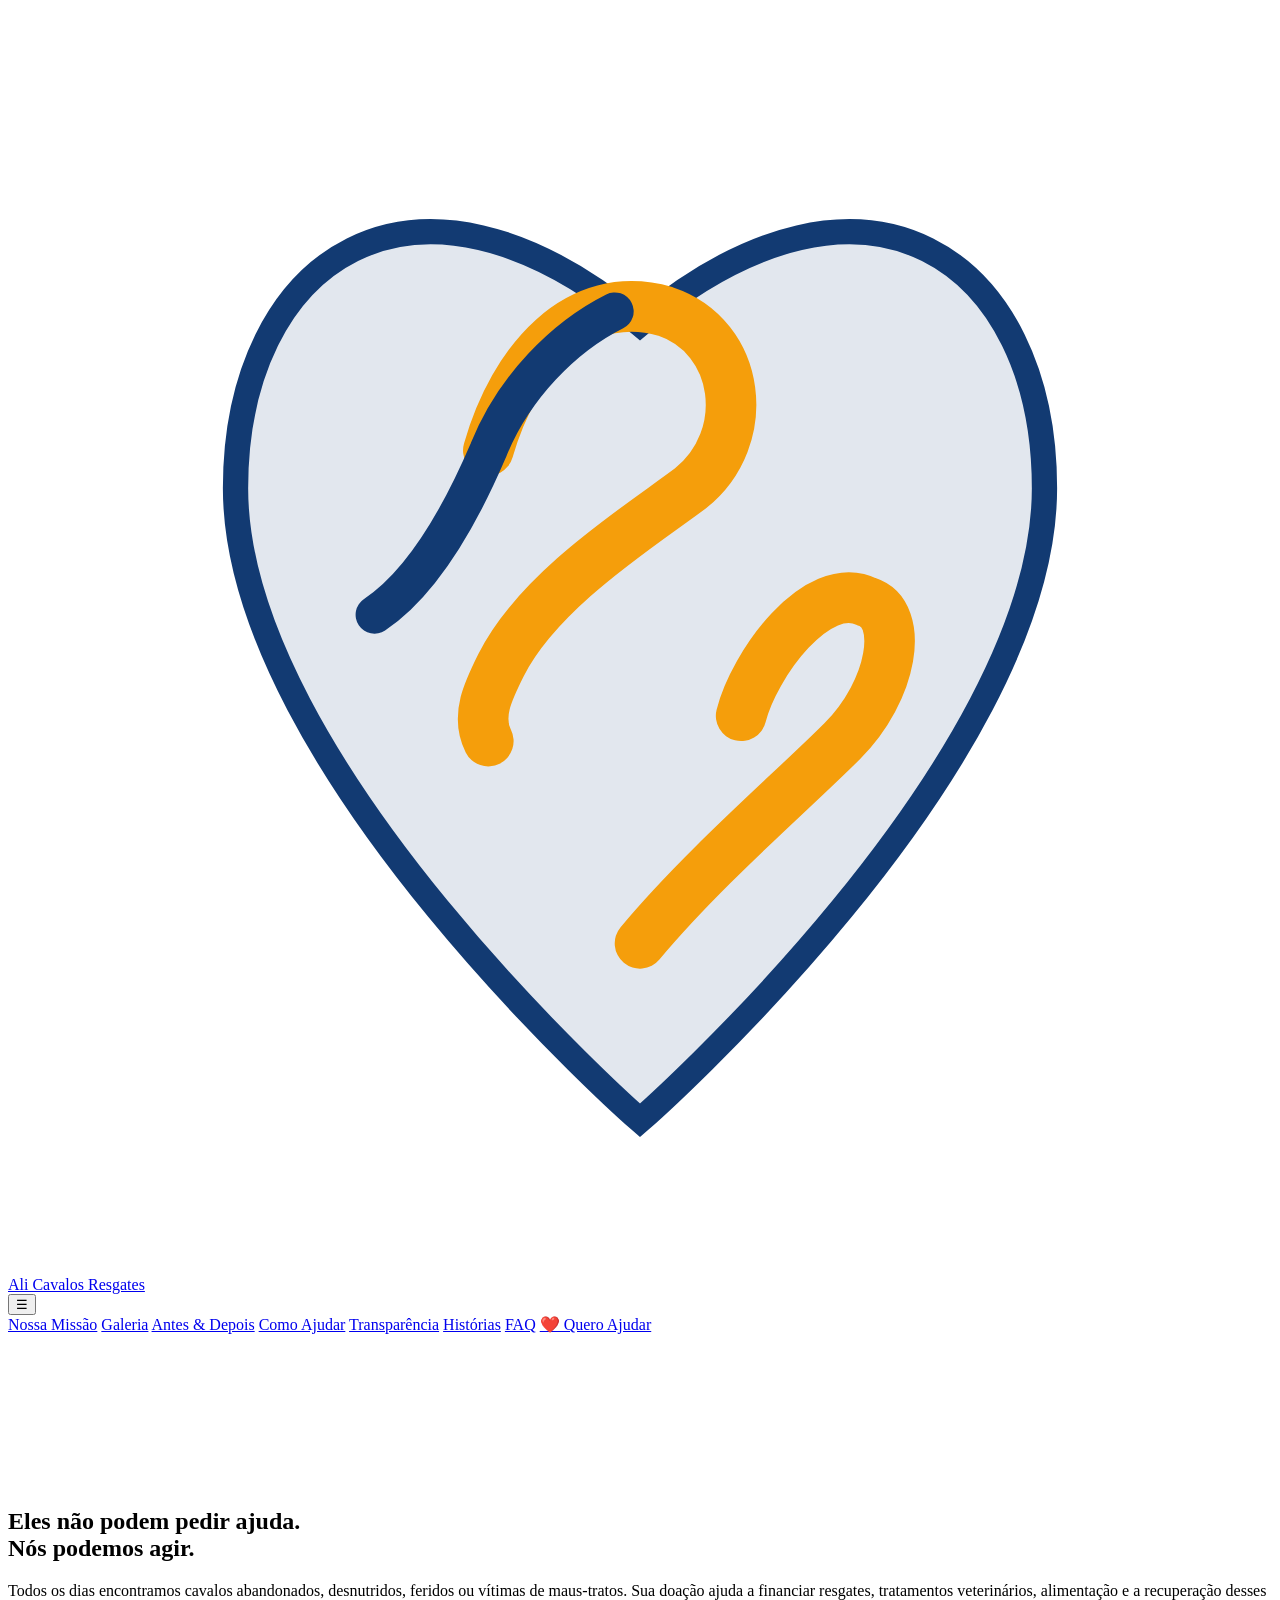
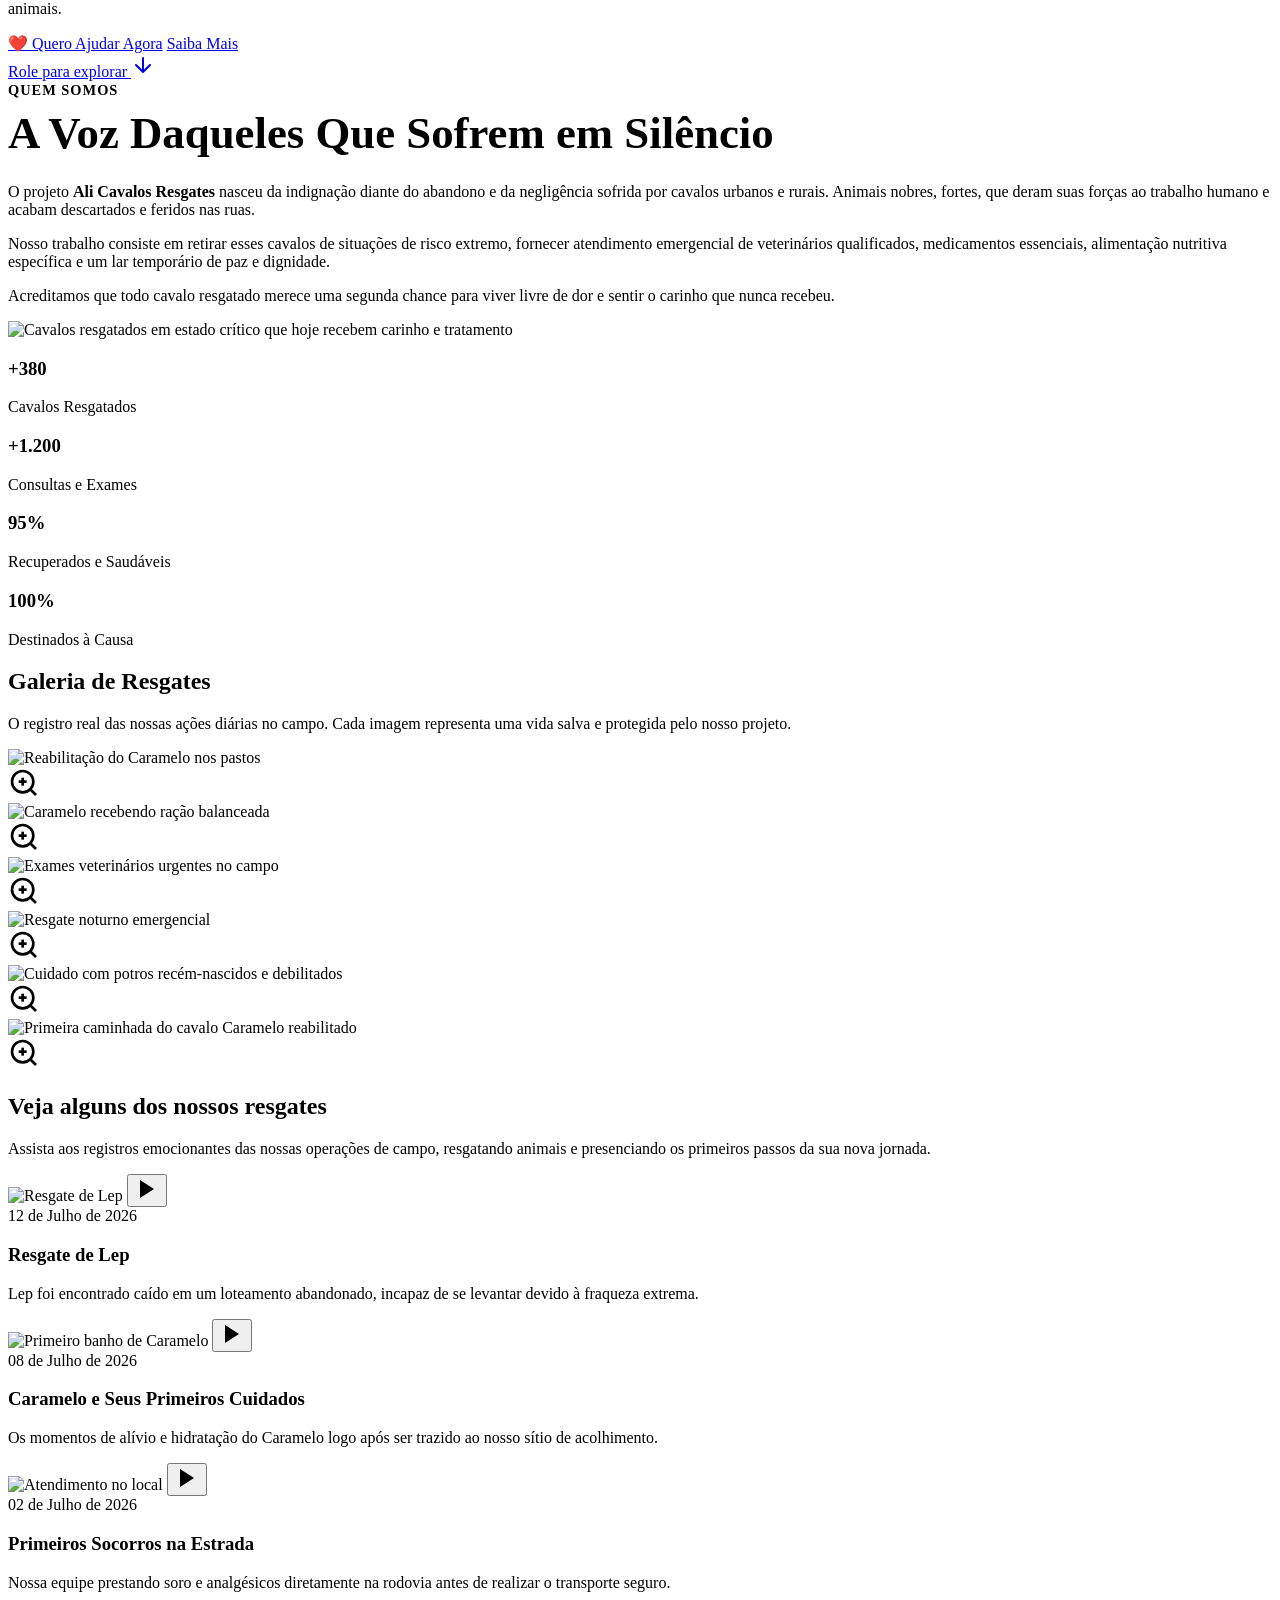
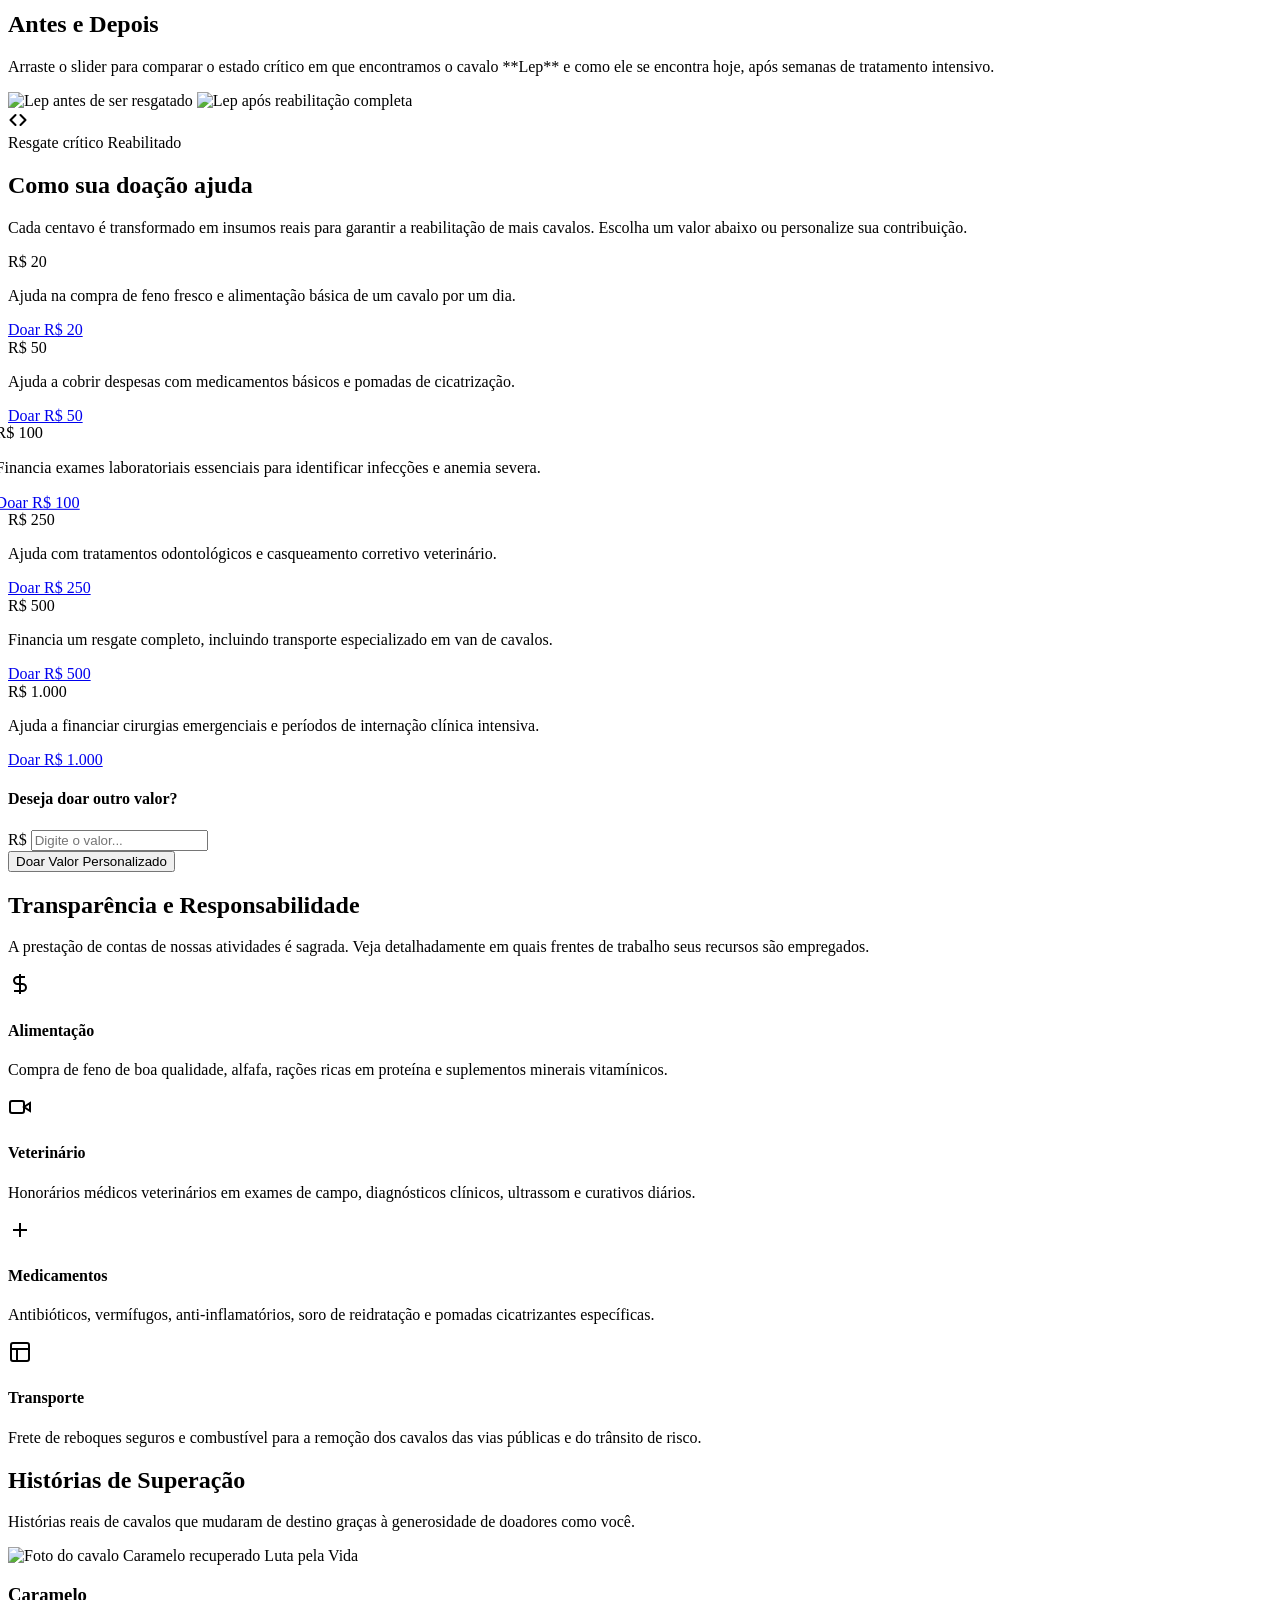
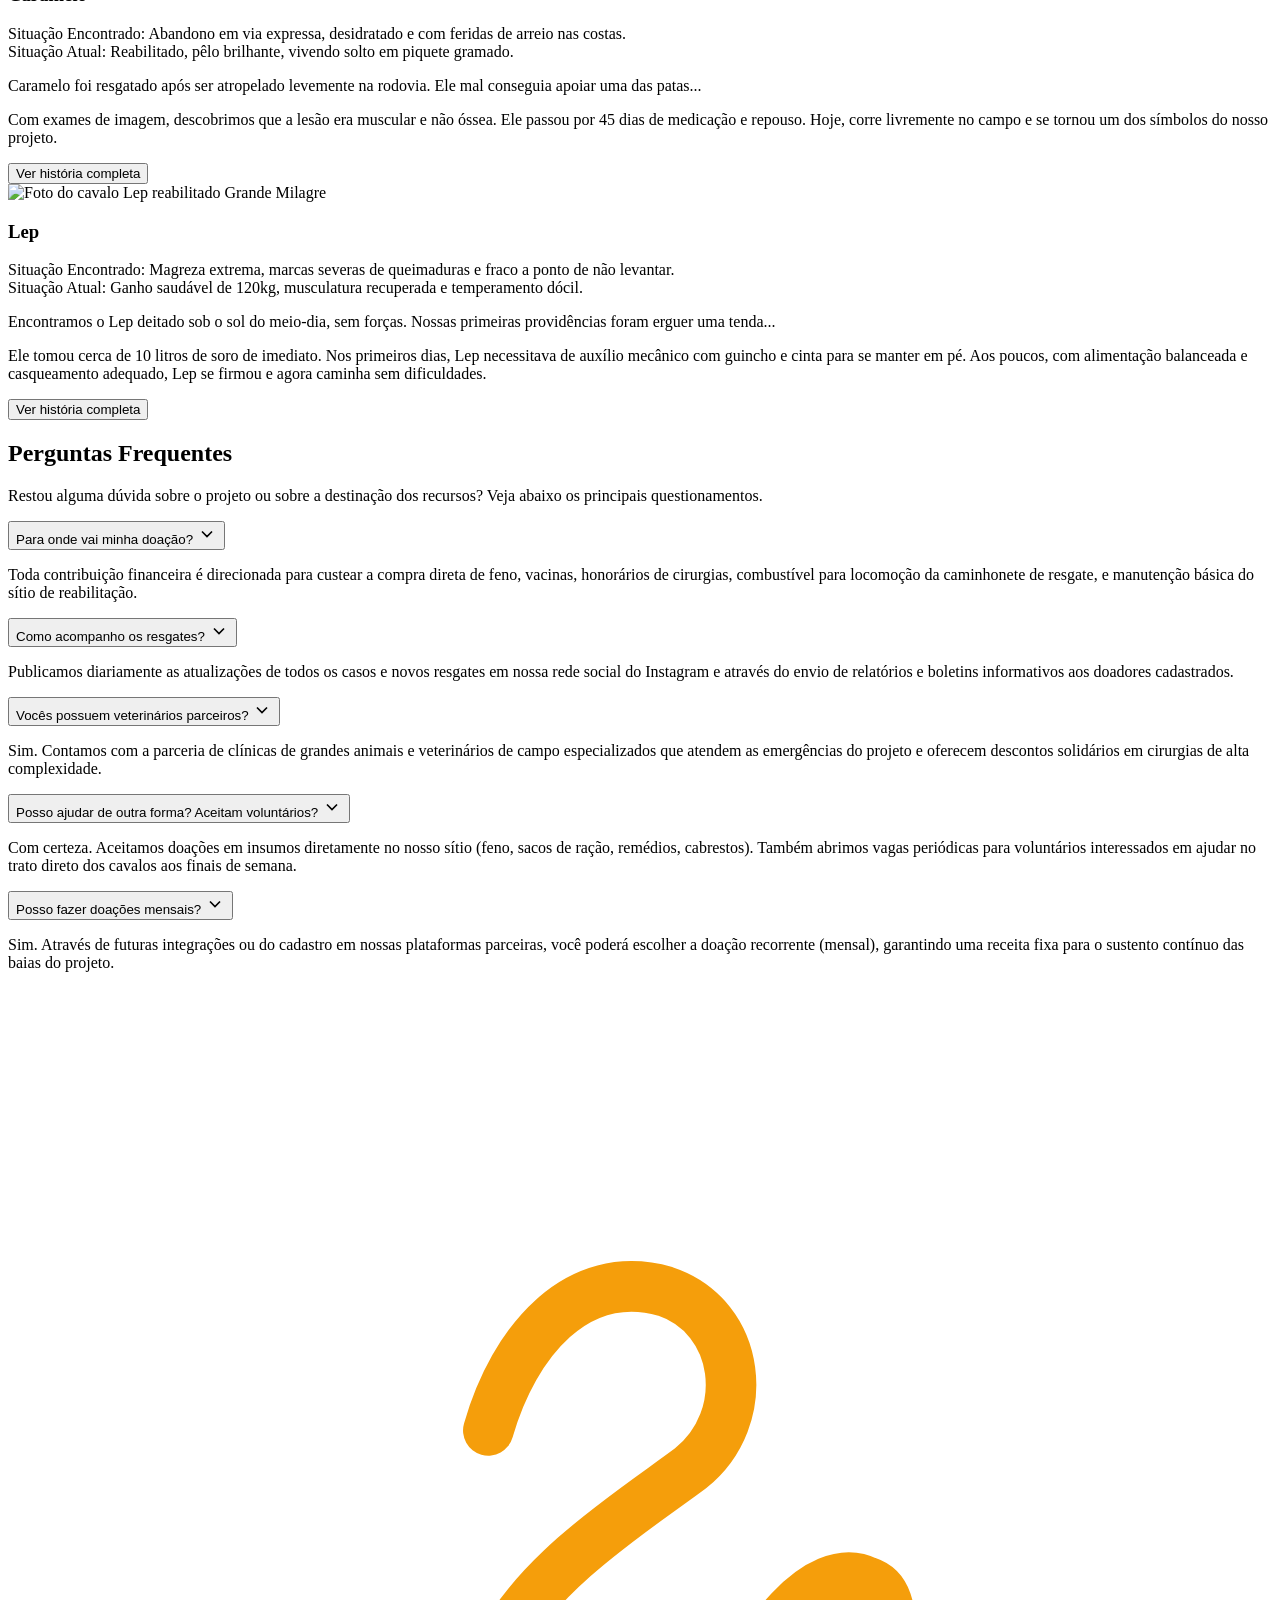
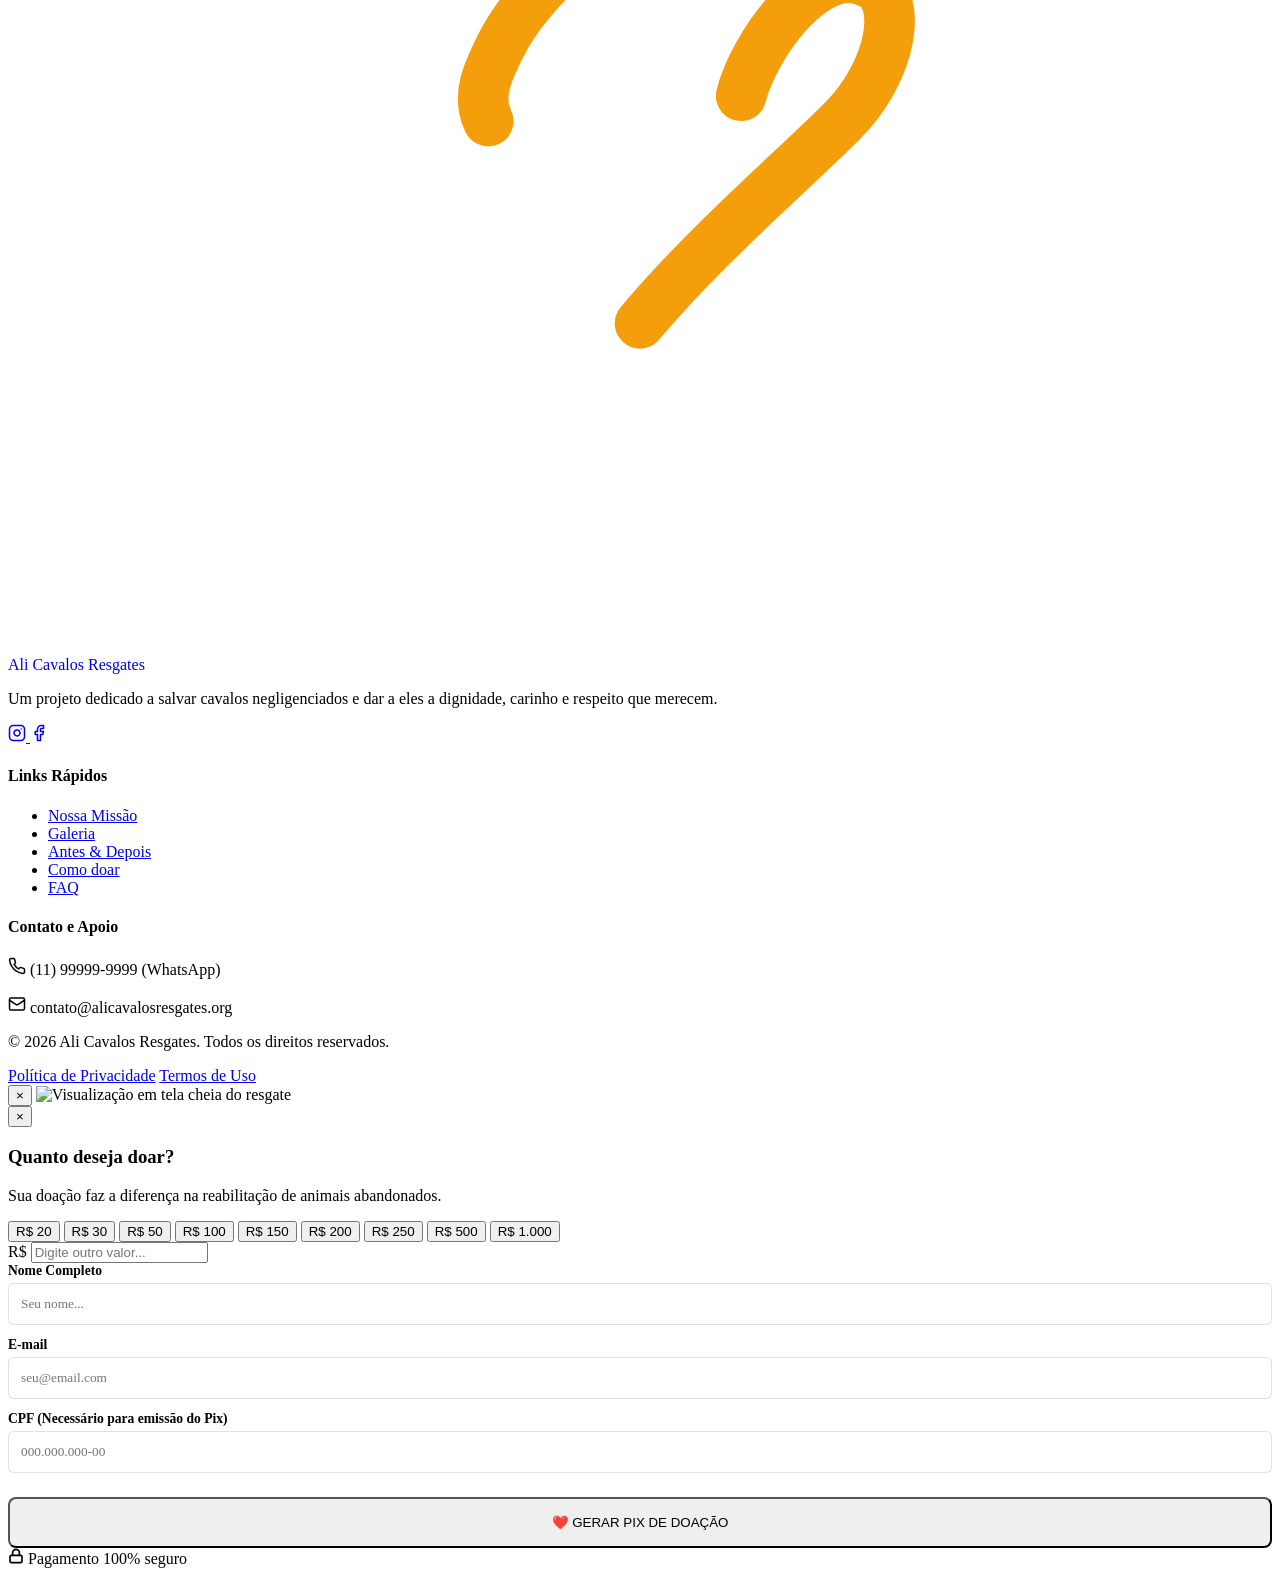
==== index.html @ 2e9a0fe1 "feat: integrate secure serverless Pix generator endpoint with CPF validation and QR code rendering" ====
<!DOCTYPE html>
<html lang="pt-BR">
<head>
    <meta charset="UTF-8">
    <meta name="viewport" content="width=device-width, initial-scale=1.0">
    <title>Ali Cavalos Resgates | Eles não podem pedir ajuda. Nós podemos agir.</title>
    
    <!-- SEO Optimization -->
    <meta name="description" content="O projeto Ali Cavalos Resgates sensibiliza e atua no resgate, tratamento veterinário, alimentação e recuperação de cavalos vítimas de abandono e maus-tratos. Doe hoje.">
    <meta name="keywords" content="resgate de cavalos, proteção animal, doar ali cavalos, tratamento de cavalos, ajuda cavalos abandonados">
    <meta name="robots" content="index, follow">
    <meta name="author" content="Ali Cavalos Resgates">
    
    <!-- Open Graph Metadata (Facebook / WhatsApp) -->
    <meta property="og:title" content="Ali Cavalos Resgates | Apoie Esta Causa">
    <meta property="og:description" content="Ajude a financiar resgates, tratamentos veterinários, alimentação e reabilitação de cavalos abandonados ou feridos.">
    <meta property="og:image" content="assets/images/resgatados_critico.jpg">
    <meta property="og:type" content="website">
    
    <!-- Stylesheets -->
    <link rel="stylesheet" href="css/style.css">
    <link rel="stylesheet" href="css/components.css">
</head>
<body>

    <!-- Header Navigation -->
    <header class="header" id="header">
        <div class="container">
            <a href="#" class="logo-container" aria-label="Ali Cavalos Resgates Home">
                <svg class="logo-icon" viewBox="0 0 100 100" fill="none" xmlns="http://www.w3.org/2000/svg">
                    <!-- Horse & Heart Custom Logo in Deep Blue and Accent Orange -->
                    <path d="M50 88C50 88 18 60 18 38C18 20 32 10 50 25C68 10 82 20 82 38C82 60 50 88 50 88Z" fill="#123A72" fill-opacity="0.12" stroke="#123A72" stroke-width="2"/>
                    <path d="M38 35C40 28 45 22 52 24C58 26 59 34 54 38C50 41 42 46 39 52C38 54 37 56 38 58M58 56C59 52 64 45 68 47C71 48 70 54 66 58C62 62 55 68 50 74" stroke="#F59E0B" stroke-width="4" stroke-linecap="round"/>
                    <path d="M48 24C44 26 40 30 38 35C35 42 32 46 29 48" stroke="#123A72" stroke-width="3" stroke-linecap="round"/>
                </svg>
                <div class="logo-text">
                    Ali Cavalos
                    <span>Resgates</span>
                </div>
            </a>
            
            <button class="menu-btn" id="menuBtn" aria-label="Toggle menu" aria-expanded="false">&#x2630;</button>
            
            <nav class="nav" id="nav">
                <a href="#missao" class="nav-link">Nossa Missão</a>
                <a href="#galeria" class="nav-link">Galeria</a>
                <a href="#antes-depois" class="nav-link">Antes & Depois</a>
                <a href="#como-ajudar" class="nav-link">Como Ajudar</a>
                <a href="#transparencia" class="nav-link">Transparência</a>
                <a href="#historias" class="nav-link">Histórias</a>
                <a href="#faq" class="nav-link">FAQ</a>
                <a href="#checkoutModal" class="btn btn-primary btn-open-donation" data-donate-value="50">❤️ Quero Ajudar</a>
            </nav>
        </div>
    </header>

    <main>
        <!-- Hero Section -->
        <section class="hero" id="hero">
            <!-- Dynamic Background Video -->
            <video class="hero-video-bg" autoplay loop muted playsinline poster="assets/images/resgatados_critico.jpg">
                <source src="assets/videos/WhatsApp Video 2026-07-15 at 02.18.28.mp4" type="video/mp4">
            </video>
            <div class="hero-overlay"></div>
            
            <div class="hero-content">
                <h1 class="reveal">Eles não podem pedir ajuda.<br><span class="text-highlight">Nós podemos agir.</span></h1>
                <p class="reveal">Todos os dias encontramos cavalos abandonados, desnutridos, feridos ou vítimas de maus-tratos. Sua doação ajuda a financiar resgates, tratamentos veterinários, alimentação e a recuperação desses animais.</p>
                <div class="hero-ctas reveal">
                    <a href="#checkoutModal" class="btn btn-primary btn-open-donation" data-donate-value="100">❤️ Quero Ajudar Agora</a>
                    <a href="#missao" class="btn btn-outline">Saiba Mais</a>
                </div>
            </div>
            
            <a href="#missao" class="scroll-indicator" aria-label="Scroll down to mission">
                <span>Role para explorar</span>
                <svg width="24" height="24" viewBox="0 0 24 24" fill="none" stroke="currentColor" stroke-width="2" stroke-linecap="round" stroke-linejoin="round"><path d="M12 5v14M19 12l-7 7-7-7"/></svg>
            </a>
        </section>

        <!-- Our Mission Section -->
        <section class="section section-bg-light" id="missao">
            <div class="container">
                <div class="mission-grid">
                    <div class="mission-text reveal-left">
                        <span class="text-highlight" style="font-weight:600; text-transform:uppercase; font-size:0.9rem; letter-spacing: 1px;">Quem Somos</span>
                        <h2 style="font-size:2.8rem; margin:0.5rem 0 1.5rem 0;">A Voz Daqueles Que Sofrem em Silêncio</h2>
                        <p>O projeto <strong>Ali Cavalos Resgates</strong> nasceu da indignação diante do abandono e da negligência sofrida por cavalos urbanos e rurais. Animais nobres, fortes, que deram suas forças ao trabalho humano e acabam descartados e feridos nas ruas.</p>
                        <p>Nosso trabalho consiste em retirar esses cavalos de situações de risco extremo, fornecer atendimento emergencial de veterinários qualificados, medicamentos essenciais, alimentação nutritiva específica e um lar temporário de paz e dignidade.</p>
                        <p>Acreditamos que todo cavalo resgatado merece uma segunda chance para viver livre de dor e sentir o carinho que nunca recebeu.</p>
                    </div>
                    <div class="mission-media reveal-right">
                        <!-- Loaded critical situation image stacked as first visual -->
                        <img src="assets/images/resgatados_critico.jpg" loading="lazy" alt="Cavalos resgatados em estado crítico que hoje recebem carinho e tratamento">
                    </div>
                </div>
            </div>
        </section>

        <!-- Statistics Banner -->
        <section class="stats-banner">
            <div class="container">
                <div class="stats-grid">
                    <div class="stat-card">
                        <h3>+380</h3>
                        <p>Cavalos Resgatados</p>
                    </div>
                    <div class="stat-card">
                        <h3>+1.200</h3>
                        <p>Consultas e Exames</p>
                    </div>
                    <div class="stat-card">
                        <h3>95%</h3>
                        <p>Recuperados e Saudáveis</p>
                    </div>
                    <div class="stat-card">
                        <h3>100%</h3>
                        <p>Destinados à Causa</p>
                    </div>
                </div>
            </div>
        </section>

        <!-- Rescues Photo Gallery -->
        <section class="section" id="galeria">
            <div class="container">
                <div class="section-header reveal">
                    <h2>Galeria de Resgates</h2>
                    <p>O registro real das nossas ações diárias no campo. Cada imagem representa uma vida salva e protegida pelo nosso projeto.</p>
                </div>
                
                <div class="gallery-grid reveal">
                    <div class="gallery-card">
                        <img src="assets/images/02 caramelo.png" loading="lazy" alt="Reabilitação do Caramelo nos pastos">
                        <div class="gallery-card-overlay">
                            <svg width="32" height="32" viewBox="0 0 24 24" fill="none" stroke="currentColor" stroke-width="2"><circle cx="11" cy="11" r="8"/><line x1="21" y1="21" x2="16.65" y2="16.65"/><line x1="11" y1="8" x2="11" y2="14"/><line x1="8" y1="11" x2="14" y2="11"/></svg>
                        </div>
                    </div>
                    <div class="gallery-card">
                        <img src="assets/images/03 caramelo.png" loading="lazy" alt="Caramelo recebendo ração balanceada">
                        <div class="gallery-card-overlay">
                            <svg width="32" height="32" viewBox="0 0 24 24" fill="none" stroke="currentColor" stroke-width="2"><circle cx="11" cy="11" r="8"/><line x1="21" y1="21" x2="16.65" y2="16.65"/><line x1="11" y1="8" x2="11" y2="14"/><line x1="8" y1="11" x2="14" y2="11"/></svg>
                        </div>
                    </div>
                    <div class="gallery-card">
                        <img src="assets/images/WhatsApp Image 2026-07-15 at 02.18.32.jpeg" loading="lazy" alt="Exames veterinários urgentes no campo">
                        <div class="gallery-card-overlay">
                            <svg width="32" height="32" viewBox="0 0 24 24" fill="none" stroke="currentColor" stroke-width="2"><circle cx="11" cy="11" r="8"/><line x1="21" y1="21" x2="16.65" y2="16.65"/><line x1="11" y1="8" x2="11" y2="14"/><line x1="8" y1="11" x2="14" y2="11"/></svg>
                        </div>
                    </div>
                    <div class="gallery-card">
                        <img src="assets/images/WhatsApp Image 2026-07-15 at 02.18.33.jpeg" loading="lazy" alt="Resgate noturno emergencial">
                        <div class="gallery-card-overlay">
                            <svg width="32" height="32" viewBox="0 0 24 24" fill="none" stroke="currentColor" stroke-width="2"><circle cx="11" cy="11" r="8"/><line x1="21" y1="21" x2="16.65" y2="16.65"/><line x1="11" y1="8" x2="11" y2="14"/><line x1="8" y1="11" x2="14" y2="11"/></svg>
                        </div>
                    </div>
                    <div class="gallery-card">
                        <img src="assets/images/WhatsApp Image 2026-07-15 at 02.18.36.jpeg" loading="lazy" alt="Cuidado com potros recém-nascidos e debilitados">
                        <div class="gallery-card-overlay">
                            <svg width="32" height="32" viewBox="0 0 24 24" fill="none" stroke="currentColor" stroke-width="2"><circle cx="11" cy="11" r="8"/><line x1="21" y1="21" x2="16.65" y2="16.65"/><line x1="11" y1="8" x2="11" y2="14"/><line x1="8" y1="11" x2="14" y2="11"/></svg>
                        </div>
                    </div>
                    <div class="gallery-card">
                        <img src="assets/images/04 caramelo.jpeg" loading="lazy" alt="Primeira caminhada do cavalo Caramelo reabilitado">
                        <div class="gallery-card-overlay">
                            <svg width="32" height="32" viewBox="0 0 24 24" fill="none" stroke="currentColor" stroke-width="2"><circle cx="11" cy="11" r="8"/><line x1="21" y1="21" x2="16.65" y2="16.65"/><line x1="11" y1="8" x2="11" y2="14"/><line x1="8" y1="11" x2="14" y2="11"/></svg>
                        </div>
                    </div>
                </div>
            </div>
        </section>

        <!-- Video Gallery Section -->
        <section class="section section-bg-light" id="videos">
            <div class="container">
                <div class="section-header reveal">
                    <h2>Veja alguns dos nossos resgates</h2>
                    <p>Assista aos registros emocionantes das nossas operações de campo, resgatando animais e presenciando os primeiros passos da sua nova jornada.</p>
                </div>
                
                <div class="videos-grid reveal">
                    <!-- Video 1 -->
                    <div class="video-card">
                        <div class="video-thumbnail-container" data-video="assets/videos/WhatsApp Video 2026-07-15 at 02.18.23.mp4" data-local="true">
                            <img src="assets/images/01 lep.jpeg" loading="lazy" alt="Resgate de Lep">
                            <button class="play-btn" aria-label="Reproduzir vídeo do resgate">
                                <svg width="24" height="24" viewBox="0 0 24 24" fill="currentColor"><polygon points="5 3 19 12 5 21 5 3"/></svg>
                            </button>
                        </div>
                        <div class="video-info">
                            <div class="video-meta">12 de Julho de 2026</div>
                            <h3 class="video-title">Resgate de Lep</h3>
                            <p class="video-desc">Lep foi encontrado caído em um loteamento abandonado, incapaz de se levantar devido à fraqueza extrema.</p>
                        </div>
                    </div>

                    <!-- Video 2 -->
                    <div class="video-card">
                        <div class="video-thumbnail-container" data-video="assets/videos/WhatsApp Video 2026-07-15 at 02.18.25.mp4" data-local="true">
                            <img src="assets/images/04 caramelo.jpeg" loading="lazy" alt="Primeiro banho de Caramelo">
                            <button class="play-btn" aria-label="Reproduzir vídeo do banho do Caramelo">
                                <svg width="24" height="24" viewBox="0 0 24 24" fill="currentColor"><polygon points="5 3 19 12 5 21 5 3"/></svg>
                            </button>
                        </div>
                        <div class="video-info">
                            <div class="video-meta">08 de Julho de 2026</div>
                            <h3 class="video-title">Caramelo e Seus Primeiros Cuidados</h3>
                            <p class="video-desc">Os momentos de alívio e hidratação do Caramelo logo após ser trazido ao nosso sítio de acolhimento.</p>
                        </div>
                    </div>

                    <!-- Video 3 -->
                    <div class="video-card">
                        <div class="video-thumbnail-container" data-video="assets/videos/WhatsApp Video 2026-07-15 at 02.18.31.mp4" data-local="true">
                            <img src="assets/images/WhatsApp Image 2026-07-15 at 02.18.36.jpeg" loading="lazy" alt="Atendimento no local">
                            <button class="play-btn" aria-label="Reproduzir vídeo de atendimento de emergência">
                                <svg width="24" height="24" viewBox="0 0 24 24" fill="currentColor"><polygon points="5 3 19 12 5 21 5 3"/></svg>
                            </button>
                        </div>
                        <div class="video-info">
                            <div class="video-meta">02 de Julho de 2026</div>
                            <h3 class="video-title">Primeiros Socorros na Estrada</h3>
                            <p class="video-desc">Nossa equipe prestando soro e analgésicos diretamente na rodovia antes de realizar o transporte seguro.</p>
                        </div>
                    </div>
                </div>
            </div>
        </section>

        <!-- Before & After Comparison Slider -->
        <section class="section" id="antes-depois">
            <div class="container">
                <div class="section-header reveal">
                    <h2>Antes e Depois</h2>
                    <p>Arraste o slider para comparar o estado crítico em que encontramos o cavalo **Lep** e como ele se encontra hoje, após semanas de tratamento intensivo.</p>
                </div>
                
                <div class="comparison-slider-wrapper reveal">
                    <div class="comparison-slider">
                        <!-- Before image on top -->
                        <img src="assets/images/01 lep.jpeg" class="comparison-image image-before" alt="Lep antes de ser resgatado">
                        <!-- After image on background -->
                        <img src="assets/images/03 lep.png" class="comparison-image image-after" alt="Lep após reabilitação completa">
                        
                        <!-- Interative UI bar -->
                        <div class="slider-bar"></div>
                        <div class="slider-handle" aria-label="Arraste para comparar">
                            <svg width="20" height="20" viewBox="0 0 24 24" fill="none" stroke="currentColor" stroke-width="2.5" stroke-linecap="round" stroke-linejoin="round"><path d="m9 18-6-6 6-6M15 6l6 6-6 6"/></svg>
                        </div>
                        
                        <!-- Badges -->
                        <span class="slider-label label-before">Resgate crítico</span>
                        <span class="slider-label label-after">Reabilitado</span>
                    </div>
                </div>
            </div>
        </section>

        <!-- Donation Packages Section -->
        <section class="section section-bg-light" id="como-ajudar">
            <div class="container">
                <div class="section-header reveal">
                    <h2>Como sua doação ajuda</h2>
                    <p>Cada centavo é transformado em insumos reais para garantir a reabilitação de mais cavalos. Escolha um valor abaixo ou personalize sua contribuição.</p>
                </div>
                
                <div class="donation-grid reveal">
                    <!-- R$20 -->
                    <div class="donation-card">
                        <div class="donation-value">R$ 20</div>
                        <p class="donation-desc">Ajuda na compra de feno fresco e alimentação básica de um cavalo por um dia.</p>
                        <a href="#checkoutModal" class="btn btn-dark btn-open-donation" data-donate-value="20">Doar R$ 20</a>
                    </div>
                    
                    <!-- R$50 -->
                    <div class="donation-card">
                        <div class="donation-value">R$ 50</div>
                        <p class="donation-desc">Ajuda a cobrir despesas com medicamentos básicos e pomadas de cicatrização.</p>
                        <a href="#checkoutModal" class="btn btn-dark btn-open-donation" data-donate-value="50">Doar R$ 50</a>
                    </div>

                    <!-- R$100 -->
                    <div class="donation-card" style="border-color: var(--color-accent); transform: scale(1.02); box-shadow: var(--shadow-lg);">
                        <div class="donation-value">R$ 100</div>
                        <p class="donation-desc">Financia exames laboratoriais essenciais para identificar infecções e anemia severa.</p>
                        <a href="#checkoutModal" class="btn btn-primary btn-open-donation" data-donate-value="100">Doar R$ 100</a>
                    </div>

                    <!-- R$250 -->
                    <div class="donation-card">
                        <div class="donation-value">R$ 250</div>
                        <p class="donation-desc">Ajuda com tratamentos odontológicos e casqueamento corretivo veterinário.</p>
                        <a href="#checkoutModal" class="btn btn-dark btn-open-donation" data-donate-value="250">Doar R$ 250</a>
                    </div>

                    <!-- R$500 -->
                    <div class="donation-card">
                        <div class="donation-value">R$ 500</div>
                        <p class="donation-desc">Financia um resgate completo, incluindo transporte especializado em van de cavalos.</p>
                        <a href="#checkoutModal" class="btn btn-dark btn-open-donation" data-donate-value="500">Doar R$ 500</a>
                    </div>

                    <!-- R$1.000 -->
                    <div class="donation-card">
                        <div class="donation-value">R$ 1.000</div>
                        <p class="donation-desc">Ajuda a financiar cirurgias emergenciais e períodos de internação clínica intensiva.</p>
                        <a href="#checkoutModal" class="btn btn-dark btn-open-donation" data-donate-value="1000">Doar R$ 1.000</a>
                    </div>
                </div>
                
                <!-- Custom Value input -->
                <div class="custom-donation-input-container reveal">
                    <h4>Deseja doar outro valor?</h4>
                    <div class="custom-val-flex">
                        <span class="currency-sym">R$</span>
                        <input type="number" id="customValueInput" class="custom-val-input" placeholder="Digite o valor..." min="5">
                    </div>
                    <button class="btn btn-primary" id="pageCustomDonateBtn">Doar Valor Personalizado</button>
                </div>
            </div>
        </section>

        <!-- Transparency Section -->
        <section class="section" id="transparencia">
            <div class="container">
                <div class="section-header reveal">
                    <h2>Transparência e Responsabilidade</h2>
                    <p>A prestação de contas de nossas atividades é sagrada. Veja detalhadamente em quais frentes de trabalho seus recursos são empregados.</p>
                </div>
                
                <div class="transparency-grid reveal">
                    <div class="transparency-card">
                        <div class="transparency-icon">
                            <svg width="24" height="24" viewBox="0 0 24 24" fill="none" stroke="currentColor" stroke-width="2"><path d="M12 2v20M17 5H9.5a3.5 3.5 0 0 0 0 7h5a3.5 3.5 0 0 1 0 7H6"/></svg>
                        </div>
                        <h4>Alimentação</h4>
                        <p>Compra de feno de boa qualidade, alfafa, rações ricas em proteína e suplementos minerais vitamínicos.</p>
                    </div>

                    <div class="transparency-card">
                        <div class="transparency-icon">
                            <svg width="24" height="24" viewBox="0 0 24 24" fill="none" stroke="currentColor" stroke-width="2"><path d="m22 8-6 4 6 4V8Z"/><rect width="14" height="12" x="2" y="6" rx="2" ry="2"/></svg>
                        </div>
                        <h4>Veterinário</h4>
                        <p>Honorários médicos veterinários em exames de campo, diagnósticos clínicos, ultrassom e curativos diários.</p>
                    </div>

                    <div class="transparency-card">
                        <div class="transparency-icon">
                            <svg width="24" height="24" viewBox="0 0 24 24" fill="none" stroke="currentColor" stroke-width="2"><path d="M19 12H5M12 19V5"/></svg>
                        </div>
                        <h4>Medicamentos</h4>
                        <p>Antibióticos, vermífugos, anti-inflamatórios, soro de reidratação e pomadas cicatrizantes específicas.</p>
                    </div>

                    <div class="transparency-card">
                        <div class="transparency-icon">
                            <svg width="24" height="24" viewBox="0 0 24 24" fill="none" stroke="currentColor" stroke-width="2"><rect width="18" height="18" x="3" y="3" rx="2"/><path d="M3 9h18M9 21V9"/></svg>
                        </div>
                        <h4>Transporte</h4>
                        <p>Frete de reboques seguros e combustível para a remoção dos cavalos das vias públicas e do trânsito de risco.</p>
                    </div>
                </div>
            </div>
        </section>

        <!-- Success Stories (Histórias de Superação) -->
        <section class="section section-bg-light" id="historias">
            <div class="container">
                <div class="section-header reveal">
                    <h2>Histórias de Superação</h2>
                    <p>Histórias reais de cavalos que mudaram de destino graças à generosidade de doadores como você.</p>
                </div>
                
                <div class="stories-grid reveal">
                    <!-- Story 1: Caramelo -->
                    <div class="story-card">
                        <div class="story-img-container">
                            <img src="assets/images/05 caramelo.jpeg" loading="lazy" alt="Foto do cavalo Caramelo recuperado">
                            <span class="story-badge">Luta pela Vida</span>
                        </div>
                        <div class="story-body">
                            <h3>Caramelo</h3>
                            <div class="story-states">
                                <div class="state-row"><span class="state-label">Situação Encontrado:</span> Abandono em via expressa, desidratado e com feridas de arreio nas costas.</div>
                                <div class="state-row"><span class="state-label">Situação Atual:</span> Reabilitado, pêlo brilhante, vivendo solto em piquete gramado.</div>
                            </div>
                            <p class="story-preview">Caramelo foi resgatado após ser atropelado levemente na rodovia. Ele mal conseguia apoiar uma das patas...</p>
                            <div class="story-full">
                                <p>Com exames de imagem, descobrimos que a lesão era muscular e não óssea. Ele passou por 45 dias de medicação e repouso. Hoje, corre livremente no campo e se tornou um dos símbolos do nosso projeto.</p>
                            </div>
                            <button class="btn btn-dark toggle-story-btn" style="margin-top:auto; align-self:flex-start;">Ver história completa</button>
                        </div>
                    </div>

                    <!-- Story 2: Lep -->
                    <div class="story-card">
                        <div class="story-img-container">
                            <img src="assets/images/03 lep.png" loading="lazy" alt="Foto do cavalo Lep reabilitado">
                            <span class="story-badge">Grande Milagre</span>
                        </div>
                        <div class="story-body">
                            <h3>Lep</h3>
                            <div class="story-states">
                                <div class="state-row"><span class="state-label">Situação Encontrado:</span> Magreza extrema, marcas severas de queimaduras e fraco a ponto de não levantar.</div>
                                <div class="state-row"><span class="state-label">Situação Atual:</span> Ganho saudável de 120kg, musculatura recuperada e temperamento dócil.</div>
                            </div>
                            <p class="story-preview">Encontramos o Lep deitado sob o sol do meio-dia, sem forças. Nossas primeiras providências foram erguer uma tenda...</p>
                            <div class="story-full">
                                <p>Ele tomou cerca de 10 litros de soro de imediato. Nos primeiros dias, Lep necessitava de auxílio mecânico com guincho e cinta para se manter em pé. Aos poucos, com alimentação balanceada e casqueamento adequado, Lep se firmou e agora caminha sem dificuldades.</p>
                            </div>
                            <button class="btn btn-dark toggle-story-btn" style="margin-top:auto; align-self:flex-start;">Ver história completa</button>
                        </div>
                    </div>
                </div>
            </div>
        </section>

        <!-- FAQ Section -->
        <section class="section" id="faq">
            <div class="container">
                <div class="section-header reveal">
                    <h2>Perguntas Frequentes</h2>
                    <p>Restou alguma dúvida sobre o projeto ou sobre a destinação dos recursos? Veja abaixo os principais questionamentos.</p>
                </div>
                
                <div class="faq-list reveal">
                    <div class="faq-item">
                        <button class="faq-question">
                            <span>Para onde vai minha doação?</span>
                            <svg width="20" height="20" viewBox="0 0 24 24" fill="none" stroke="currentColor" stroke-width="2"><path d="m6 9 6 6 6-6"/></svg>
                        </button>
                        <div class="faq-answer">
                            <p>Toda contribuição financeira é direcionada para custear a compra direta de feno, vacinas, honorários de cirurgias, combustível para locomoção da caminhonete de resgate, e manutenção básica do sítio de reabilitação.</p>
                        </div>
                    </div>

                    <div class="faq-item">
                        <button class="faq-question">
                            <span>Como acompanho os resgates?</span>
                            <svg width="20" height="20" viewBox="0 0 24 24" fill="none" stroke="currentColor" stroke-width="2"><path d="m6 9 6 6 6-6"/></svg>
                        </button>
                        <div class="faq-answer">
                            <p>Publicamos diariamente as atualizações de todos os casos e novos resgates em nossa rede social do Instagram e através do envio de relatórios e boletins informativos aos doadores cadastrados.</p>
                        </div>
                    </div>

                    <div class="faq-item">
                        <button class="faq-question">
                            <span>Vocês possuem veterinários parceiros?</span>
                            <svg width="20" height="20" viewBox="0 0 24 24" fill="none" stroke="currentColor" stroke-width="2"><path d="m6 9 6 6 6-6"/></svg>
                        </button>
                        <div class="faq-answer">
                            <p>Sim. Contamos com a parceria de clínicas de grandes animais e veterinários de campo especializados que atendem as emergências do projeto e oferecem descontos solidários em cirurgias de alta complexidade.</p>
                        </div>
                    </div>

                    <div class="faq-item">
                        <button class="faq-question">
                            <span>Posso ajudar de outra forma? Aceitam voluntários?</span>
                            <svg width="20" height="20" viewBox="0 0 24 24" fill="none" stroke="currentColor" stroke-width="2"><path d="m6 9 6 6 6-6"/></svg>
                        </button>
                        <div class="faq-answer">
                            <p>Com certeza. Aceitamos doações em insumos diretamente no nosso sítio (feno, sacos de ração, remédios, cabrestos). Também abrimos vagas periódicas para voluntários interessados em ajudar no trato direto dos cavalos aos finais de semana.</p>
                        </div>
                    </div>

                    <div class="faq-item">
                        <button class="faq-question">
                            <span>Posso fazer doações mensais?</span>
                            <svg width="20" height="20" viewBox="0 0 24 24" fill="none" stroke="currentColor" stroke-width="2"><path d="m6 9 6 6 6-6"/></svg>
                        </button>
                        <div class="faq-answer">
                            <p>Sim. Através de futuras integrações ou do cadastro em nossas plataformas parceiras, você poderá escolher a doação recorrente (mensal), garantindo uma receita fixa para o sustento contínuo das baias do projeto.</p>
                        </div>
                    </div>
                </div>
            </div>
        </section>
    </main>

    <!-- Footer -->
    <footer class="footer">
        <div class="container">
            <div class="footer-grid">
                <div class="footer-info">
                    <a href="#" class="logo-container" style="text-decoration:none; margin-bottom:1.5rem;">
                        <svg class="logo-icon" viewBox="0 0 100 100" fill="none" xmlns="http://www.w3.org/2000/svg">
                            <path d="M50 88C50 88 18 60 18 38C18 20 32 10 50 25C68 10 82 20 82 38C82 60 50 88 50 88Z" fill="#FFFFFF" fill-opacity="0.1" stroke="#FFFFFF" stroke-width="2"/>
                            <path d="M38 35C40 28 45 22 52 24C58 26 59 34 54 38C50 41 42 46 39 52C38 54 37 56 38 58M58 56C59 52 64 45 68 47C71 48 70 54 66 58C62 62 55 68 50 74" stroke="#F59E0B" stroke-width="4" stroke-linecap="round"/>
                        </svg>
                        <div class="logo-text" style="color:var(--color-white)">
                            Ali Cavalos
                            <span style="color:var(--color-accent)">Resgates</span>
                        </div>
                    </a>
                    <p>Um projeto dedicado a salvar cavalos negligenciados e dar a eles a dignidade, carinho e respeito que merecem.</p>
                    <div class="social-links">
                        <a href="https://instagram.com" class="social-icon" target="_blank" aria-label="Instagram">
                            <svg width="18" height="18" viewBox="0 0 24 24" fill="none" stroke="currentColor" stroke-width="2" stroke-linecap="round" stroke-linejoin="round"><rect width="20" height="20" x="2" y="2" rx="5" ry="5"/><path d="M16 11.37A4 4 0 1 1 12.63 8 4 4 0 0 1 16 11.37zM17.5 6.5h.01"/></svg>
                        </a>
                        <a href="https://facebook.com" class="social-icon" target="_blank" aria-label="Facebook">
                            <svg width="18" height="18" viewBox="0 0 24 24" fill="none" stroke="currentColor" stroke-width="2" stroke-linecap="round" stroke-linejoin="round"><path d="M18 2h-3a5 5 0 0 0-5 5v3H7v4h3v8h4v-8h3l1-4h-4V7a1 1 0 0 1 1-1h3z"/></svg>
                        </a>
                    </div>
                </div>

                <div class="footer-links">
                    <h4>Links Rápidos</h4>
                    <ul>
                        <li><a href="#missao">Nossa Missão</a></li>
                        <li><a href="#galeria">Galeria</a></li>
                        <li><a href="#antes-depois">Antes & Depois</a></li>
                        <li><a href="#como-ajudar">Como doar</a></li>
                        <li><a href="#faq">FAQ</a></li>
                    </ul>
                </div>

                <div class="footer-contact">
                    <h4>Contato e Apoio</h4>
                    <p>
                        <svg width="18" height="18" viewBox="0 0 24 24" fill="none" stroke="currentColor" stroke-width="2" stroke-linecap="round" stroke-linejoin="round"><path d="M22 16.92v3a2 2 0 0 1-2.18 2 19.79 19.79 0 0 1-8.63-3.07 19.5 19.5 0 0 1-6-6 19.79 19.79 0 0 1-3.07-8.67A2 2 0 0 1 4.11 2h3a2 2 0 0 1 2 1.72 12.84 12.84 0 0 0 .7 2.81 2 2 0 0 1-.45 2.11L8.09 9.91a16 16 0 0 0 6 6l1.27-1.27a2 2 0 0 1 2.11-.45 12.84 12.84 0 0 0 2.81.7A2 2 0 0 1 22 16.92z"/></svg>
                        <span>(11) 99999-9999 (WhatsApp)</span>
                    </p>
                    <p>
                        <svg width="18" height="18" viewBox="0 0 24 24" fill="none" stroke="currentColor" stroke-width="2" stroke-linecap="round" stroke-linejoin="round"><rect width="20" height="16" x="2" y="4" rx="2"/><path d="m22 7-8.97 5.7a1.94 1.94 0 0 1-2.06 0L2 7"/></svg>
                        <span>contato@alicavalosresgates.org</span>
                    </p>
                </div>
            </div>

            <div class="footer-bottom">
                <p>&copy; 2026 Ali Cavalos Resgates. Todos os direitos reservados.</p>
                <div class="footer-legal">
                    <a href="#">Política de Privacidade</a>
                    <a href="#">Termos de Uso</a>
                </div>
            </div>
        </div>
    </footer>

    <!-- Fullscreen Lightbox Modal -->
    <div class="lightbox" id="lightbox" aria-hidden="true" role="dialog">
        <div class="lightbox-content">
            <button class="lightbox-close" id="lightboxClose" aria-label="Fechar galeria">&times;</button>
            <img src="" id="lightboxImg" alt="Visualização em tela cheia do resgate">
        </div>
    </div>

    <!-- Donation Modal (Checkout) -->
    <div class="checkout-modal" id="checkoutModal" aria-hidden="true" role="dialog">
        <div class="checkout-content">
            <button class="checkout-close" id="checkoutClose" aria-label="Fechar formulário de doação">&times;</button>
            
            <div id="checkoutStepInput">
                <div class="checkout-header">
                    <h3>Quanto deseja doar?</h3>
                    <p>Sua doação faz a diferença na reabilitação de animais abandonados.</p>
                </div>
                
                <div class="checkout-values-grid">
                    <button class="checkout-val-btn" data-value="20">R$ 20</button>
                    <button class="checkout-val-btn" data-value="30">R$ 30</button>
                    <button class="checkout-val-btn active" data-value="50">R$ 50</button>
                    <button class="checkout-val-btn" data-value="100">R$ 100</button>
                    <button class="checkout-val-btn" data-value="150">R$ 150</button>
                    <button class="checkout-val-btn" data-value="200">R$ 200</button>
                    <button class="checkout-val-btn" data-value="250">R$ 250</button>
                    <button class="checkout-val-btn" data-value="500">R$ 500</button>
                    <button class="checkout-val-btn" data-value="1000">R$ 1.000</button>
                </div>
                
                <div class="checkout-custom-field">
                    <span class="currency-sym">R$</span>
                    <input type="number" id="checkoutCustomValue" placeholder="Digite outro valor..." min="5">
                </div>

                <!-- Donor Information Fields -->
                <div style="margin-bottom: 1.5rem; display: flex; flex-direction: column; gap: 0.75rem; text-align: left;">
                    <div style="display:flex; flex-direction:column; gap:0.25rem;">
                        <label for="donorName" style="font-size:0.85rem; font-weight:600; color:var(--color-primary);">Nome Completo</label>
                        <input type="text" id="donorName" placeholder="Seu nome..." style="padding:0.75rem; border:1px solid rgba(18, 58, 114, 0.15); border-radius:6px; outline:none; font-family:var(--font-body);" required>
                    </div>
                    <div style="display:flex; flex-direction:column; gap:0.25rem;">
                        <label for="donorEmail" style="font-size:0.85rem; font-weight:600; color:var(--color-primary);">E-mail</label>
                        <input type="email" id="donorEmail" placeholder="seu@email.com" style="padding:0.75rem; border:1px solid rgba(18, 58, 114, 0.15); border-radius:6px; outline:none; font-family:var(--font-body);" required>
                    </div>
                    <div style="display:flex; flex-direction:column; gap:0.25rem;">
                        <label for="donorCpf" style="font-size:0.85rem; font-weight:600; color:var(--color-primary);">CPF (Necessário para emissão do Pix)</label>
                        <input type="text" id="donorCpf" placeholder="000.000.000-00" style="padding:0.75rem; border:1px solid rgba(18, 58, 114, 0.15); border-radius:6px; outline:none; font-family:var(--font-body);" required>
                    </div>
                </div>
                
                <button class="btn btn-primary" id="btnDoarAgora" style="width: 100%; border-radius:8px; padding:1rem;">❤️ GERAR PIX DE DOAÇÃO</button>
            </div>

            <!-- Pix Output Presentation Step -->
            <div id="checkoutStepPix" style="display: none; text-align: center;">
                <div class="checkout-header">
                    <span style="font-size: 3rem;">⚡</span>
                    <h3>Doação Pix Gerada!</h3>
                    <p>Leia o QR Code abaixo com o app do seu banco ou copie a chave Pix.</p>
                </div>
                
                <!-- QR Code Display -->
                <div style="margin: 1.5rem auto; width: 200px; height: 200px; padding: 0.5rem; background: var(--color-white); border: 1px solid rgba(18,58,114,0.1); border-radius: var(--radius-sm);">
                    <img id="pixQrImg" src="" alt="QR Code Pix" style="width: 100%; height: 100%; object-fit: contain;">
                </div>

                <!-- Copia e Cola Container -->
                <div style="margin-bottom: 1.5rem;">
                    <label style="font-size:0.85rem; font-weight:600; color:var(--color-primary); display:block; margin-bottom:0.5rem;">Chave Pix Copia e Cola:</label>
                    <div style="display: flex; gap: 0.5rem; background: var(--color-bg); padding: 0.75rem; border-radius: 6px; border: 1px solid rgba(18,58,114,0.15);">
                        <input type="text" id="pixCodeText" readonly style="border: none; background: transparent; width: 100%; font-family: monospace; font-size: 0.8rem; color: var(--color-text-dark); outline: none;">
                        <button id="btnCopyPix" class="btn btn-dark" style="padding: 0.4rem 1rem; font-size: 0.85rem; border-radius: 4px;">Copiar</button>
                    </div>
                </div>

                <div style="color: var(--color-success); font-size: 0.9rem; font-weight: 600; display: flex; align-items: center; justify-content: center; gap: 0.5rem; margin-bottom: 1.5rem;">
                    <svg width="18" height="18" viewBox="0 0 24 24" fill="none" stroke="currentColor" stroke-width="2.5"><path d="M22 11.08V12a10 10 0 1 1-5.93-9.14"/><polyline points="22 4 12 14.01 9 11.01"/></svg>
                    <span>Doação Segura e Direta</span>
                </div>

                <button class="btn btn-outline" id="btnBackToInput" style="color: var(--color-primary); border-color: var(--color-primary); width: 100%;">Voltar / Alterar Valor</button>
            </div>
            
            <div class="security-badge">
                <svg width="16" height="16" viewBox="0 0 24 24" fill="none" stroke="currentColor" stroke-width="2.5"><rect width="18" height="11" x="3" y="11" rx="2" ry="2"/><path d="M7 11V7a5 5 0 0 1 10 0v4"/></svg>
                <span>Pagamento 100% seguro</span>
            </div>
        </div>
    </div>

    <!-- Scripts -->
    <script src="js/main.js"></script>
</body>
</html>
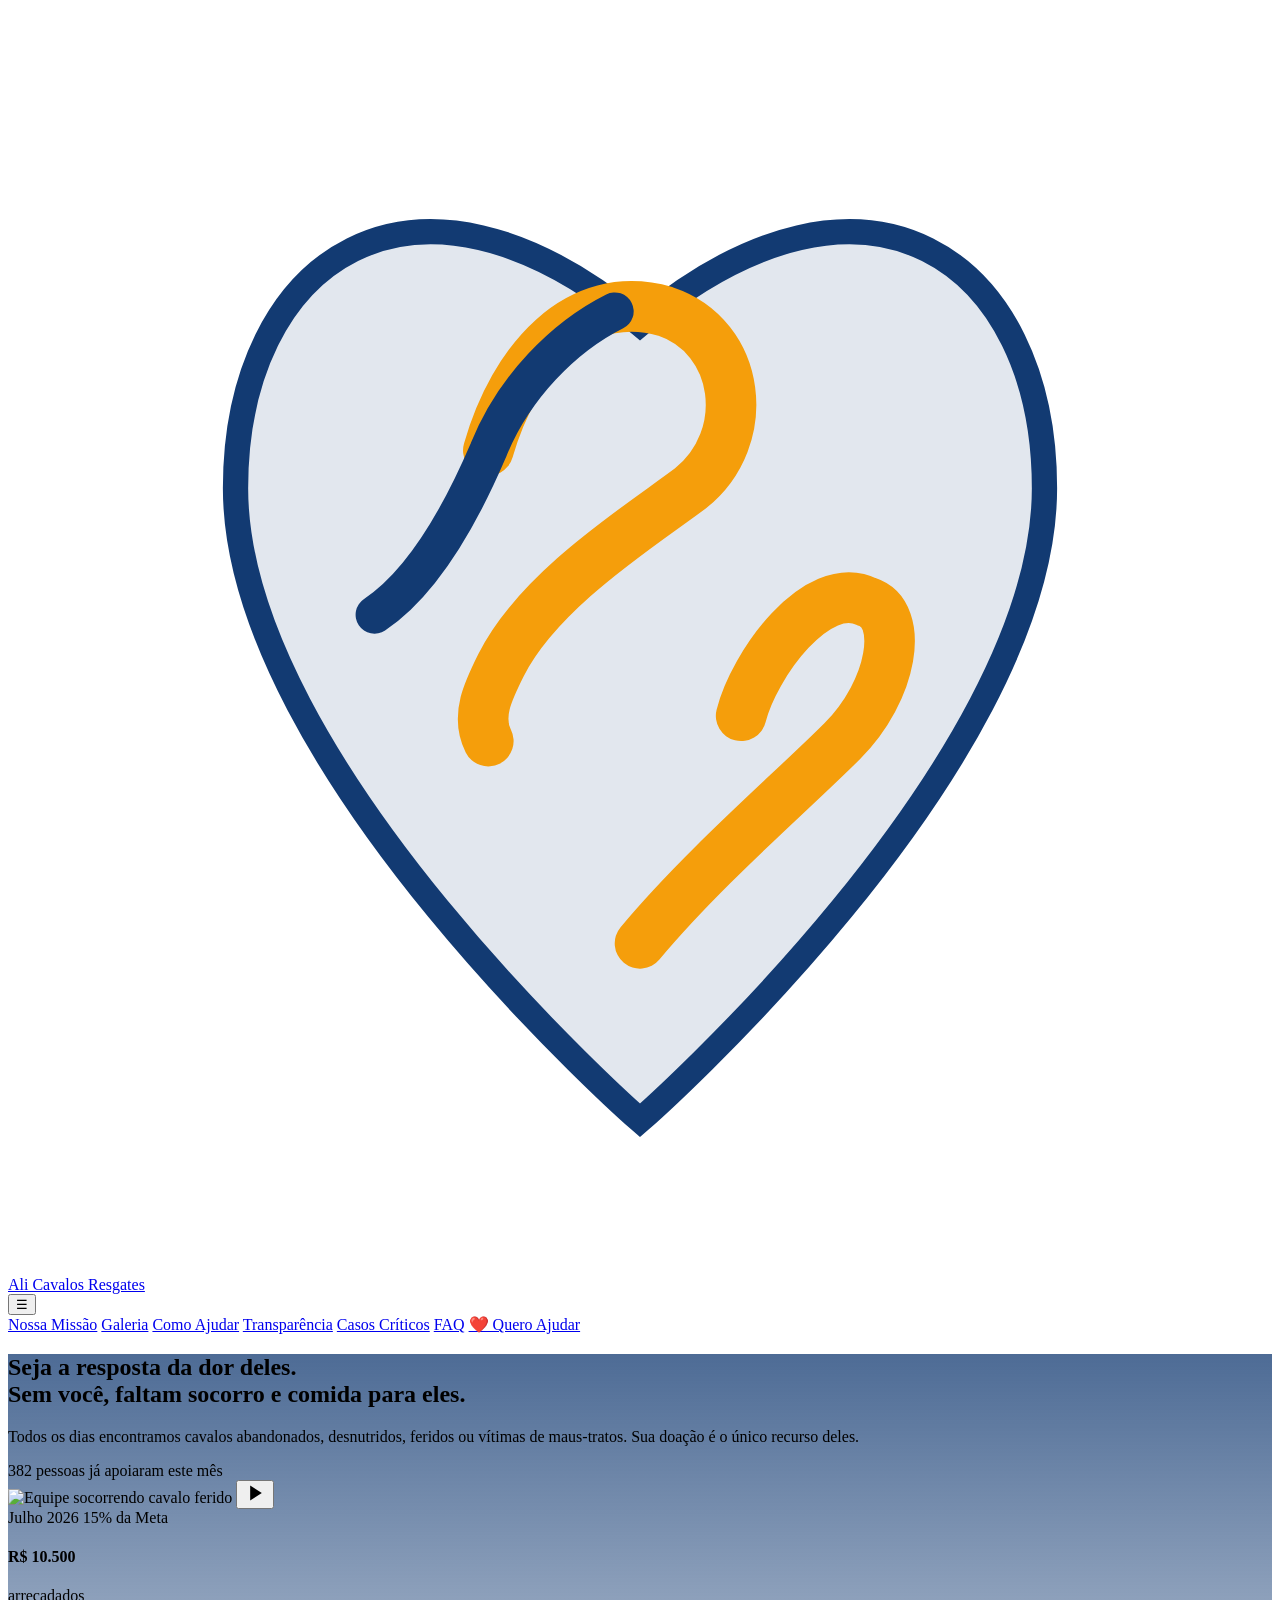
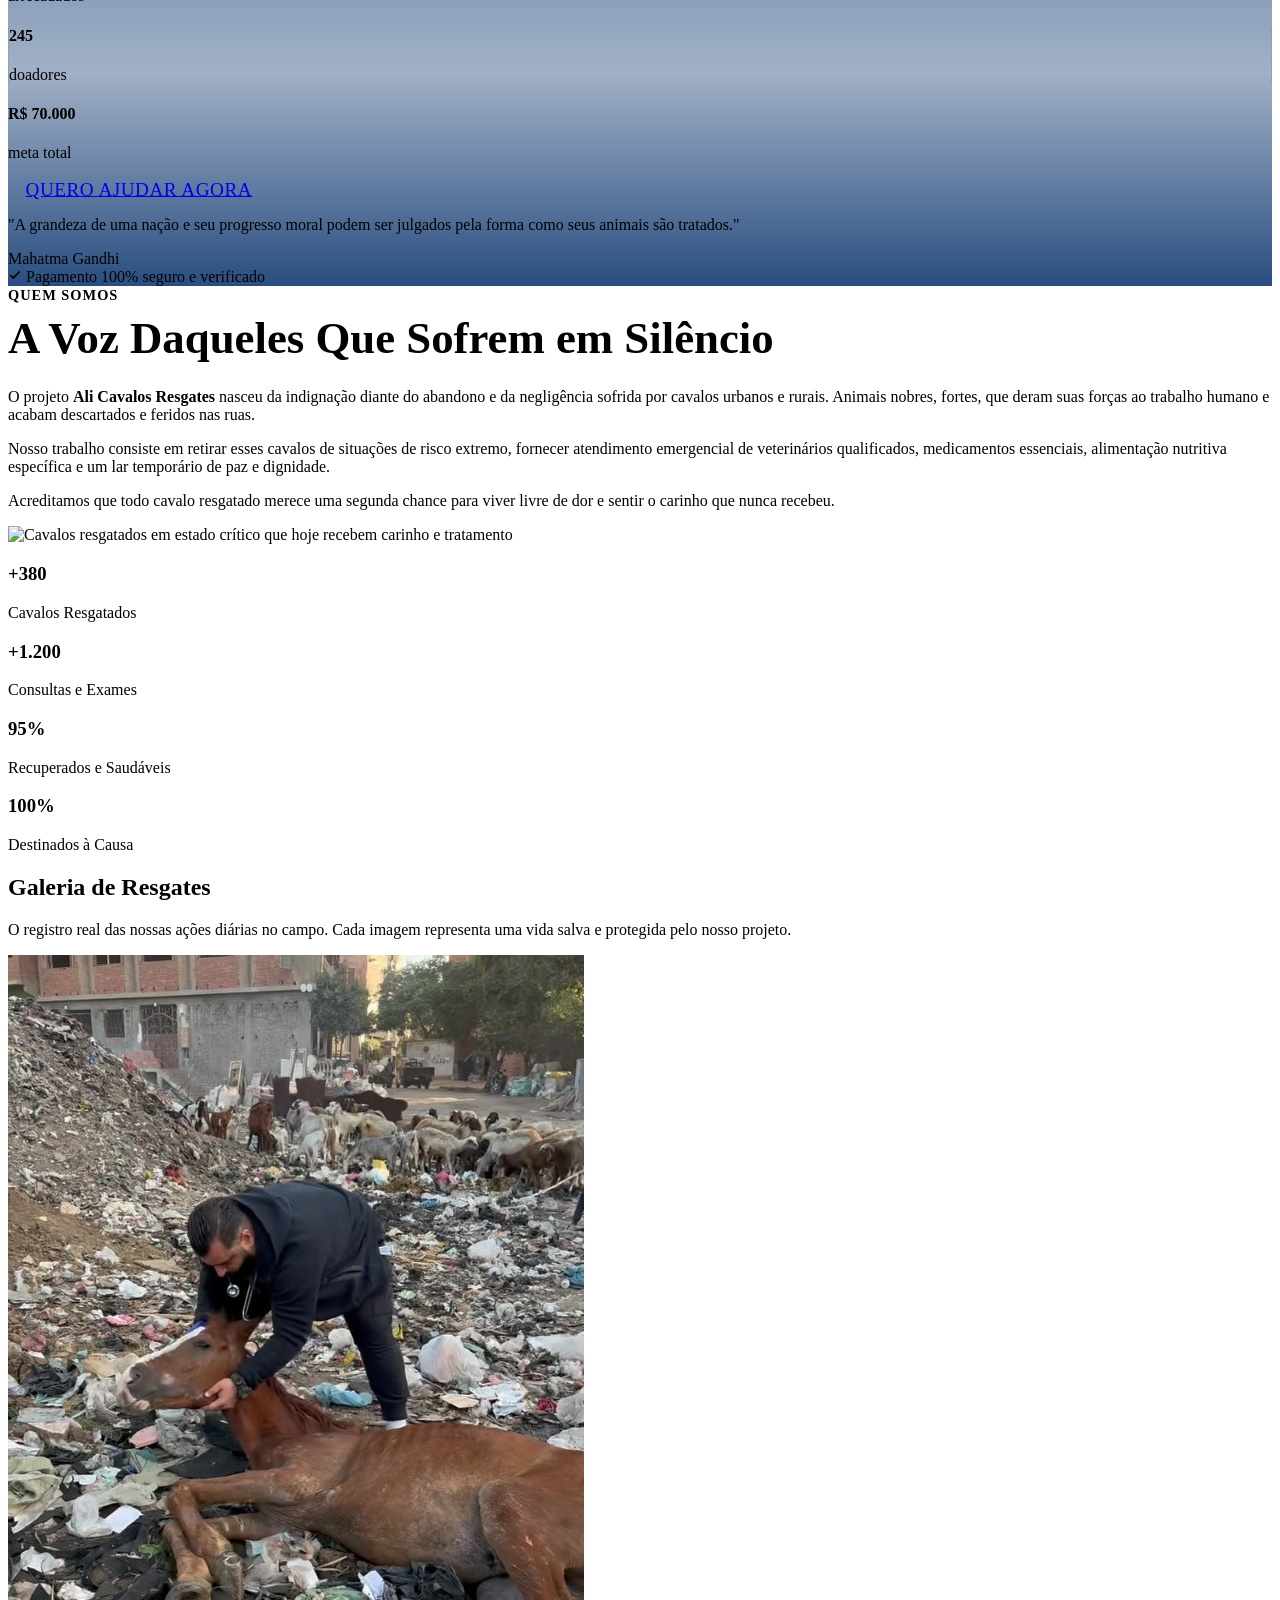
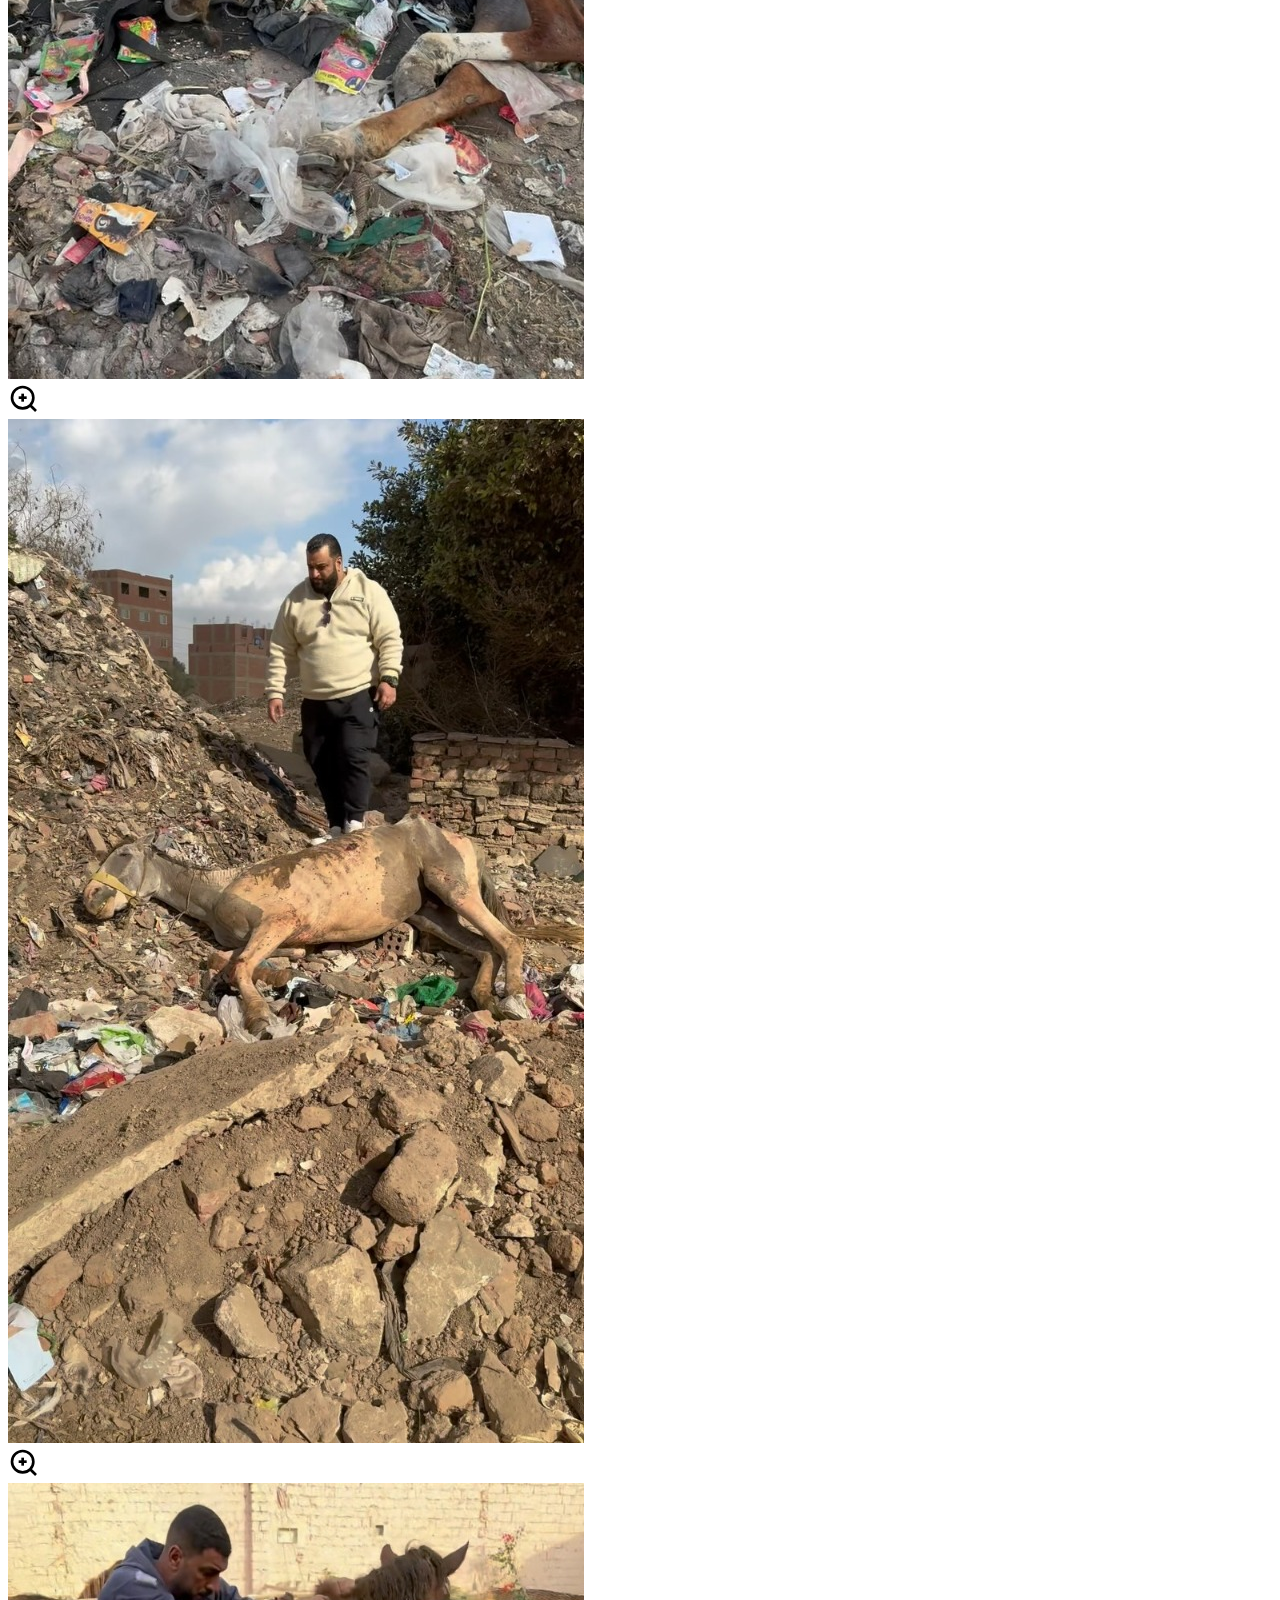
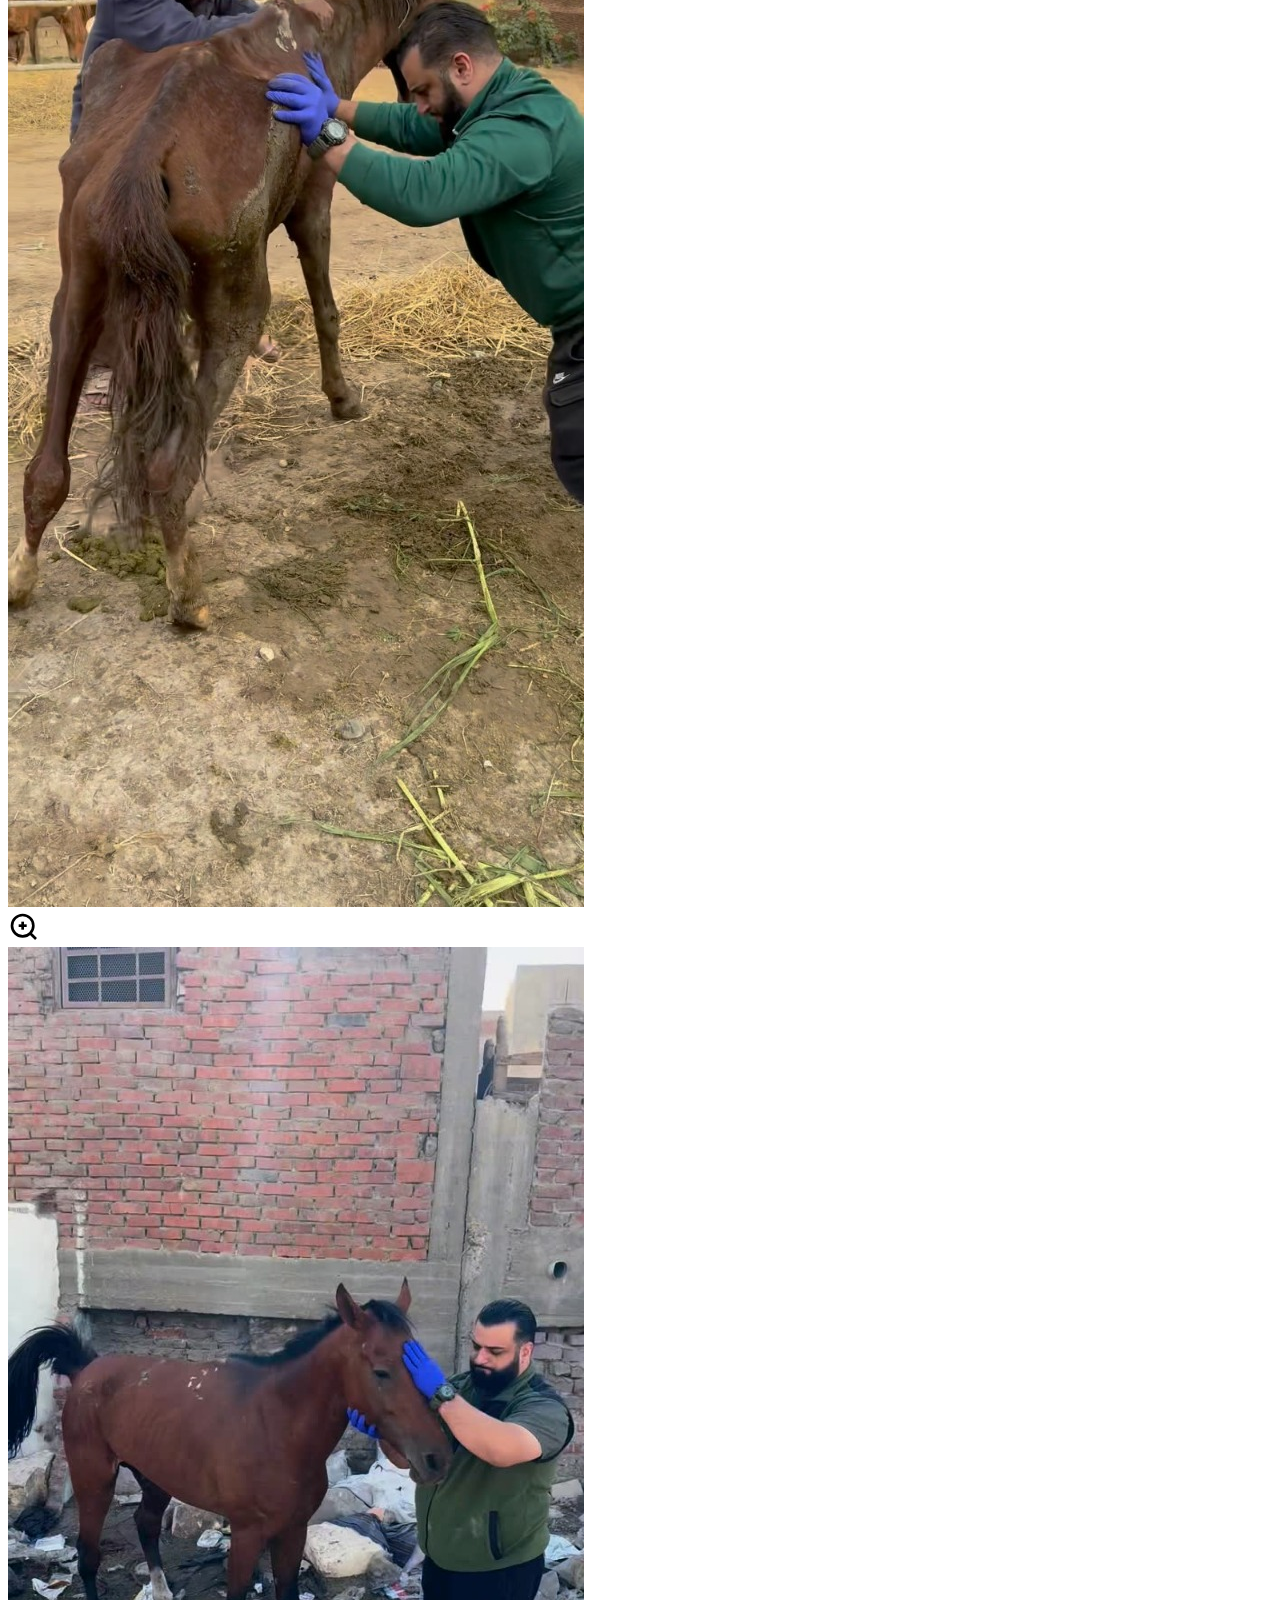
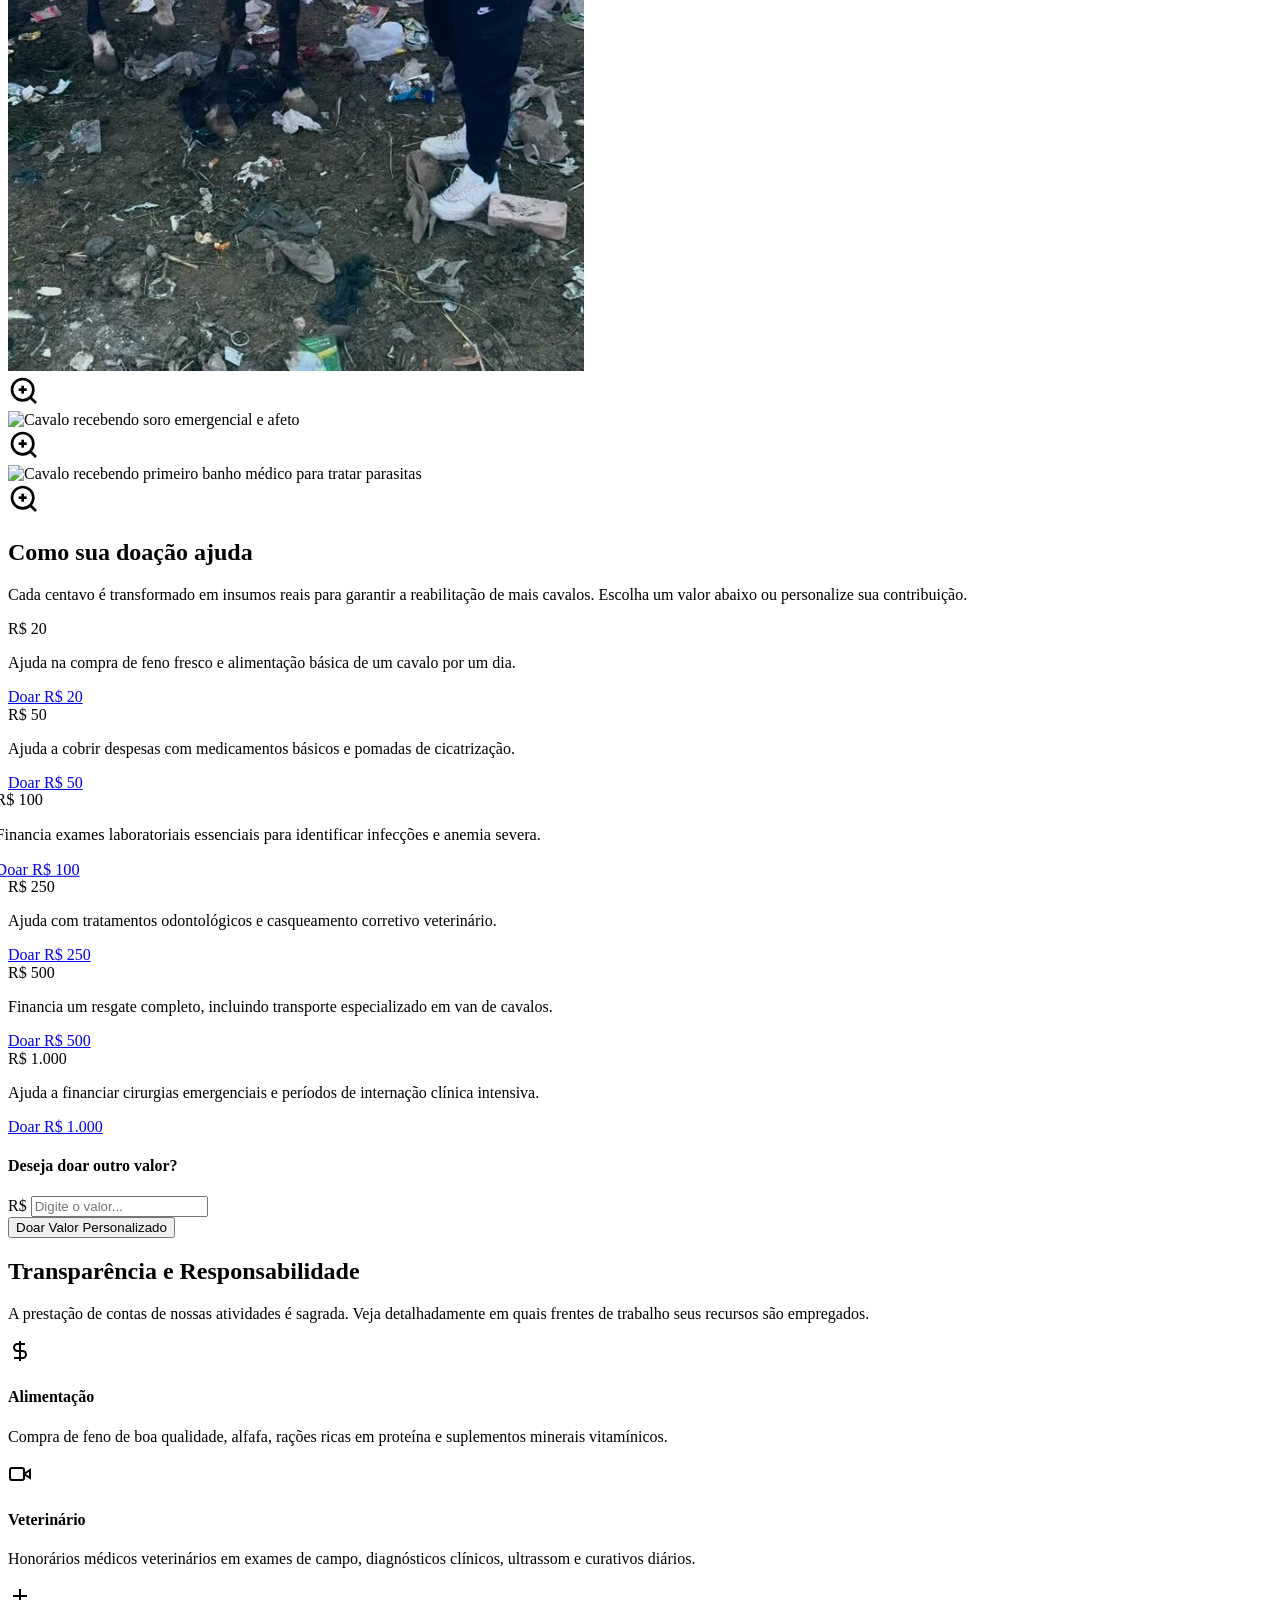
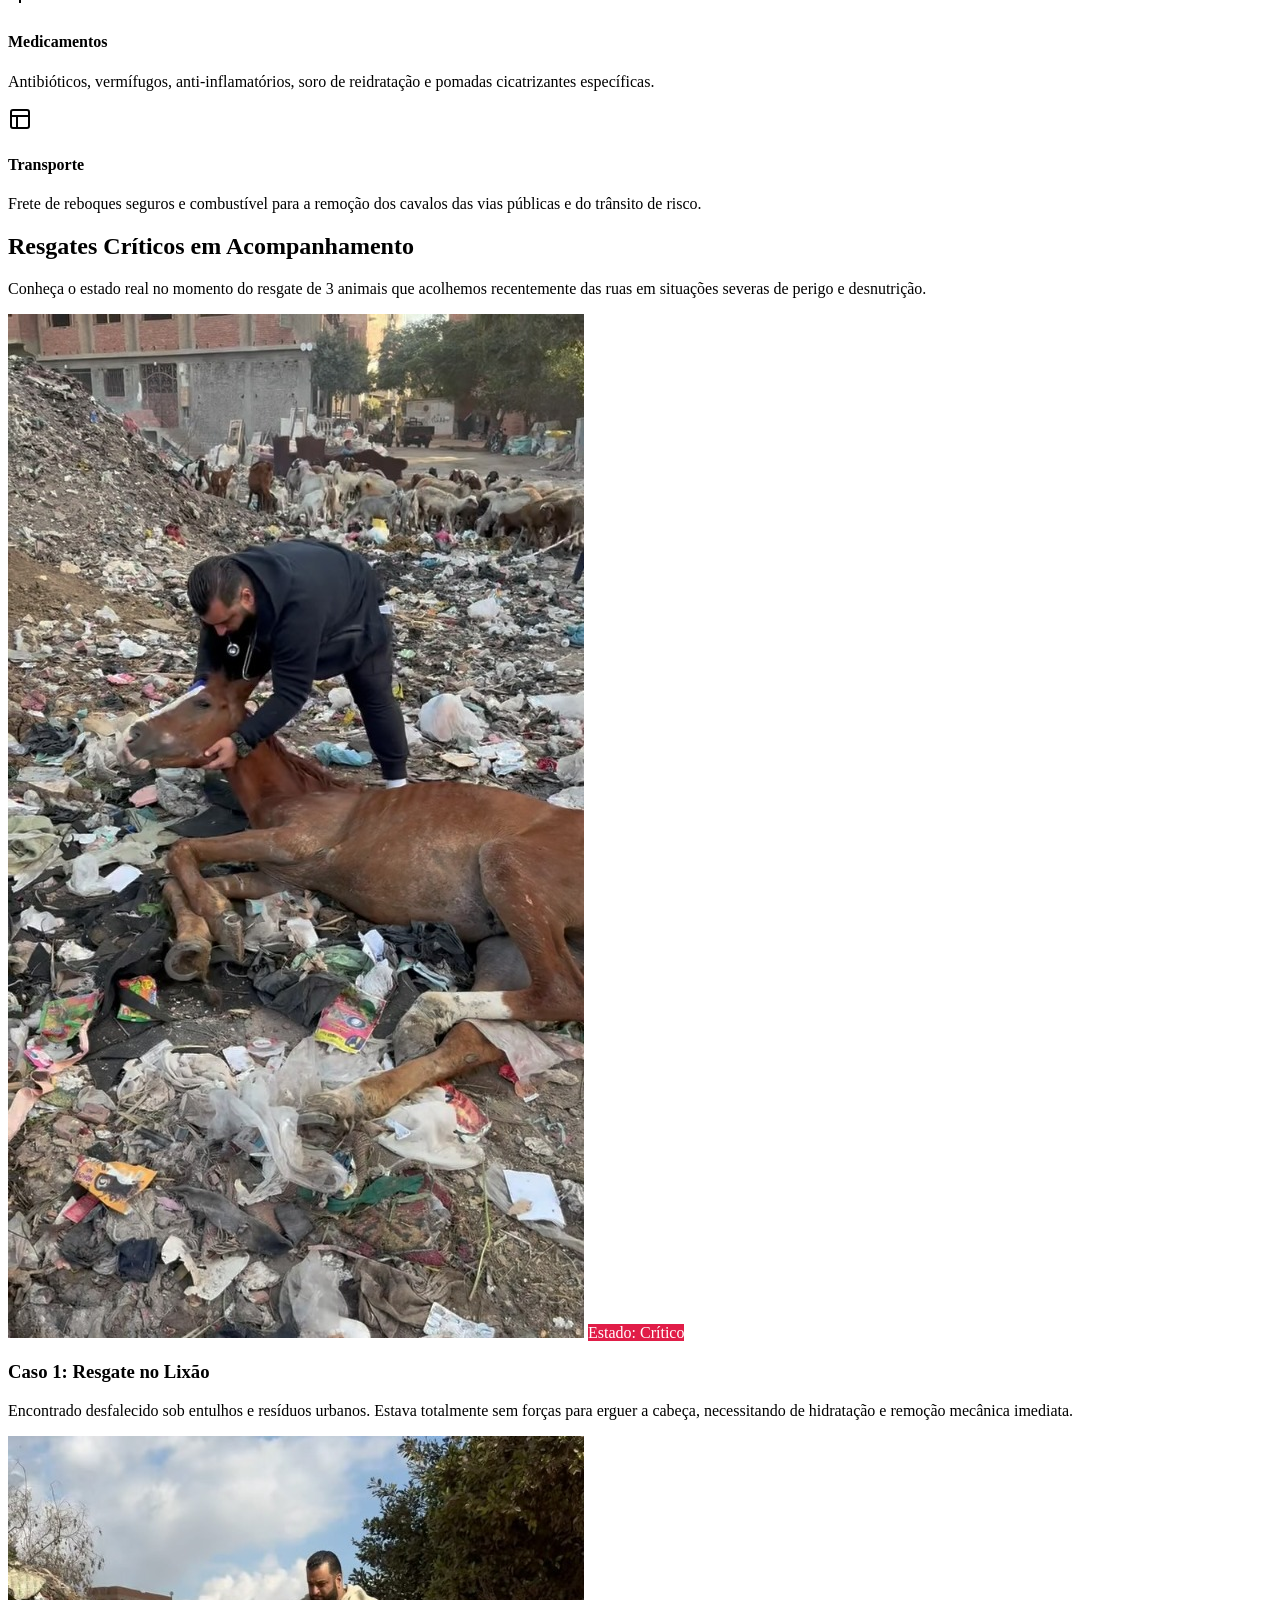
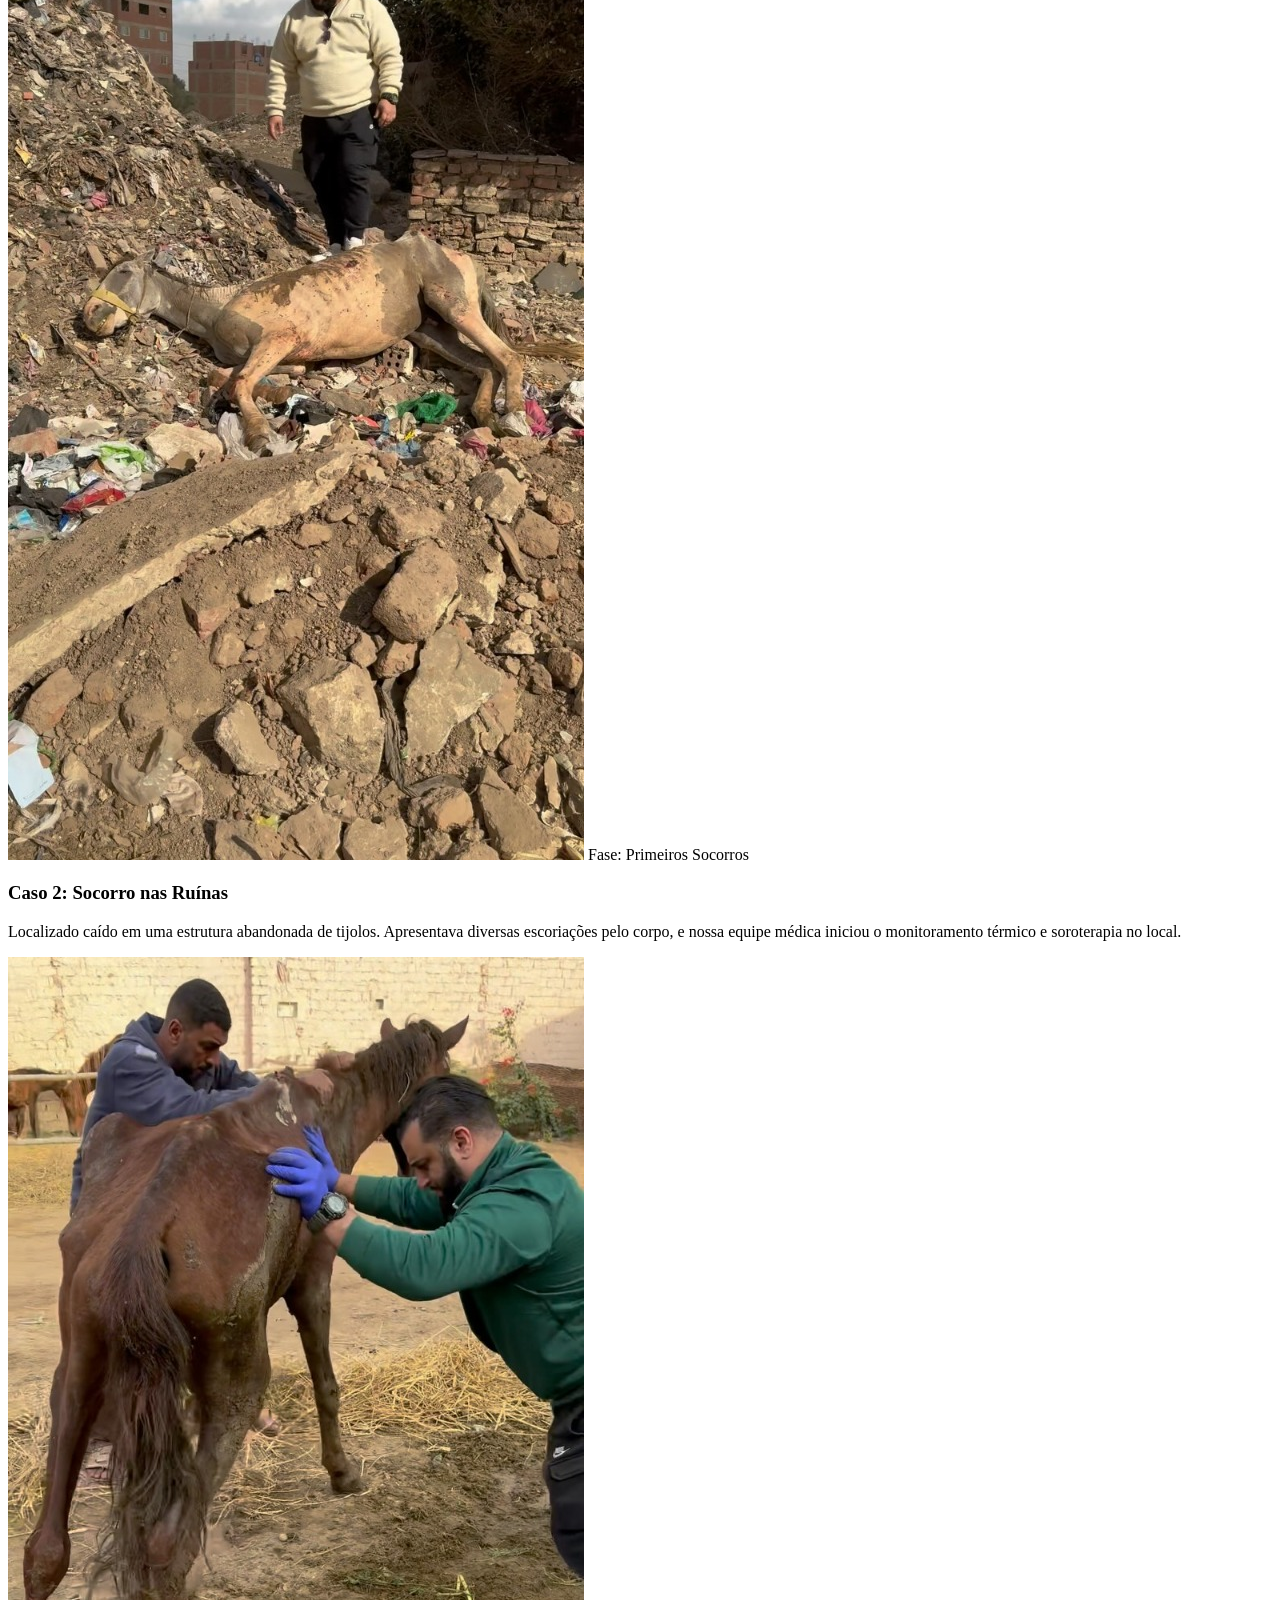
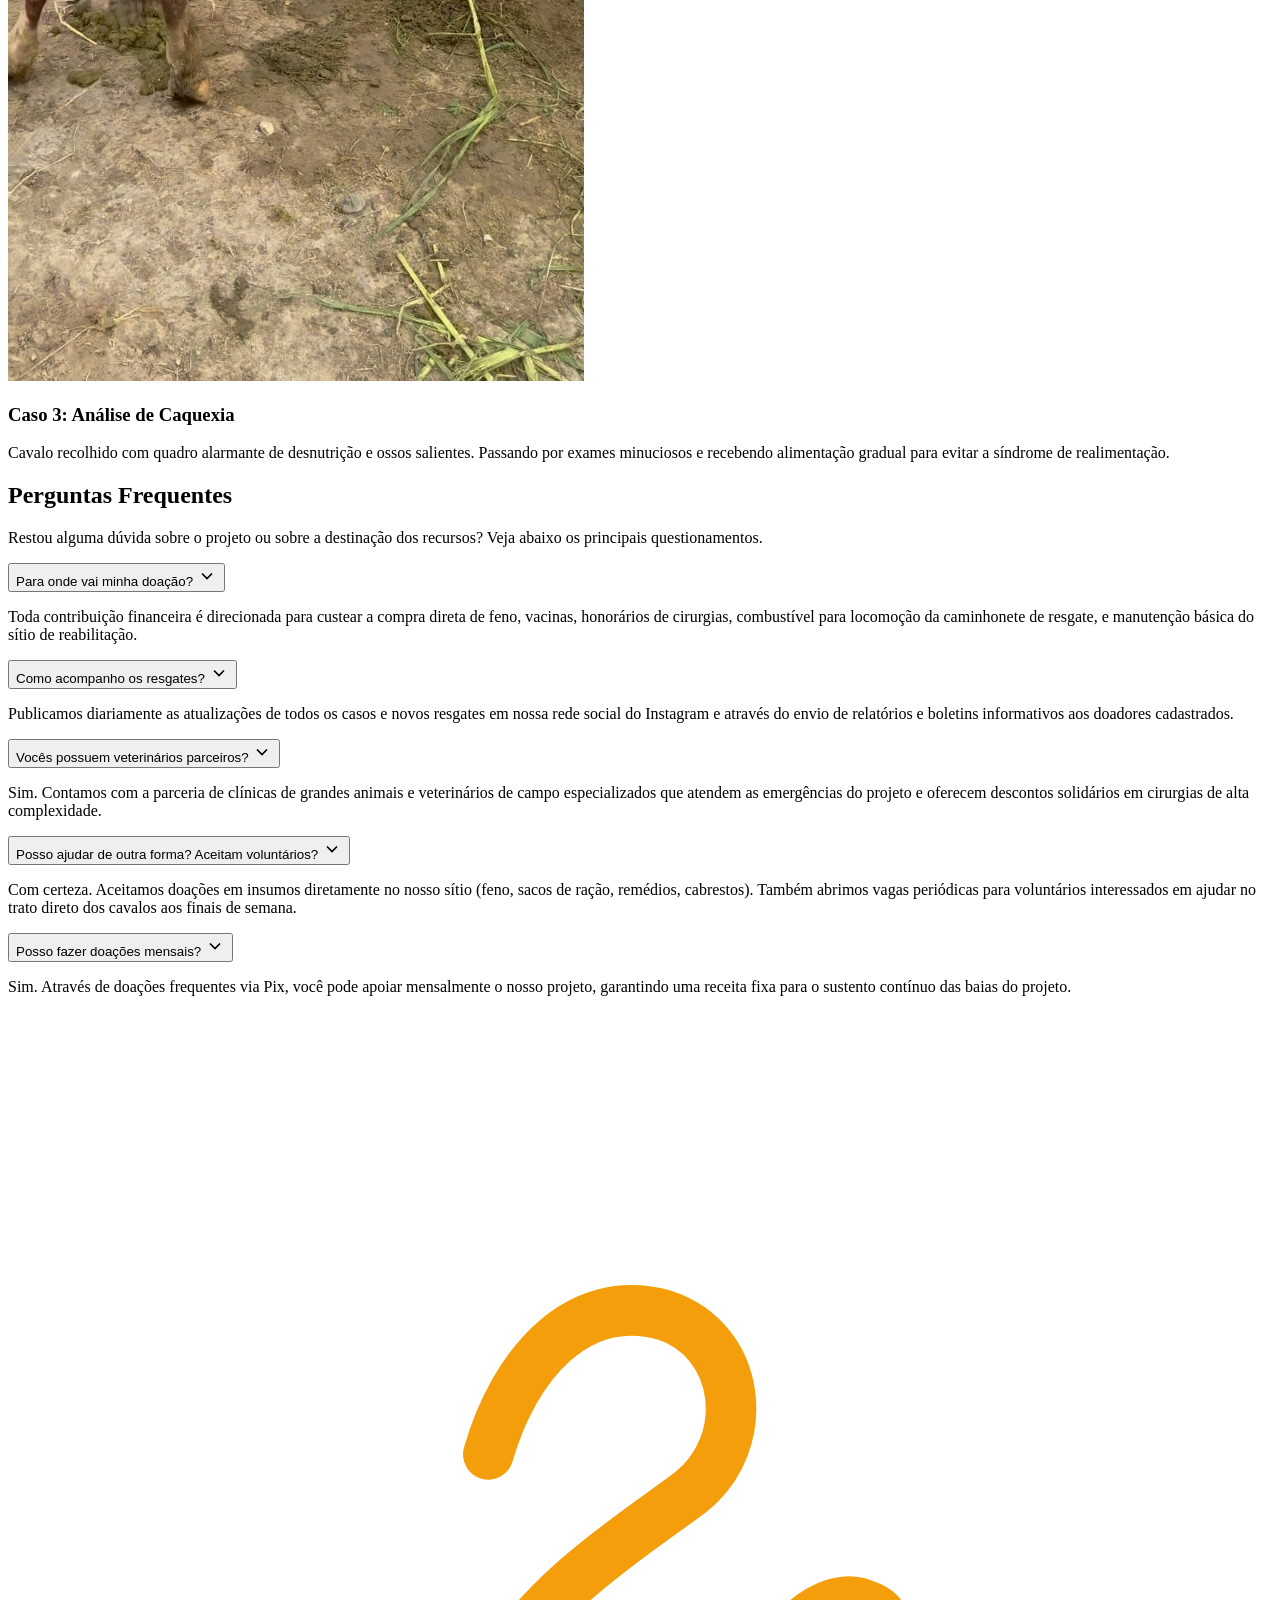
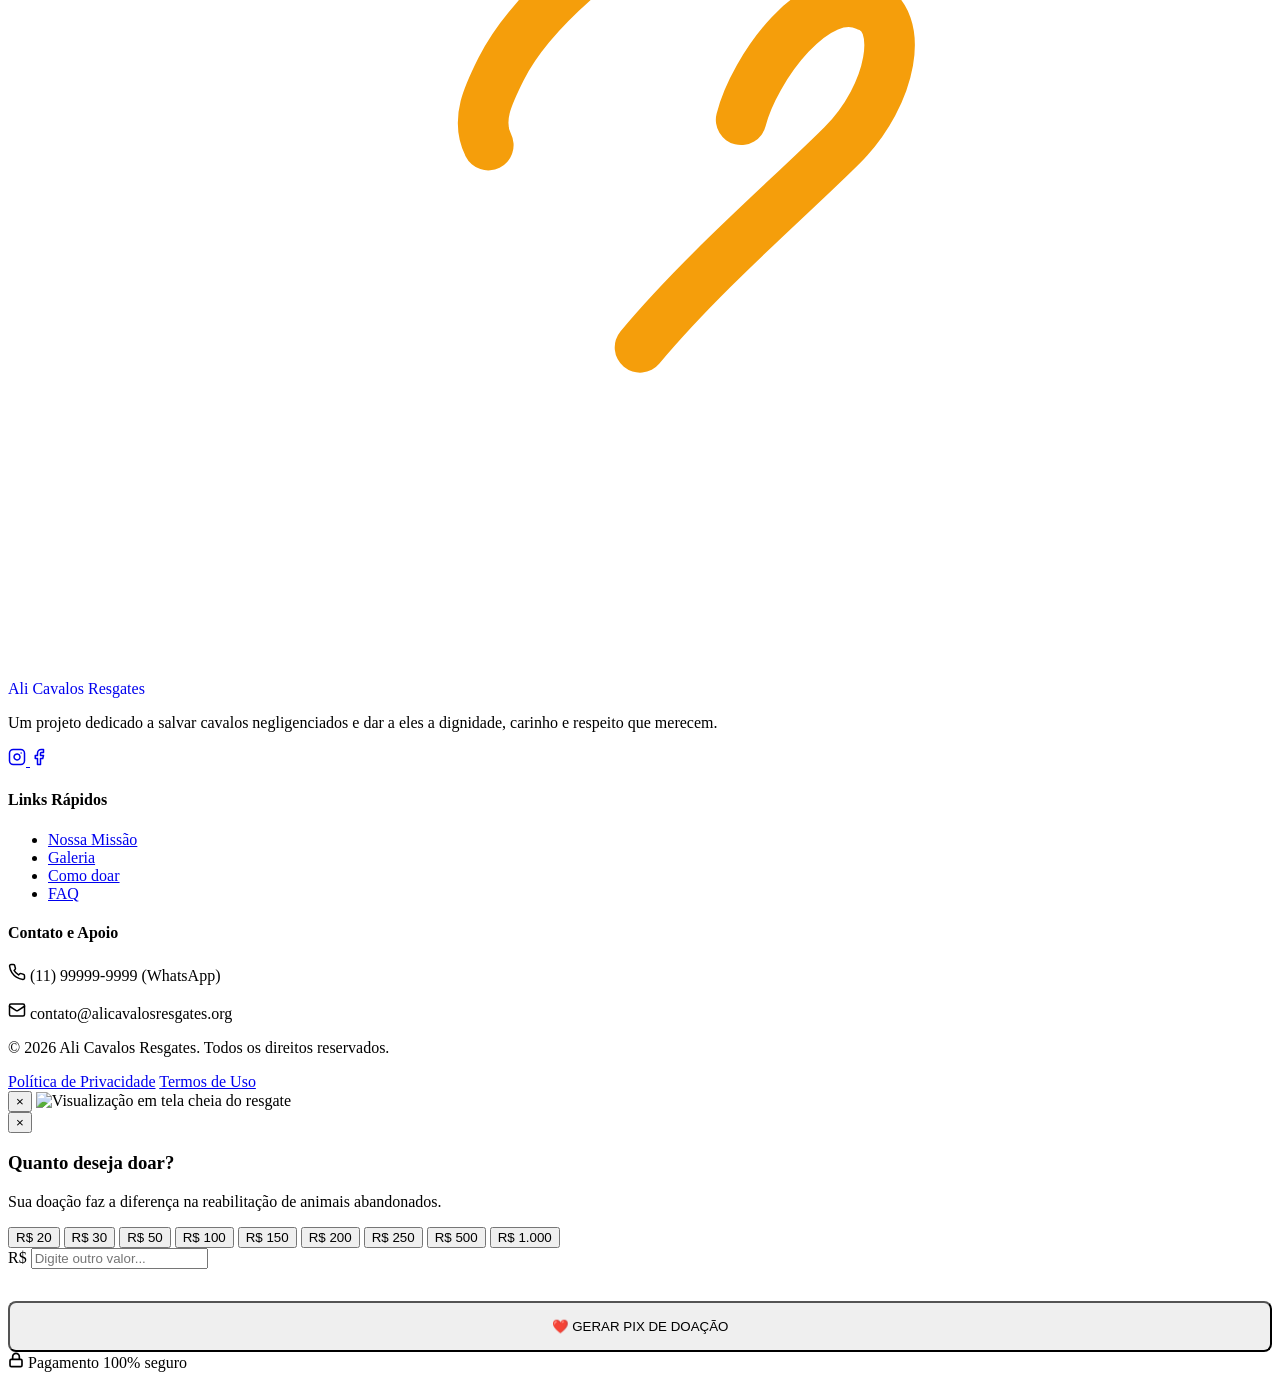
==== commit ef972d25: "feat: integrate the 4 new critical rescue images into the gallery and cases grid" ====
--- a/index.html
+++ b/index.html
@@ -14,12 +14,22 @@
     <!-- Open Graph Metadata (Facebook / WhatsApp) -->
     <meta property="og:title" content="Ali Cavalos Resgates | Apoie Esta Causa">
     <meta property="og:description" content="Ajude a financiar resgates, tratamentos veterinários, alimentação e reabilitação de cavalos abandonados ou feridos.">
-    <meta property="og:image" content="assets/images/resgatados_critico.jpg">
+    <meta property="og:image" content="assets/images/cavalo_resgate.jpg">
     <meta property="og:type" content="website">
     
     <!-- Stylesheets -->
     <link rel="stylesheet" href="css/style.css">
     <link rel="stylesheet" href="css/components.css">
+    
+    <style>
+        /* Custom Hero Background Override for static image */
+        .hero {
+            background: linear-gradient(180deg, rgba(18, 58, 114, 0.75) 0%, rgba(18, 58, 114, 0.4) 60%, rgba(18, 58, 114, 0.9) 100%), 
+                        url('assets/images/cavalo_resgate.jpg') no-repeat center center;
+            background-size: cover;
+            background-attachment: scroll;
+        }
+    </style>
 </head>
 <body>
 
@@ -28,7 +38,6 @@
         <div class="container">
             <a href="#" class="logo-container" aria-label="Ali Cavalos Resgates Home">
                 <svg class="logo-icon" viewBox="0 0 100 100" fill="none" xmlns="http://www.w3.org/2000/svg">
-                    <!-- Horse & Heart Custom Logo in Deep Blue and Accent Orange -->
                     <path d="M50 88C50 88 18 60 18 38C18 20 32 10 50 25C68 10 82 20 82 38C82 60 50 88 50 88Z" fill="#123A72" fill-opacity="0.12" stroke="#123A72" stroke-width="2"/>
                     <path d="M38 35C40 28 45 22 52 24C58 26 59 34 54 38C50 41 42 46 39 52C38 54 37 56 38 58M58 56C59 52 64 45 68 47C71 48 70 54 66 58C62 62 55 68 50 74" stroke="#F59E0B" stroke-width="4" stroke-linecap="round"/>
                     <path d="M48 24C44 26 40 30 38 35C35 42 32 46 29 48" stroke="#123A72" stroke-width="3" stroke-linecap="round"/>
@@ -44,10 +53,9 @@
             <nav class="nav" id="nav">
                 <a href="#missao" class="nav-link">Nossa Missão</a>
                 <a href="#galeria" class="nav-link">Galeria</a>
-                <a href="#antes-depois" class="nav-link">Antes & Depois</a>
                 <a href="#como-ajudar" class="nav-link">Como Ajudar</a>
                 <a href="#transparencia" class="nav-link">Transparência</a>
-                <a href="#historias" class="nav-link">Histórias</a>
+                <a href="#resgates" class="nav-link">Casos Críticos</a>
                 <a href="#faq" class="nav-link">FAQ</a>
                 <a href="#checkoutModal" class="btn btn-primary btn-open-donation" data-donate-value="50">❤️ Quero Ajudar</a>
             </nav>
@@ -55,27 +63,75 @@
     </header>
 
     <main>
-        <!-- Hero Section -->
+        <!-- Hero Section (Crowdfunding Card) -->
         <section class="hero" id="hero">
-            <!-- Dynamic Background Video -->
-            <video class="hero-video-bg" autoplay loop muted playsinline poster="assets/images/resgatados_critico.jpg">
-                <source src="assets/videos/WhatsApp Video 2026-07-15 at 02.18.28.mp4" type="video/mp4">
-            </video>
-            <div class="hero-overlay"></div>
-            
-            <div class="hero-content">
-                <h1 class="reveal">Eles não podem pedir ajuda.<br><span class="text-highlight">Nós podemos agir.</span></h1>
-                <p class="reveal">Todos os dias encontramos cavalos abandonados, desnutridos, feridos ou vítimas de maus-tratos. Sua doação ajuda a financiar resgates, tratamentos veterinários, alimentação e a recuperação desses animais.</p>
-                <div class="hero-ctas reveal">
-                    <a href="#checkoutModal" class="btn btn-primary btn-open-donation" data-donate-value="100">❤️ Quero Ajudar Agora</a>
-                    <a href="#missao" class="btn btn-outline">Saiba Mais</a>
-                </div>
-            </div>
-            
-            <a href="#missao" class="scroll-indicator" aria-label="Scroll down to mission">
-                <span>Role para explorar</span>
-                <svg width="24" height="24" viewBox="0 0 24 24" fill="none" stroke="currentColor" stroke-width="2" stroke-linecap="round" stroke-linejoin="round"><path d="M12 5v14M19 12l-7 7-7-7"/></svg>
-            </a>
+            <div class="container">
+                <div class="hero-card reveal">
+                    <h1>Seja a resposta da dor deles. <br><span class="highlight-orange">Sem você, faltam socorro e comida para eles.</span></h1>
+                    <p class="subtitle">Todos os dias encontramos cavalos abandonados, desnutridos, feridos ou vítimas de maus-tratos. Sua doação é o único recurso deles.</p>
+                    
+                    <!-- Proof Social -->
+                    <div class="proof-row">
+                        <div class="avatar-group">
+                            <div class="avatar-dot" style="background-color:#123A72; border-color:#fff;"></div>
+                            <div class="avatar-dot" style="background-color:#F59E0B; border-color:#fff;"></div>
+                            <div class="avatar-dot" style="background-color:#16A34A; border-color:#fff;"></div>
+                            <div class="avatar-dot" style="background-color:#0b2447; border-color:#fff;"></div>
+                        </div>
+                        <div class="proof-text"><span>382 pessoas</span> já apoiaram este mês</div>
+                    </div>
+
+                    <!-- Video Preview Block -->
+                    <div class="hero-media-preview">
+                        <img src="assets/images/cavalo_resgate.jpg" alt="Equipe socorrendo cavalo ferido">
+                        <button class="play-overlay-btn btn-open-donation" data-donate-value="50" aria-label="Ver vídeo do projeto">
+                            <svg width="20" height="20" viewBox="0 0 24 24" fill="currentColor" style="color: var(--color-primary); margin-left: 2px;"><polygon points="5 3 19 12 5 21 5 3"/></svg>
+                        </button>
+                    </div>
+
+                    <!-- Goal Tracker -->
+                    <div class="goal-tracker-card">
+                        <div class="goal-header">
+                            <span class="goal-date">Julho 2026</span>
+                            <span class="goal-badge">15% da Meta</span>
+                        </div>
+                        <div class="goal-progress-bar-container">
+                            <div class="goal-progress-bar-fill"></div>
+                        </div>
+                        <div class="goal-stats-grid">
+                            <div class="goal-stat-col">
+                                <h4>R$ 10.500</h4>
+                                <p>arrecadados</p>
+                            </div>
+                            <div class="goal-stat-col" style="border-left: 1px solid rgba(18,58,114,0.1); border-right: 1px solid rgba(18,58,114,0.1);">
+                                <h4>245</h4>
+                                <p>doadores</p>
+                            </div>
+                            <div class="goal-stat-col">
+                                <h4>R$ 70.000</h4>
+                                <p>meta total</p>
+                            </div>
+                        </div>
+                    </div>
+
+                    <!-- CTA Button -->
+                    <a href="#checkoutModal" class="btn btn-primary btn-open-donation" data-donate-value="50" style="width: 100%; border-radius: 12px; font-size: 1.2rem; padding: 1.1rem; text-transform: uppercase; letter-spacing: 0.5px; margin-bottom: 1.5rem;">
+                        QUERO AJUDAR AGORA
+                    </a>
+
+                    <!-- Quote Block -->
+                    <div class="quote-box">
+                        <p>"A grandeza de uma nação e seu progresso moral podem ser julgados pela forma como seus animais são tratados."</p>
+                        <span>Mahatma Gandhi</span>
+                    </div>
+
+                    <!-- Safety badge footer -->
+                    <div class="security-seal-footer">
+                        <svg width="14" height="14" viewBox="0 0 24 24" fill="none" stroke="currentColor" stroke-width="3" style="margin-top:-1px;"><polyline points="20 6 9 17 4 12"/></svg>
+                        <span>Pagamento 100% seguro e verificado</span>
+                    </div>
+                </div>
+            </div>
         </section>
 
         <!-- Our Mission Section -->
@@ -90,8 +146,7 @@
                         <p>Acreditamos que todo cavalo resgatado merece uma segunda chance para viver livre de dor e sentir o carinho que nunca recebeu.</p>
                     </div>
                     <div class="mission-media reveal-right">
-                        <!-- Loaded critical situation image stacked as first visual -->
-                        <img src="assets/images/resgatados_critico.jpg" loading="lazy" alt="Cavalos resgatados em estado crítico que hoje recebem carinho e tratamento">
+                        <img src="assets/images/cavalo_resgate.jpg" loading="lazy" alt="Cavalos resgatados em estado crítico que hoje recebem carinho e tratamento">
                     </div>
                 </div>
             </div>
@@ -129,128 +184,42 @@
                     <p>O registro real das nossas ações diárias no campo. Cada imagem representa uma vida salva e protegida pelo nosso projeto.</p>
                 </div>
                 
-                <div class="gallery-grid reveal">
+                <div class="gallery-grid reveal" style="grid-template-columns: repeat(auto-fill, minmax(320px, 1fr));">
                     <div class="gallery-card">
-                        <img src="assets/images/02 caramelo.png" loading="lazy" alt="Reabilitação do Caramelo nos pastos">
+                        <img src="assets/images/resgate_lixao_3.jpg" loading="lazy" alt="Resgate de cavalo caído no lixão">
                         <div class="gallery-card-overlay">
                             <svg width="32" height="32" viewBox="0 0 24 24" fill="none" stroke="currentColor" stroke-width="2"><circle cx="11" cy="11" r="8"/><line x1="21" y1="21" x2="16.65" y2="16.65"/><line x1="11" y1="8" x2="11" y2="14"/><line x1="8" y1="11" x2="14" y2="11"/></svg>
                         </div>
                     </div>
                     <div class="gallery-card">
-                        <img src="assets/images/03 caramelo.png" loading="lazy" alt="Caramelo recebendo ração balanceada">
+                        <img src="assets/images/resgate_ruinas_4.jpg" loading="lazy" alt="Cavalo caído em ruínas abandonadas">
                         <div class="gallery-card-overlay">
                             <svg width="32" height="32" viewBox="0 0 24 24" fill="none" stroke="currentColor" stroke-width="2"><circle cx="11" cy="11" r="8"/><line x1="21" y1="21" x2="16.65" y2="16.65"/><line x1="11" y1="8" x2="11" y2="14"/><line x1="8" y1="11" x2="14" y2="11"/></svg>
                         </div>
                     </div>
                     <div class="gallery-card">
-                        <img src="assets/images/WhatsApp Image 2026-07-15 at 02.18.32.jpeg" loading="lazy" alt="Exames veterinários urgentes no campo">
+                        <img src="assets/images/resgate_magro_2.jpg" loading="lazy" alt="Exames médicos em égua extremamente magra">
                         <div class="gallery-card-overlay">
                             <svg width="32" height="32" viewBox="0 0 24 24" fill="none" stroke="currentColor" stroke-width="2"><circle cx="11" cy="11" r="8"/><line x1="21" y1="21" x2="16.65" y2="16.65"/><line x1="11" y1="8" x2="11" y2="14"/><line x1="8" y1="11" x2="14" y2="11"/></svg>
                         </div>
                     </div>
                     <div class="gallery-card">
-                        <img src="assets/images/WhatsApp Image 2026-07-15 at 02.18.33.jpeg" loading="lazy" alt="Resgate noturno emergencial">
+                        <img src="assets/images/resgate_lixo_1.jpg" loading="lazy" alt="Cavalo resgatado em entulhos urbanos">
                         <div class="gallery-card-overlay">
                             <svg width="32" height="32" viewBox="0 0 24 24" fill="none" stroke="currentColor" stroke-width="2"><circle cx="11" cy="11" r="8"/><line x1="21" y1="21" x2="16.65" y2="16.65"/><line x1="11" y1="8" x2="11" y2="14"/><line x1="8" y1="11" x2="14" y2="11"/></svg>
                         </div>
                     </div>
                     <div class="gallery-card">
-                        <img src="assets/images/WhatsApp Image 2026-07-15 at 02.18.36.jpeg" loading="lazy" alt="Cuidado com potros recém-nascidos e debilitados">
+                        <img src="assets/images/cavalo_resgate.jpg" loading="lazy" alt="Cavalo recebendo soro emergencial e afeto">
                         <div class="gallery-card-overlay">
                             <svg width="32" height="32" viewBox="0 0 24 24" fill="none" stroke="currentColor" stroke-width="2"><circle cx="11" cy="11" r="8"/><line x1="21" y1="21" x2="16.65" y2="16.65"/><line x1="11" y1="8" x2="11" y2="14"/><line x1="8" y1="11" x2="14" y2="11"/></svg>
                         </div>
                     </div>
                     <div class="gallery-card">
-                        <img src="assets/images/04 caramelo.jpeg" loading="lazy" alt="Primeira caminhada do cavalo Caramelo reabilitado">
+                        <img src="assets/images/cavalo_reabilitado.jpg" loading="lazy" alt="Cavalo recebendo primeiro banho médico para tratar parasitas">
                         <div class="gallery-card-overlay">
                             <svg width="32" height="32" viewBox="0 0 24 24" fill="none" stroke="currentColor" stroke-width="2"><circle cx="11" cy="11" r="8"/><line x1="21" y1="21" x2="16.65" y2="16.65"/><line x1="11" y1="8" x2="11" y2="14"/><line x1="8" y1="11" x2="14" y2="11"/></svg>
                         </div>
-                    </div>
-                </div>
-            </div>
-        </section>
-
-        <!-- Video Gallery Section -->
-        <section class="section section-bg-light" id="videos">
-            <div class="container">
-                <div class="section-header reveal">
-                    <h2>Veja alguns dos nossos resgates</h2>
-                    <p>Assista aos registros emocionantes das nossas operações de campo, resgatando animais e presenciando os primeiros passos da sua nova jornada.</p>
-                </div>
-                
-                <div class="videos-grid reveal">
-                    <!-- Video 1 -->
-                    <div class="video-card">
-                        <div class="video-thumbnail-container" data-video="assets/videos/WhatsApp Video 2026-07-15 at 02.18.23.mp4" data-local="true">
-                            <img src="assets/images/01 lep.jpeg" loading="lazy" alt="Resgate de Lep">
-                            <button class="play-btn" aria-label="Reproduzir vídeo do resgate">
-                                <svg width="24" height="24" viewBox="0 0 24 24" fill="currentColor"><polygon points="5 3 19 12 5 21 5 3"/></svg>
-                            </button>
-                        </div>
-                        <div class="video-info">
-                            <div class="video-meta">12 de Julho de 2026</div>
-                            <h3 class="video-title">Resgate de Lep</h3>
-                            <p class="video-desc">Lep foi encontrado caído em um loteamento abandonado, incapaz de se levantar devido à fraqueza extrema.</p>
-                        </div>
-                    </div>
-
-                    <!-- Video 2 -->
-                    <div class="video-card">
-                        <div class="video-thumbnail-container" data-video="assets/videos/WhatsApp Video 2026-07-15 at 02.18.25.mp4" data-local="true">
-                            <img src="assets/images/04 caramelo.jpeg" loading="lazy" alt="Primeiro banho de Caramelo">
-                            <button class="play-btn" aria-label="Reproduzir vídeo do banho do Caramelo">
-                                <svg width="24" height="24" viewBox="0 0 24 24" fill="currentColor"><polygon points="5 3 19 12 5 21 5 3"/></svg>
-                            </button>
-                        </div>
-                        <div class="video-info">
-                            <div class="video-meta">08 de Julho de 2026</div>
-                            <h3 class="video-title">Caramelo e Seus Primeiros Cuidados</h3>
-                            <p class="video-desc">Os momentos de alívio e hidratação do Caramelo logo após ser trazido ao nosso sítio de acolhimento.</p>
-                        </div>
-                    </div>
-
-                    <!-- Video 3 -->
-                    <div class="video-card">
-                        <div class="video-thumbnail-container" data-video="assets/videos/WhatsApp Video 2026-07-15 at 02.18.31.mp4" data-local="true">
-                            <img src="assets/images/WhatsApp Image 2026-07-15 at 02.18.36.jpeg" loading="lazy" alt="Atendimento no local">
-                            <button class="play-btn" aria-label="Reproduzir vídeo de atendimento de emergência">
-                                <svg width="24" height="24" viewBox="0 0 24 24" fill="currentColor"><polygon points="5 3 19 12 5 21 5 3"/></svg>
-                            </button>
-                        </div>
-                        <div class="video-info">
-                            <div class="video-meta">02 de Julho de 2026</div>
-                            <h3 class="video-title">Primeiros Socorros na Estrada</h3>
-                            <p class="video-desc">Nossa equipe prestando soro e analgésicos diretamente na rodovia antes de realizar o transporte seguro.</p>
-                        </div>
-                    </div>
-                </div>
-            </div>
-        </section>
-
-        <!-- Before & After Comparison Slider -->
-        <section class="section" id="antes-depois">
-            <div class="container">
-                <div class="section-header reveal">
-                    <h2>Antes e Depois</h2>
-                    <p>Arraste o slider para comparar o estado crítico em que encontramos o cavalo **Lep** e como ele se encontra hoje, após semanas de tratamento intensivo.</p>
-                </div>
-                
-                <div class="comparison-slider-wrapper reveal">
-                    <div class="comparison-slider">
-                        <!-- Before image on top -->
-                        <img src="assets/images/01 lep.jpeg" class="comparison-image image-before" alt="Lep antes de ser resgatado">
-                        <!-- After image on background -->
-                        <img src="assets/images/03 lep.png" class="comparison-image image-after" alt="Lep após reabilitação completa">
-                        
-                        <!-- Interative UI bar -->
-                        <div class="slider-bar"></div>
-                        <div class="slider-handle" aria-label="Arraste para comparar">
-                            <svg width="20" height="20" viewBox="0 0 24 24" fill="none" stroke="currentColor" stroke-width="2.5" stroke-linecap="round" stroke-linejoin="round"><path d="m9 18-6-6 6-6M15 6l6 6-6 6"/></svg>
-                        </div>
-                        
-                        <!-- Badges -->
-                        <span class="slider-label label-before">Resgate crítico</span>
-                        <span class="slider-label label-after">Reabilitado</span>
                     </div>
                 </div>
             </div>
@@ -364,52 +333,48 @@
             </div>
         </section>
 
-        <!-- Success Stories (Histórias de Superação) -->
-        <section class="section section-bg-light" id="historias">
+        <!-- Resgates Críticos Section -->
+        <section class="section section-bg-light" id="resgates">
             <div class="container">
                 <div class="section-header reveal">
-                    <h2>Histórias de Superação</h2>
-                    <p>Histórias reais de cavalos que mudaram de destino graças à generosidade de doadores como você.</p>
-                </div>
-                
-                <div class="stories-grid reveal">
-                    <!-- Story 1: Caramelo -->
+                    <h2>Resgates Críticos em Acompanhamento</h2>
+                    <p>Conheça o estado real no momento do resgate de 3 animais que acolhemos recentemente das ruas em situações severas de perigo e desnutrição.</p>
+                </div>
+                
+                <div class="stories-grid reveal" style="grid-template-columns: repeat(3, 1fr); gap: 2rem;">
+                    <!-- Case 1 -->
                     <div class="story-card">
                         <div class="story-img-container">
-                            <img src="assets/images/05 caramelo.jpeg" loading="lazy" alt="Foto do cavalo Caramelo recuperado">
-                            <span class="story-badge">Luta pela Vida</span>
+                            <img src="assets/images/resgate_lixao_3.jpg" loading="lazy" alt="Caso 1: Cavalo caído no lixo urbano">
+                            <span class="story-badge" style="background-color: #E11D48; color:#fff;">Estado: Crítico</span>
                         </div>
                         <div class="story-body">
-                            <h3>Caramelo</h3>
-                            <div class="story-states">
-                                <div class="state-row"><span class="state-label">Situação Encontrado:</span> Abandono em via expressa, desidratado e com feridas de arreio nas costas.</div>
-                                <div class="state-row"><span class="state-label">Situação Atual:</span> Reabilitado, pêlo brilhante, vivendo solto em piquete gramado.</div>
-                            </div>
-                            <p class="story-preview">Caramelo foi resgatado após ser atropelado levemente na rodovia. Ele mal conseguia apoiar uma das patas...</p>
-                            <div class="story-full">
-                                <p>Com exames de imagem, descobrimos que a lesão era muscular e não óssea. Ele passou por 45 dias de medicação e repouso. Hoje, corre livremente no campo e se tornou um dos símbolos do nosso projeto.</p>
-                            </div>
-                            <button class="btn btn-dark toggle-story-btn" style="margin-top:auto; align-self:flex-start;">Ver história completa</button>
-                        </div>
-                    </div>
-
-                    <!-- Story 2: Lep -->
+                            <h3>Caso 1: Resgate no Lixão</h3>
+                            <p class="story-preview">Encontrado desfalecido sob entulhos e resíduos urbanos. Estava totalmente sem forças para erguer a cabeça, necessitando de hidratação e remoção mecânica imediata.</p>
+                        </div>
+                    </div>
+
+                    <!-- Case 2 -->
                     <div class="story-card">
                         <div class="story-img-container">
-                            <img src="assets/images/03 lep.png" loading="lazy" alt="Foto do cavalo Lep reabilitado">
-                            <span class="story-badge">Grande Milagre</span>
+                            <img src="assets/images/resgate_ruinas_4.jpg" loading="lazy" alt="Caso 2: Égua debilitada em ruínas">
+                            <span class="story-badge" style="background-color: var(--color-accent); color: var(--color-primary);">Fase: Primeiros Socorros</span>
                         </div>
                         <div class="story-body">
-                            <h3>Lep</h3>
-                            <div class="story-states">
-                                <div class="state-row"><span class="state-label">Situação Encontrado:</span> Magreza extrema, marcas severas de queimaduras e fraco a ponto de não levantar.</div>
-                                <div class="state-row"><span class="state-label">Situação Atual:</span> Ganho saudável de 120kg, musculatura recuperada e temperamento dócil.</div>
-                            </div>
-                            <p class="story-preview">Encontramos o Lep deitado sob o sol do meio-dia, sem forças. Nossas primeiras providências foram erguer uma tenda...</p>
-                            <div class="story-full">
-                                <p>Ele tomou cerca de 10 litros de soro de imediato. Nos primeiros dias, Lep necessitava de auxílio mecânico com guincho e cinta para se manter em pé. Aos poucos, com alimentação balanceada e casqueamento adequado, Lep se firmou e agora caminha sem dificuldades.</p>
-                            </div>
-                            <button class="btn btn-dark toggle-story-btn" style="margin-top:auto; align-self:flex-start;">Ver história completa</button>
+                            <h3>Caso 2: Socorro nas Ruínas</h3>
+                            <p class="story-preview">Localizado caído em uma estrutura abandonada de tijolos. Apresentava diversas escoriações pelo corpo, e nossa equipe médica iniciou o monitoramento térmico e soroterapia no local.</p>
+                        </div>
+                    </div>
+
+                    <!-- Case 3 -->
+                    <div class="story-card">
+                        <div class="story-img-container">
+                            <img src="assets/images/resgate_magro_2.jpg" loading="lazy" alt="Caso 3: Avaliação de caquexia severa">
+                            <span class="story-badge" style="background-color: var(--color-primary); color:#fff;">Fase: Avaliação Médica</span>
+                        </div>
+                        <div class="story-body">
+                            <h3>Caso 3: Análise de Caquexia</h3>
+                            <p class="story-preview">Cavalo recolhido com quadro alarmante de desnutrição e ossos salientes. Passando por exames minuciosos e recebendo alimentação gradual para evitar a síndrome de realimentação.</p>
                         </div>
                     </div>
                 </div>
@@ -471,7 +436,7 @@
                             <svg width="20" height="20" viewBox="0 0 24 24" fill="none" stroke="currentColor" stroke-width="2"><path d="m6 9 6 6 6-6"/></svg>
                         </button>
                         <div class="faq-answer">
-                            <p>Sim. Através de futuras integrações ou do cadastro em nossas plataformas parceiras, você poderá escolher a doação recorrente (mensal), garantindo uma receita fixa para o sustento contínuo das baias do projeto.</p>
+                            <p>Sim. Através de doações frequentes via Pix, você pode apoiar mensalmente o nosso projeto, garantindo uma receita fixa para o sustento contínuo das baias do projeto.</p>
                         </div>
                     </div>
                 </div>
@@ -510,7 +475,6 @@
                     <ul>
                         <li><a href="#missao">Nossa Missão</a></li>
                         <li><a href="#galeria">Galeria</a></li>
-                        <li><a href="#antes-depois">Antes & Depois</a></li>
                         <li><a href="#como-ajudar">Como doar</a></li>
                         <li><a href="#faq">FAQ</a></li>
                     </ul>
@@ -570,25 +534,9 @@
                     <button class="checkout-val-btn" data-value="1000">R$ 1.000</button>
                 </div>
                 
-                <div class="checkout-custom-field">
+                <div class="checkout-custom-field" style="margin-bottom: 2rem;">
                     <span class="currency-sym">R$</span>
                     <input type="number" id="checkoutCustomValue" placeholder="Digite outro valor..." min="5">
-                </div>
-
-                <!-- Donor Information Fields -->
-                <div style="margin-bottom: 1.5rem; display: flex; flex-direction: column; gap: 0.75rem; text-align: left;">
-                    <div style="display:flex; flex-direction:column; gap:0.25rem;">
-                        <label for="donorName" style="font-size:0.85rem; font-weight:600; color:var(--color-primary);">Nome Completo</label>
-                        <input type="text" id="donorName" placeholder="Seu nome..." style="padding:0.75rem; border:1px solid rgba(18, 58, 114, 0.15); border-radius:6px; outline:none; font-family:var(--font-body);" required>
-                    </div>
-                    <div style="display:flex; flex-direction:column; gap:0.25rem;">
-                        <label for="donorEmail" style="font-size:0.85rem; font-weight:600; color:var(--color-primary);">E-mail</label>
-                        <input type="email" id="donorEmail" placeholder="seu@email.com" style="padding:0.75rem; border:1px solid rgba(18, 58, 114, 0.15); border-radius:6px; outline:none; font-family:var(--font-body);" required>
-                    </div>
-                    <div style="display:flex; flex-direction:column; gap:0.25rem;">
-                        <label for="donorCpf" style="font-size:0.85rem; font-weight:600; color:var(--color-primary);">CPF (Necessário para emissão do Pix)</label>
-                        <input type="text" id="donorCpf" placeholder="000.000.000-00" style="padding:0.75rem; border:1px solid rgba(18, 58, 114, 0.15); border-radius:6px; outline:none; font-family:var(--font-body);" required>
-                    </div>
                 </div>
                 
                 <button class="btn btn-primary" id="btnDoarAgora" style="width: 100%; border-radius:8px; padding:1rem;">❤️ GERAR PIX DE DOAÇÃO</button>
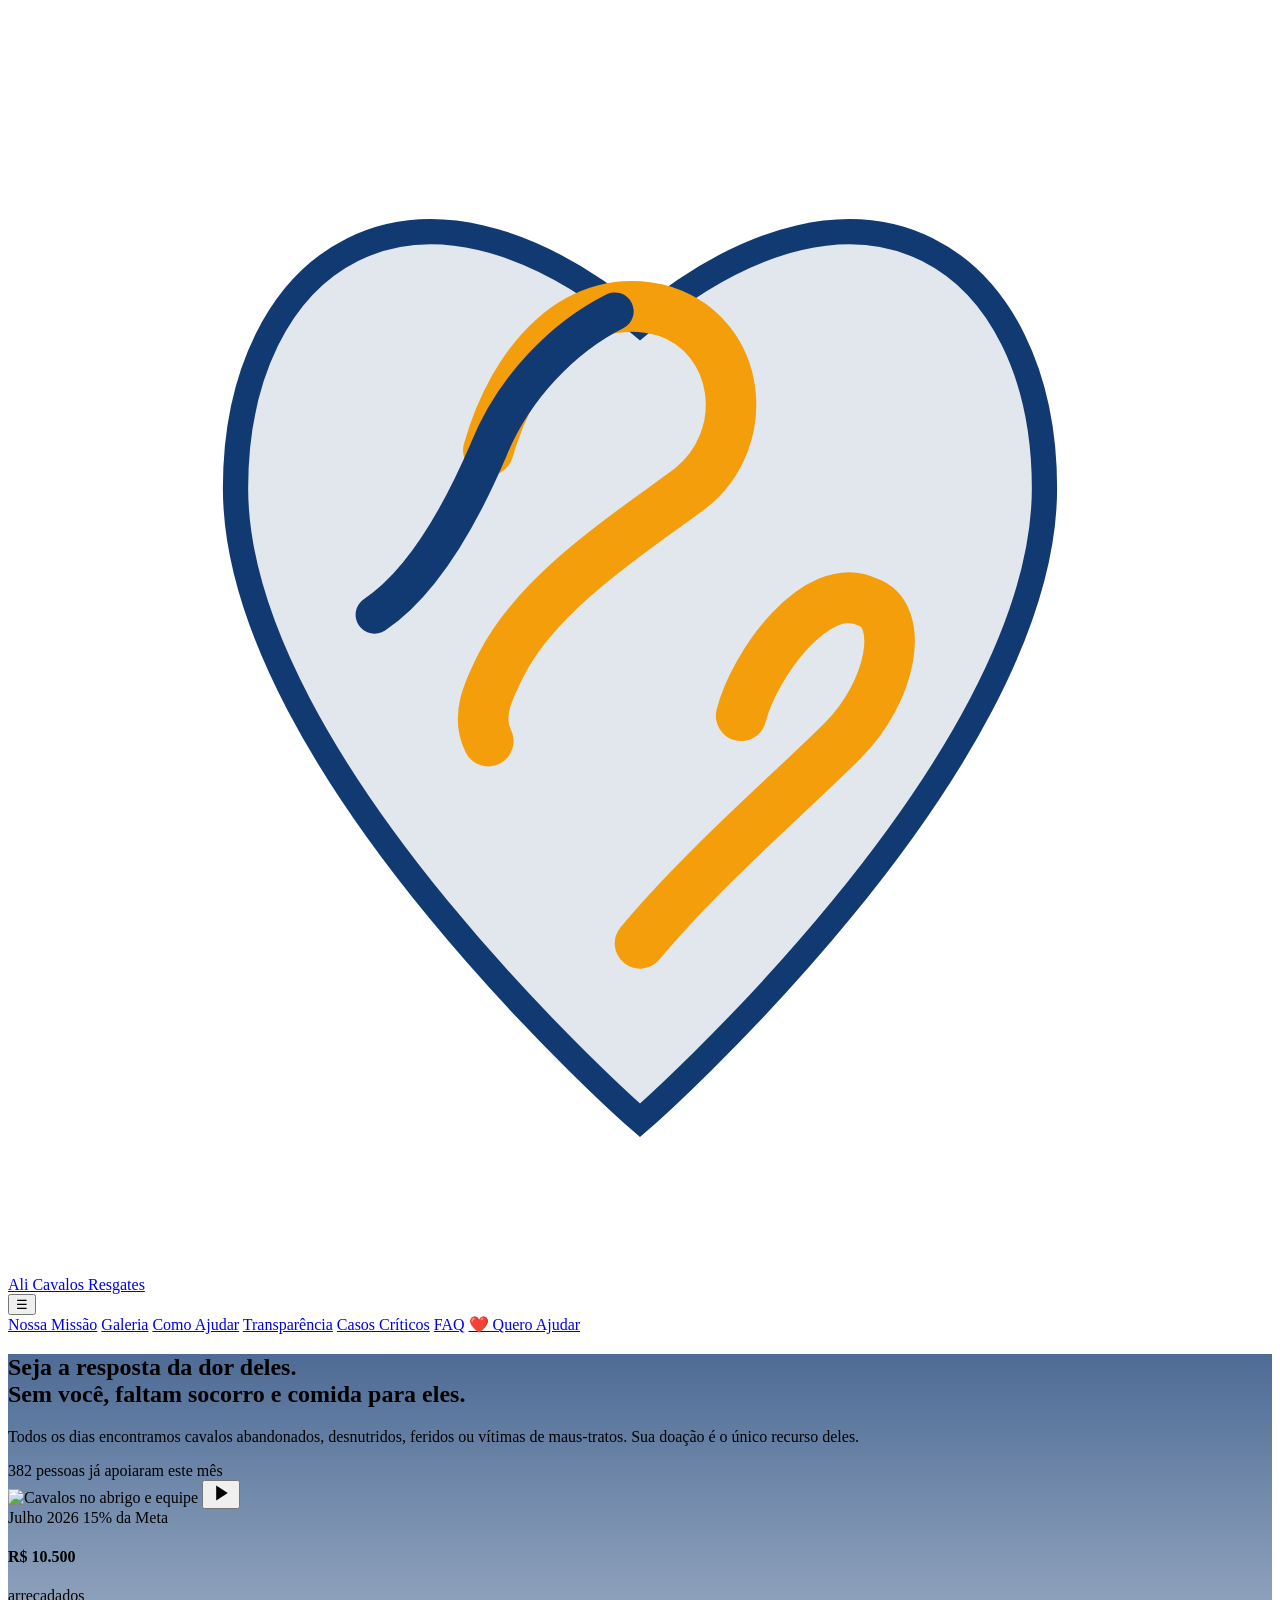
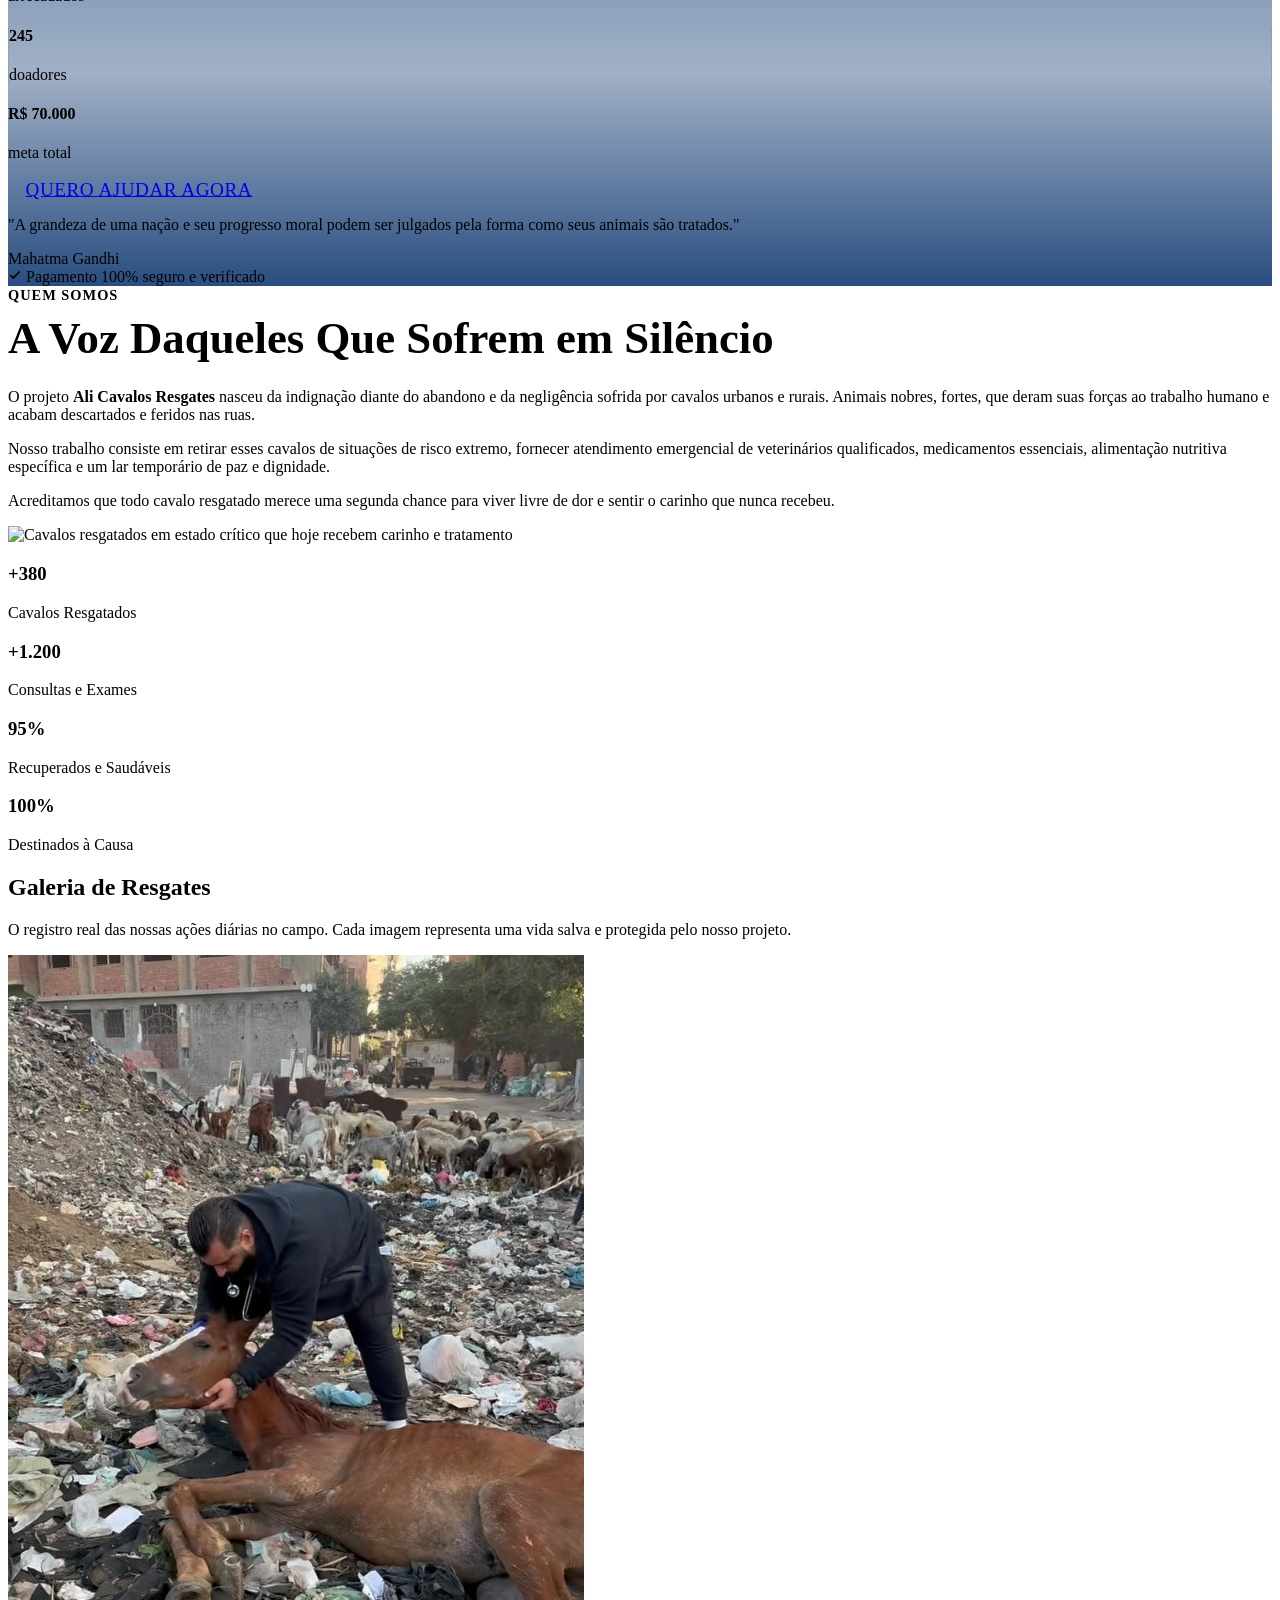
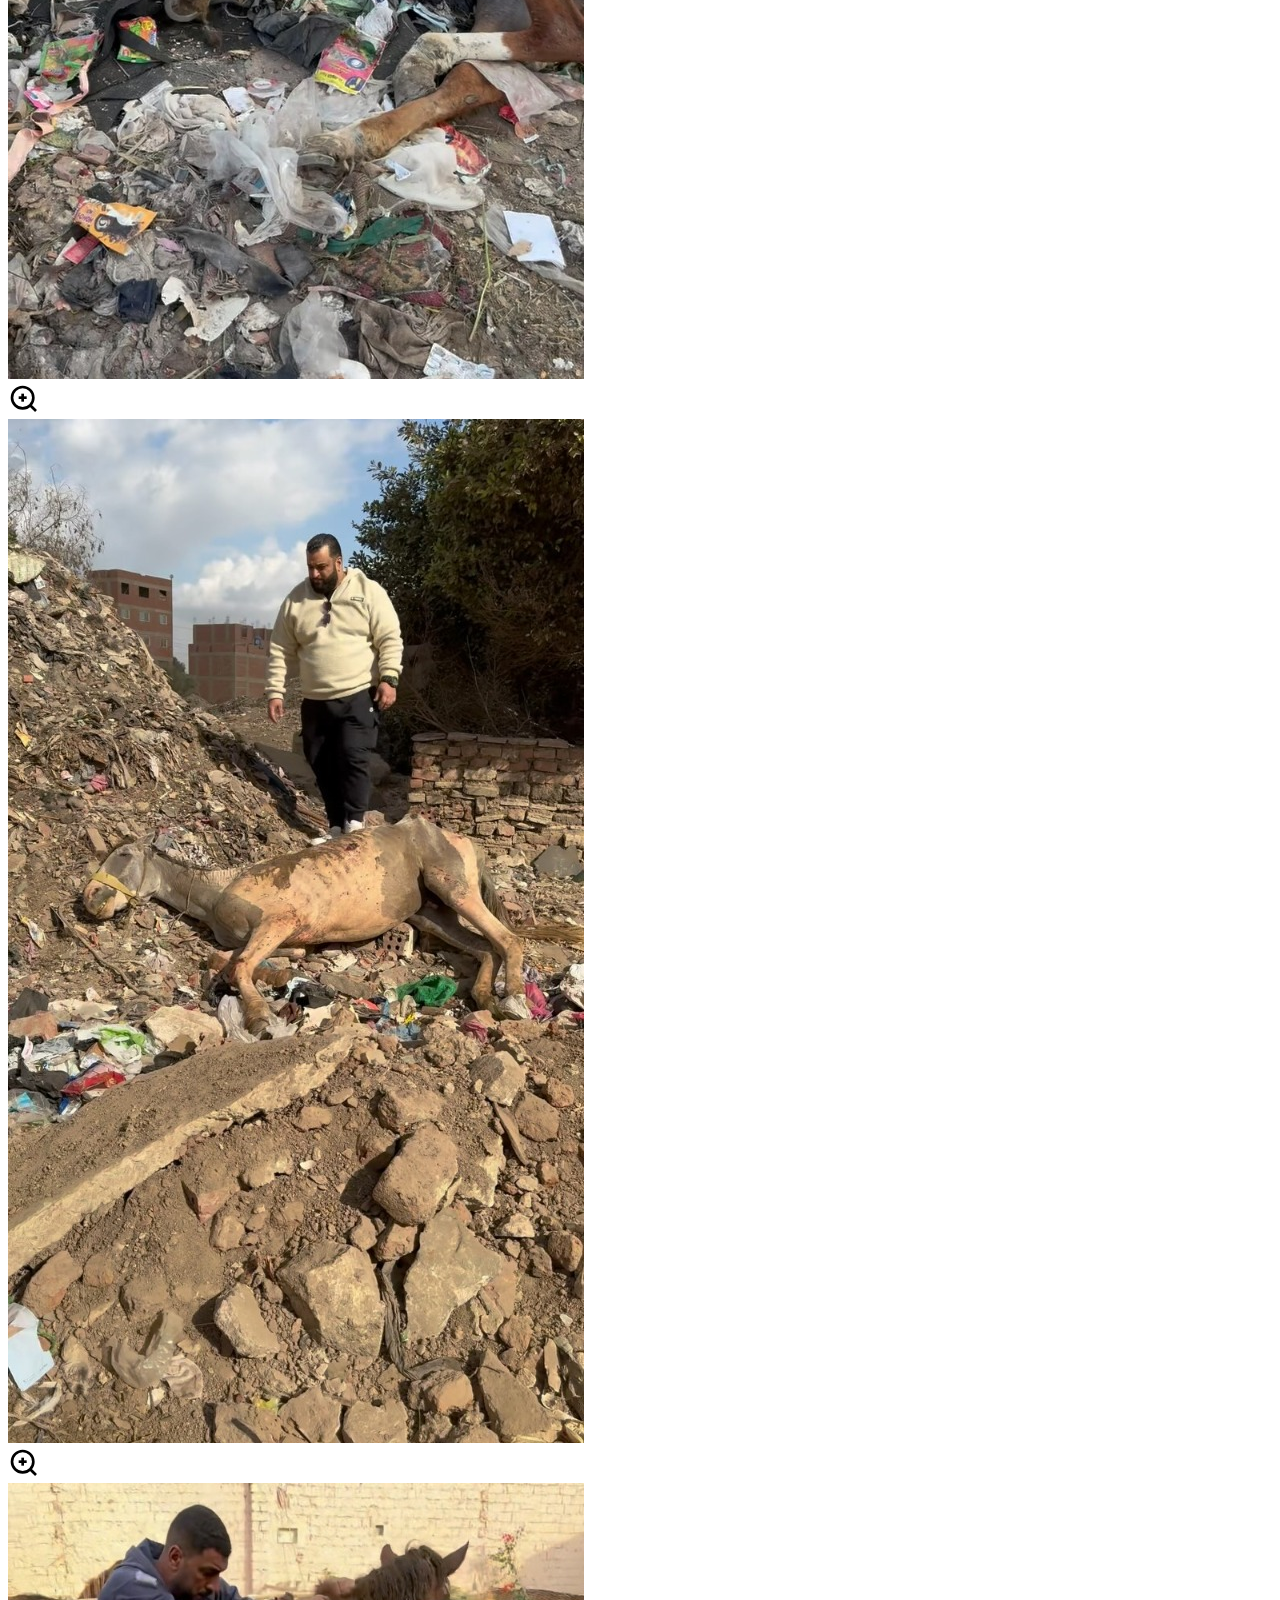
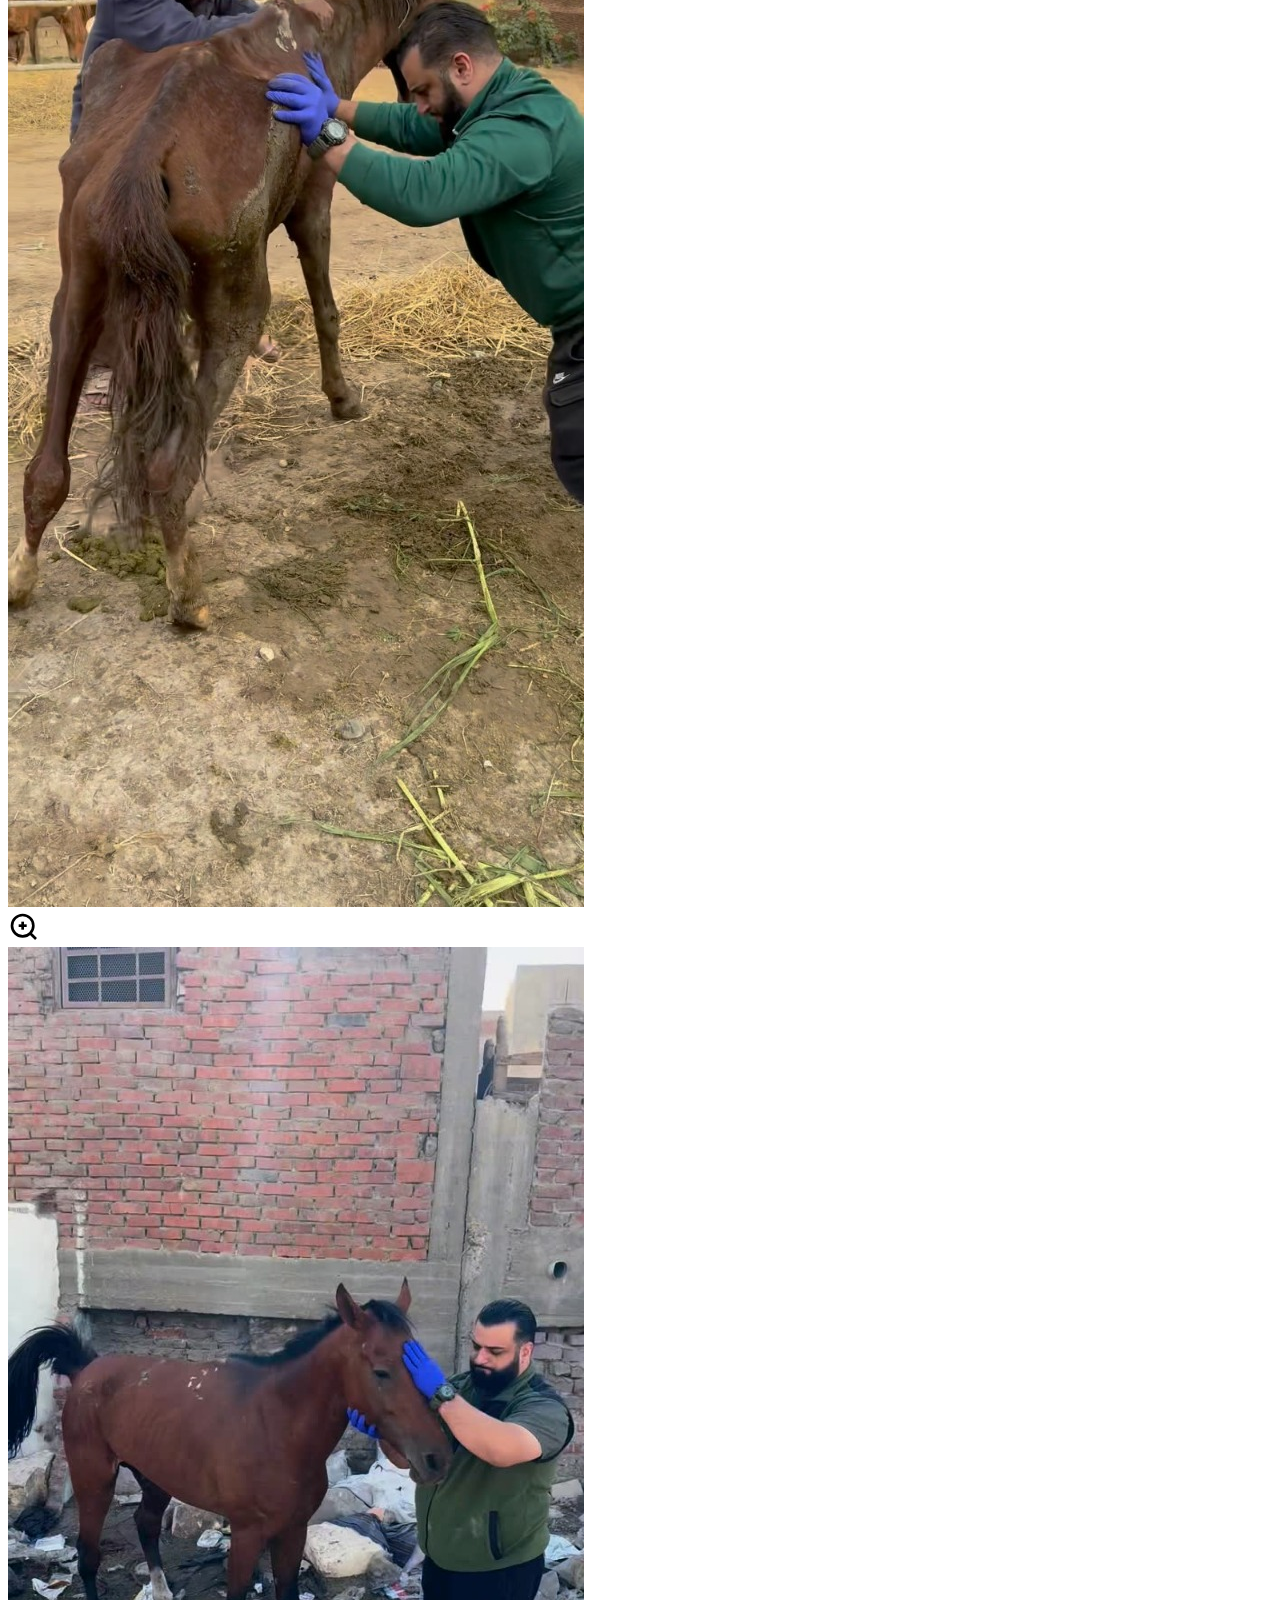
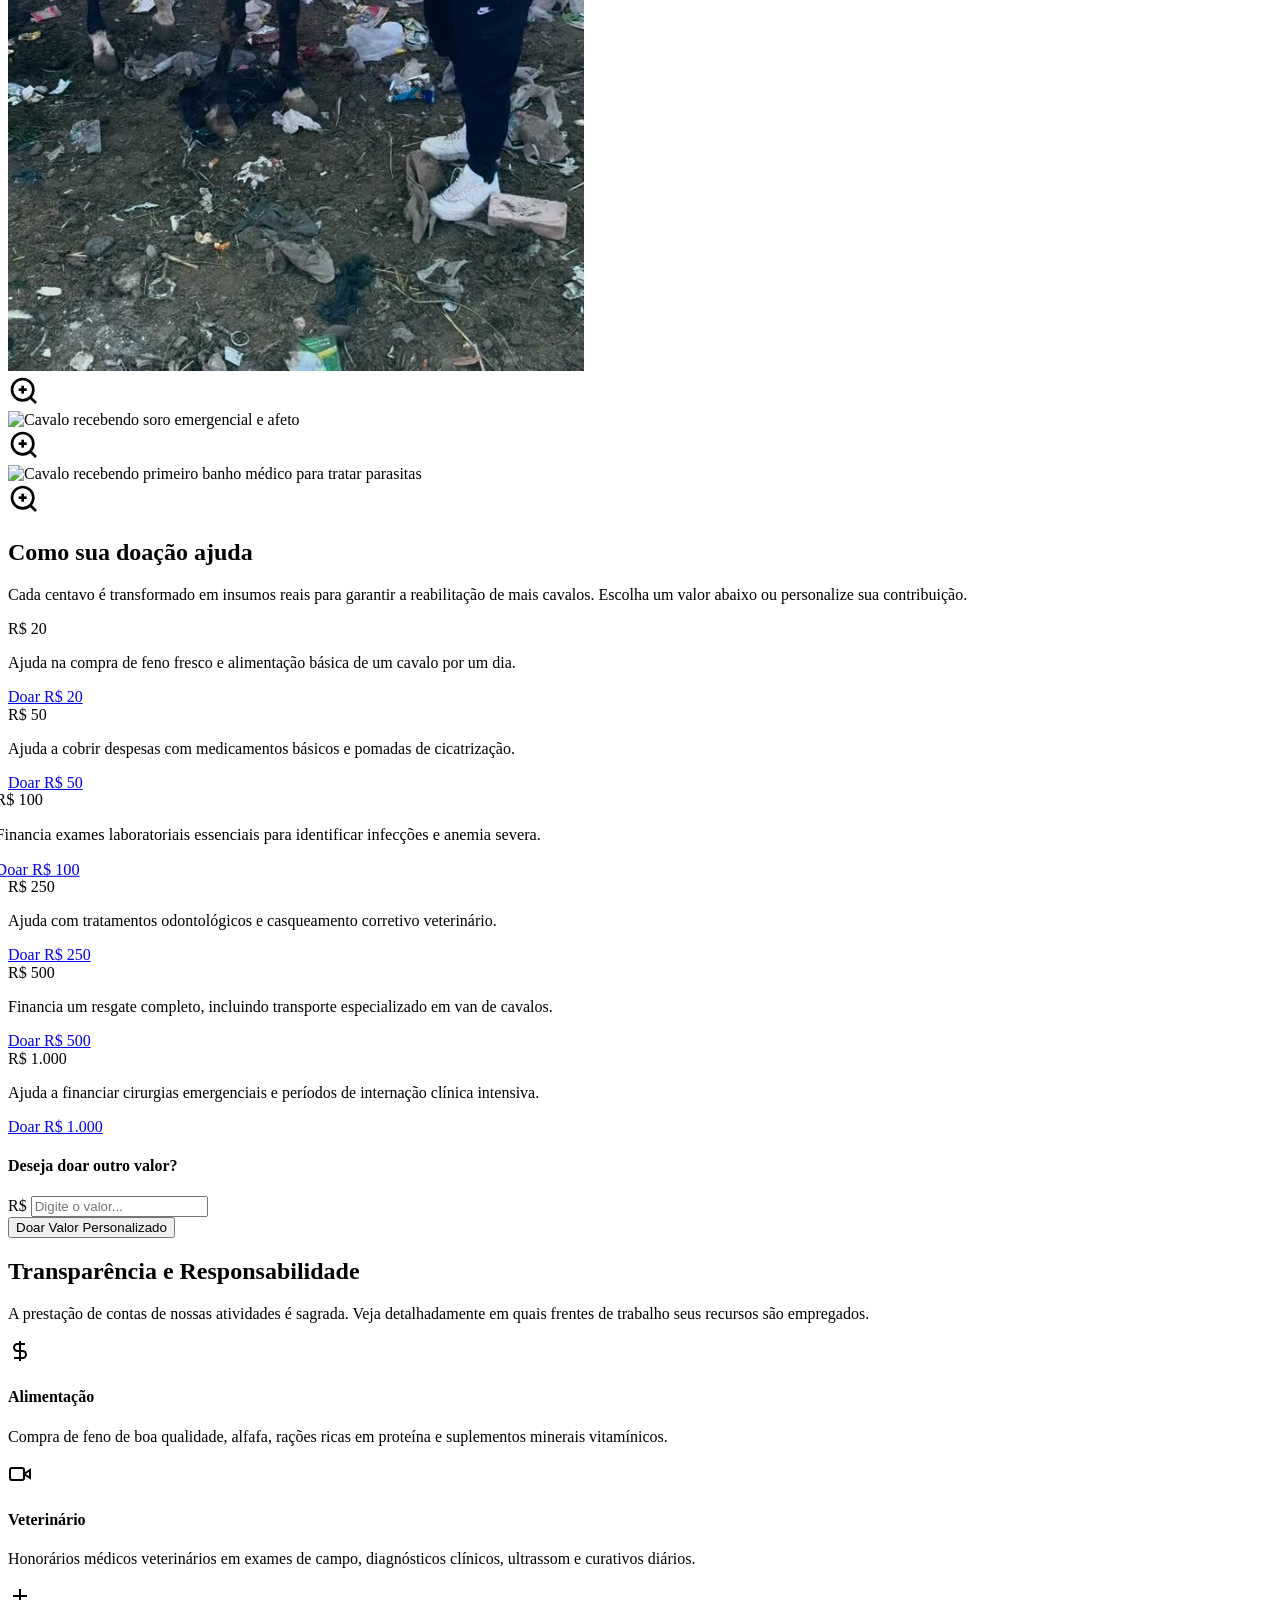
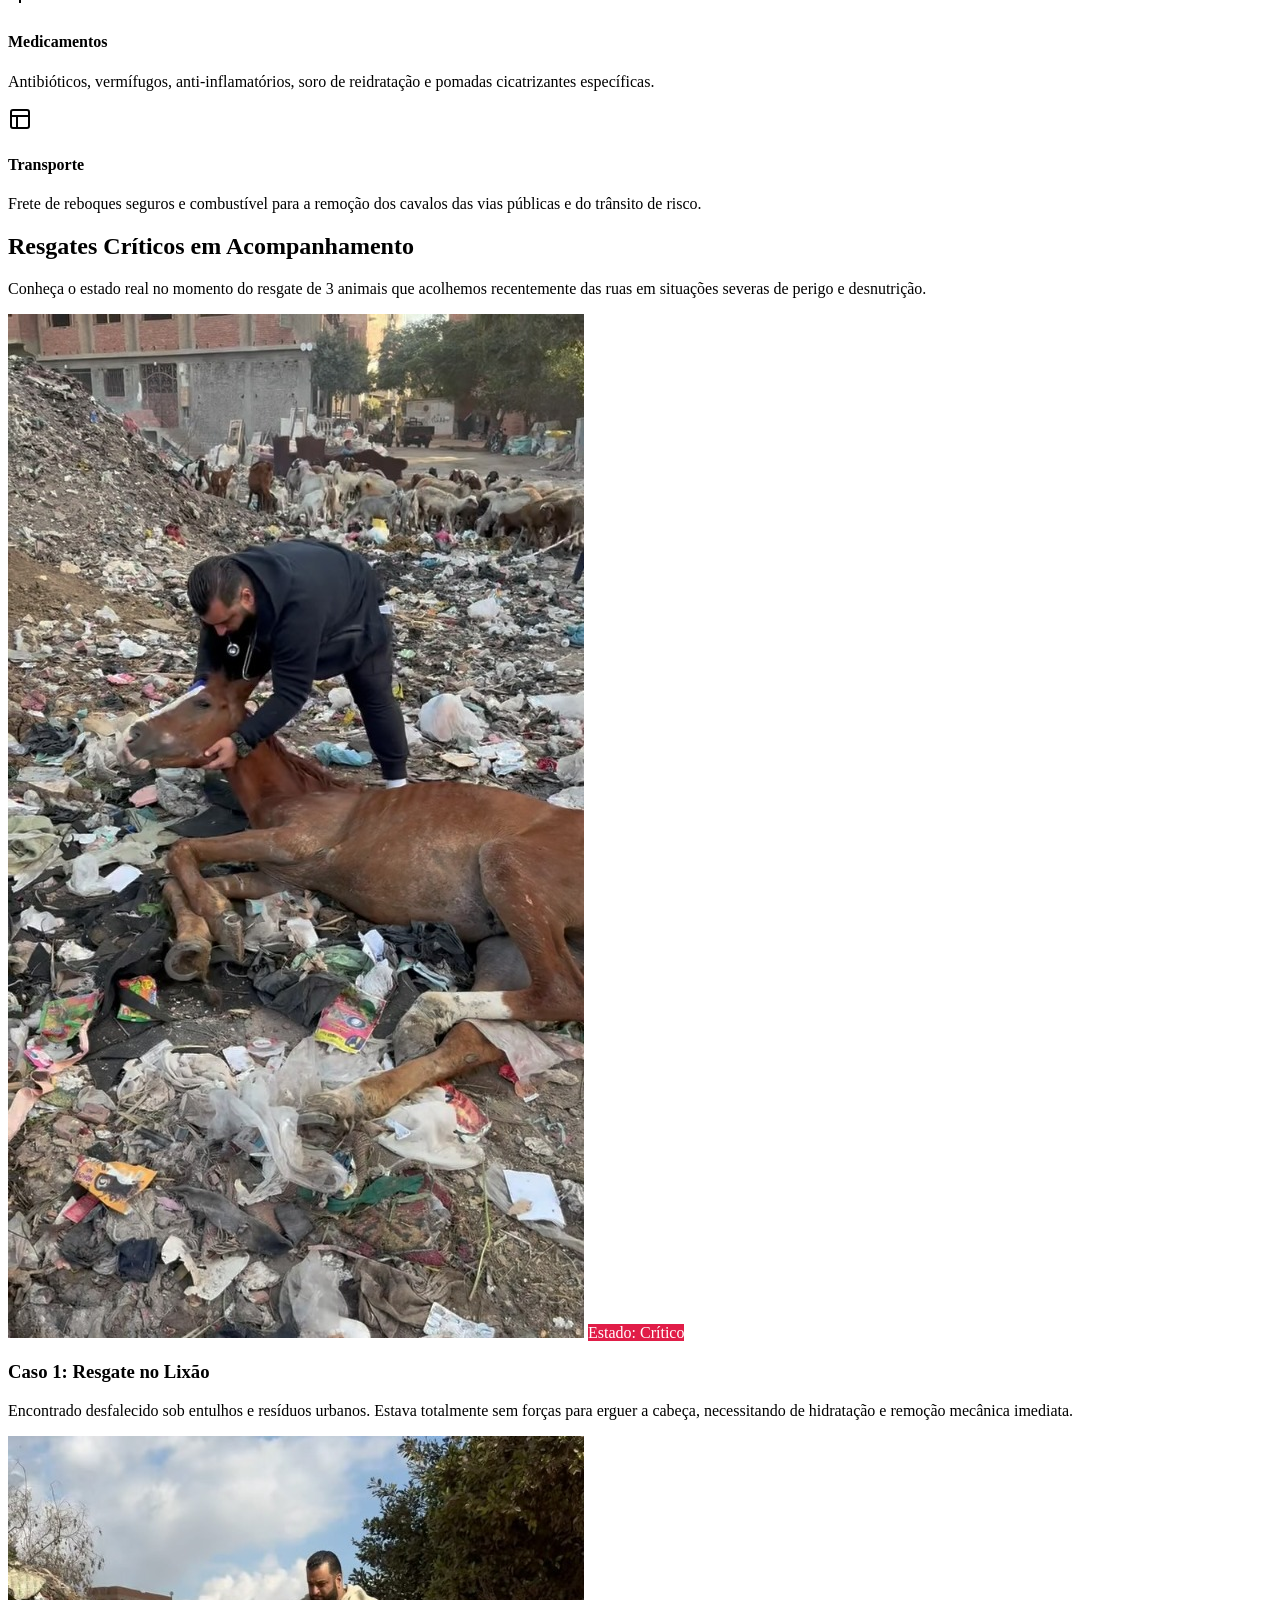
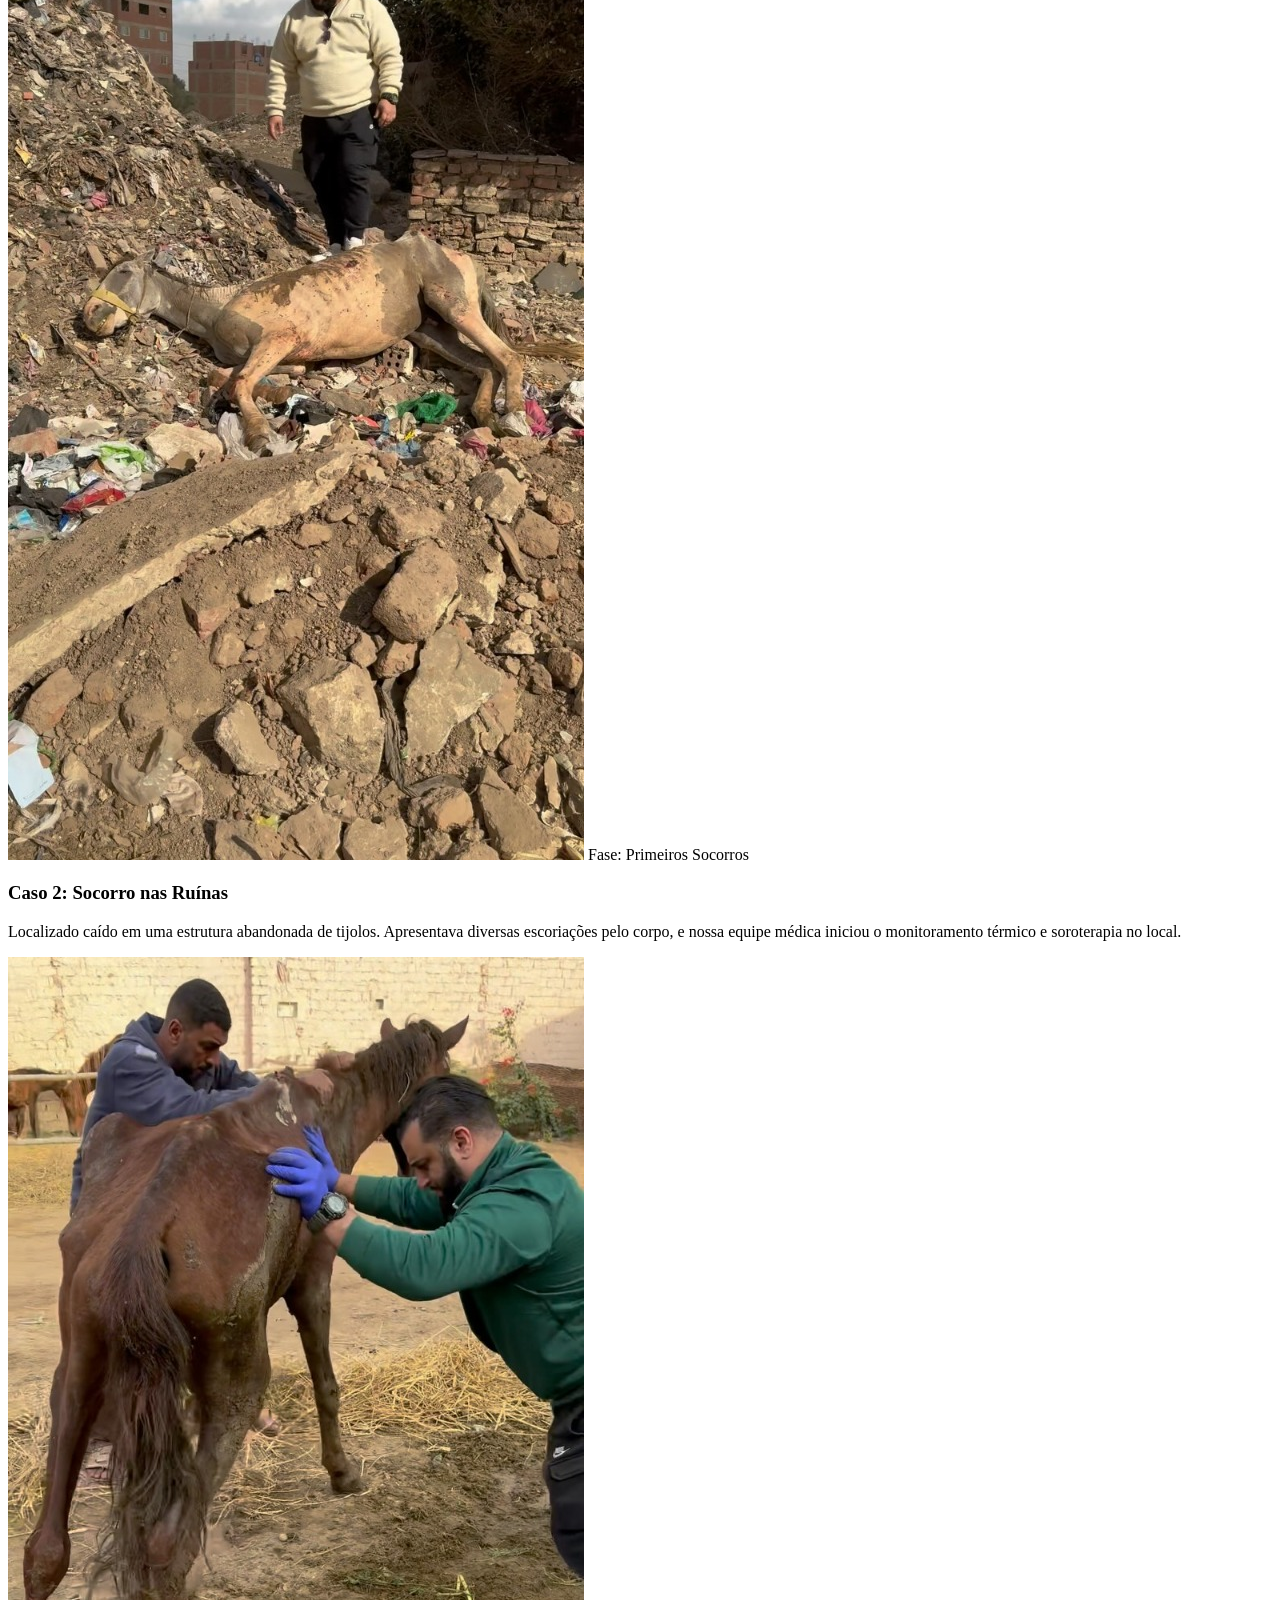
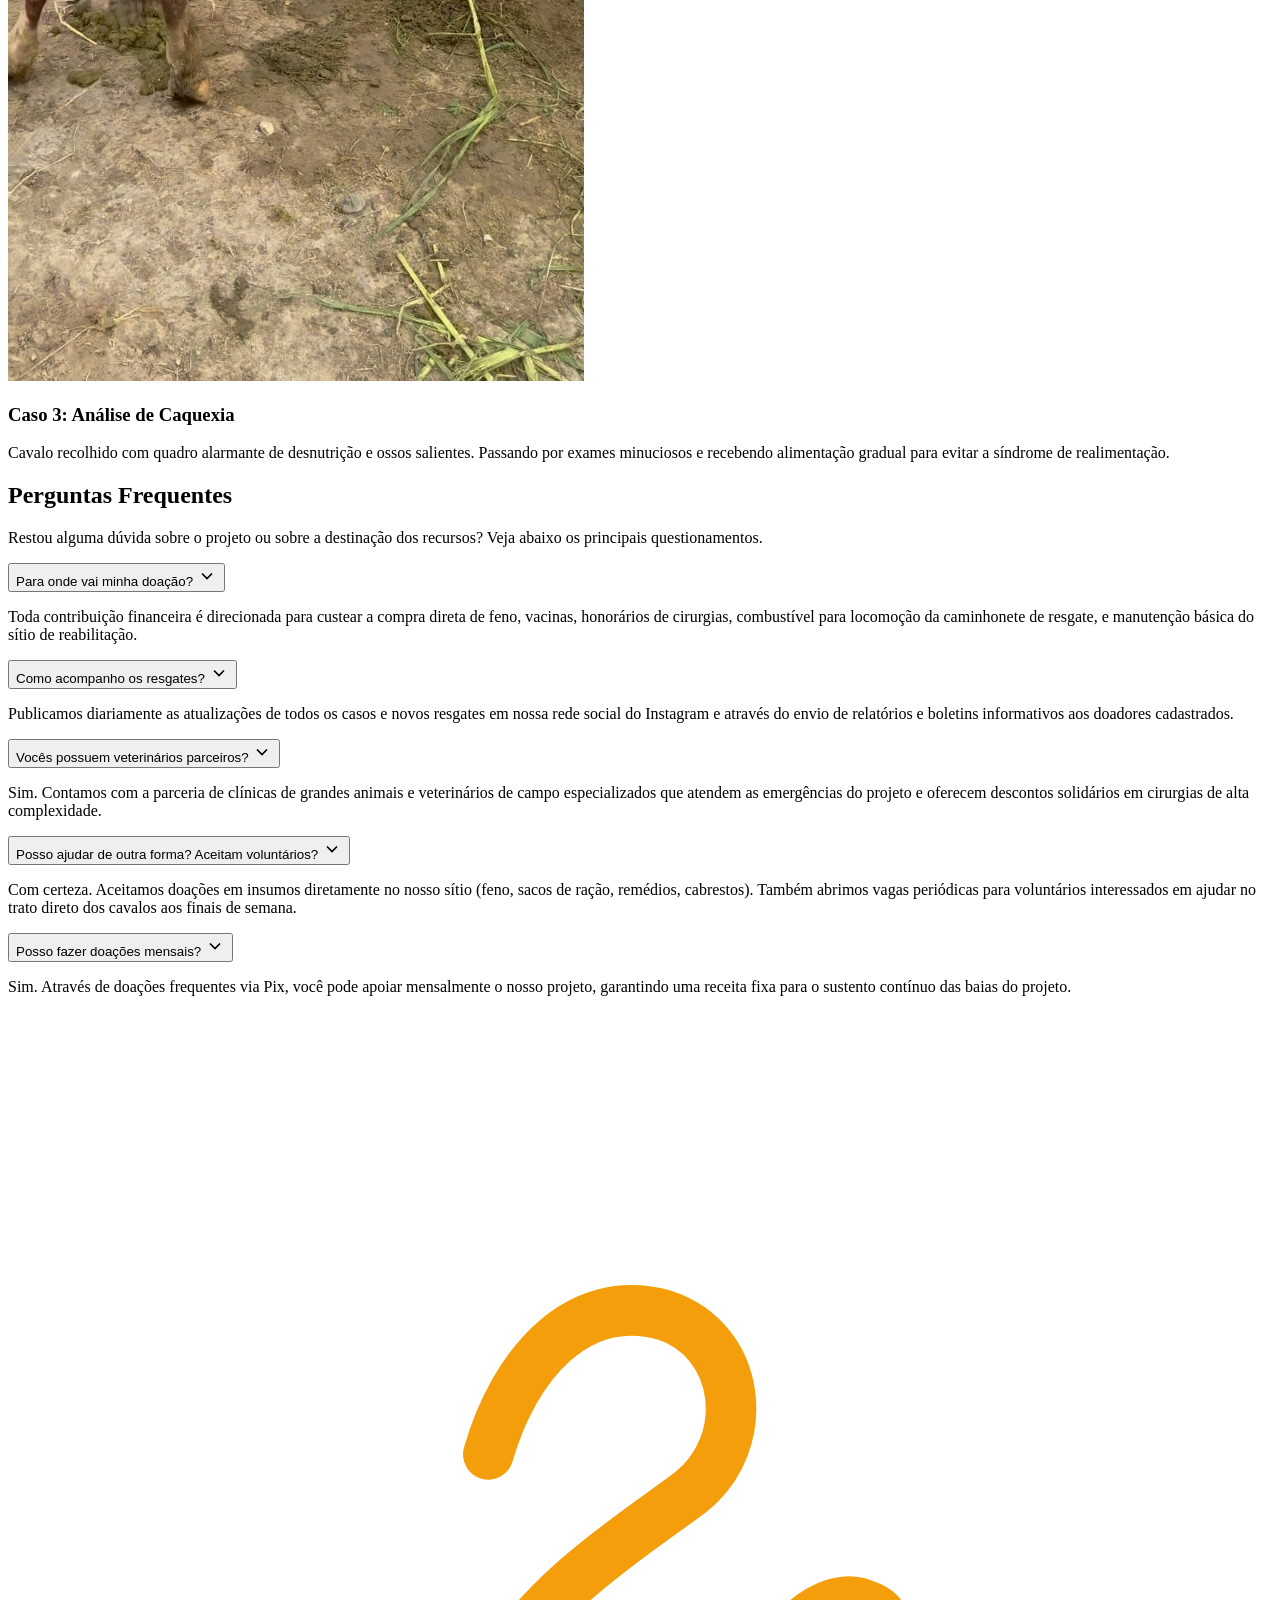
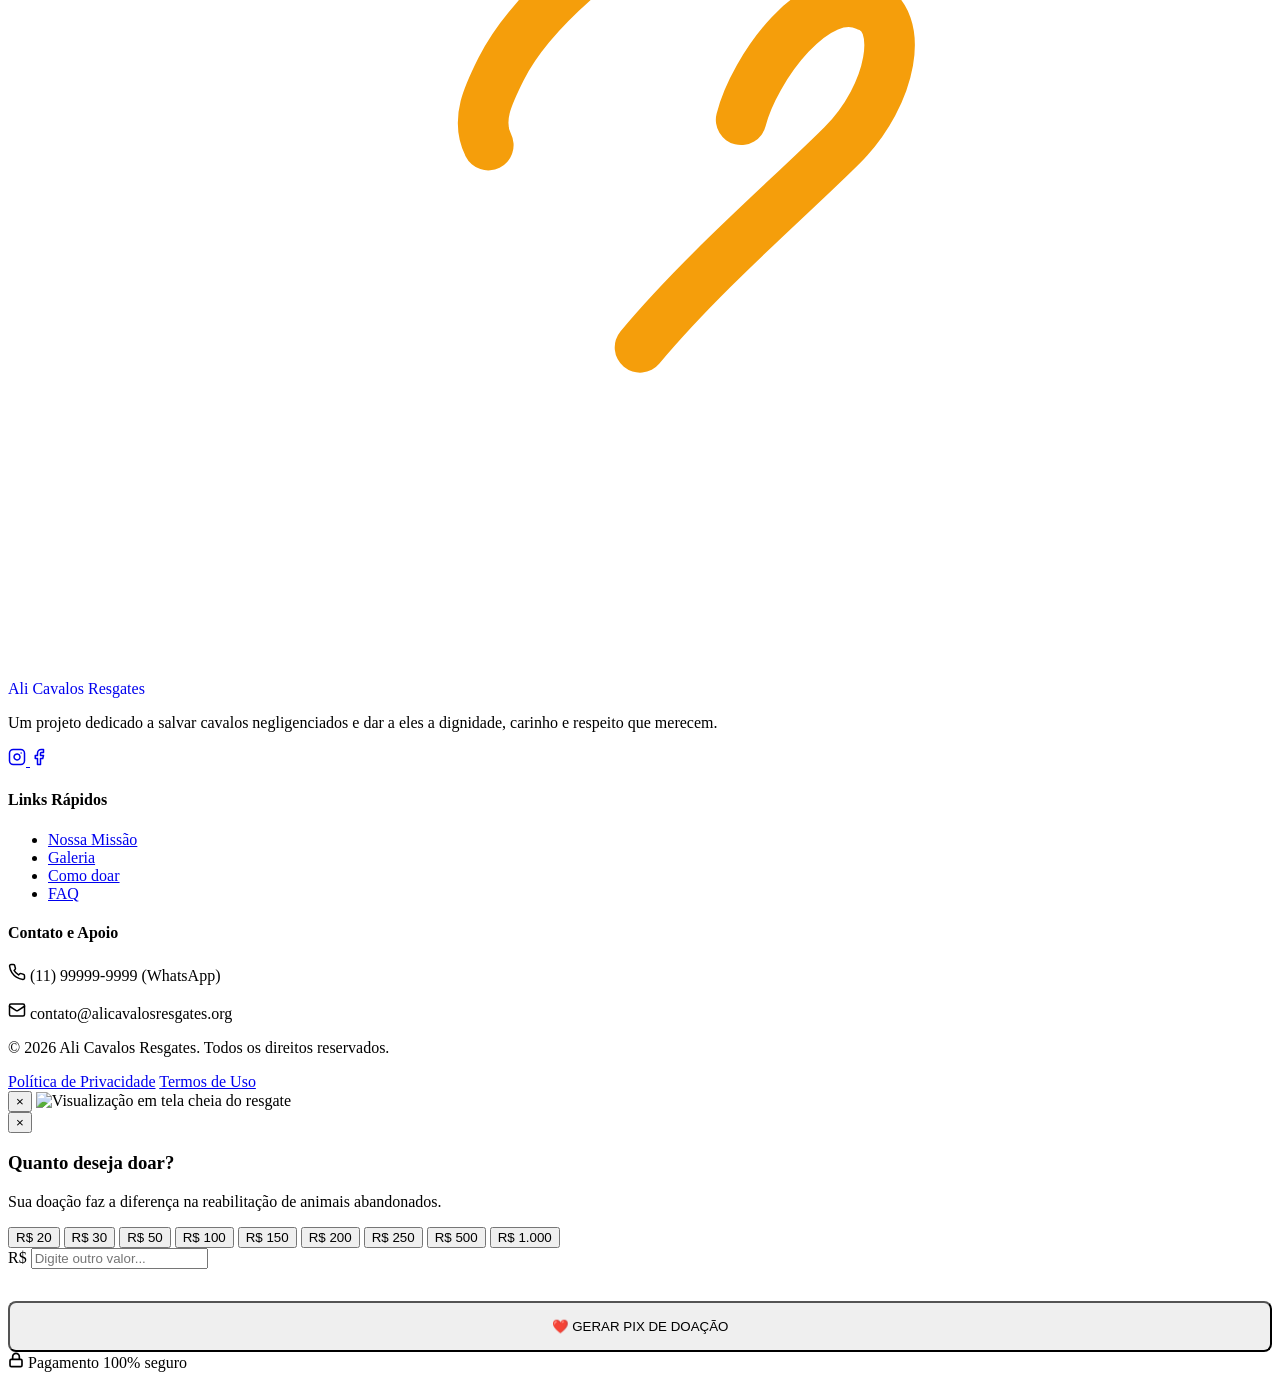
==== commit 19e25a1c: "feat: configure inline video player in the Hero card playing muted" ====
--- a/index.html
+++ b/index.html
@@ -82,9 +82,9 @@
                     </div>
 
                     <!-- Video Preview Block -->
-                    <div class="hero-media-preview">
-                        <img src="assets/images/cavalo_resgate.jpg" alt="Equipe socorrendo cavalo ferido">
-                        <button class="play-overlay-btn btn-open-donation" data-donate-value="50" aria-label="Ver vídeo do projeto">
+                    <div class="hero-media-preview" id="heroMediaContainer">
+                        <img src="assets/images/capa_video.png" alt="Cavalos no abrigo e equipe">
+                        <button class="play-overlay-btn" id="btnPlayHeroVideo" aria-label="Ver vídeo do projeto">
                             <svg width="20" height="20" viewBox="0 0 24 24" fill="currentColor" style="color: var(--color-primary); margin-left: 2px;"><polygon points="5 3 19 12 5 21 5 3"/></svg>
                         </button>
                     </div>
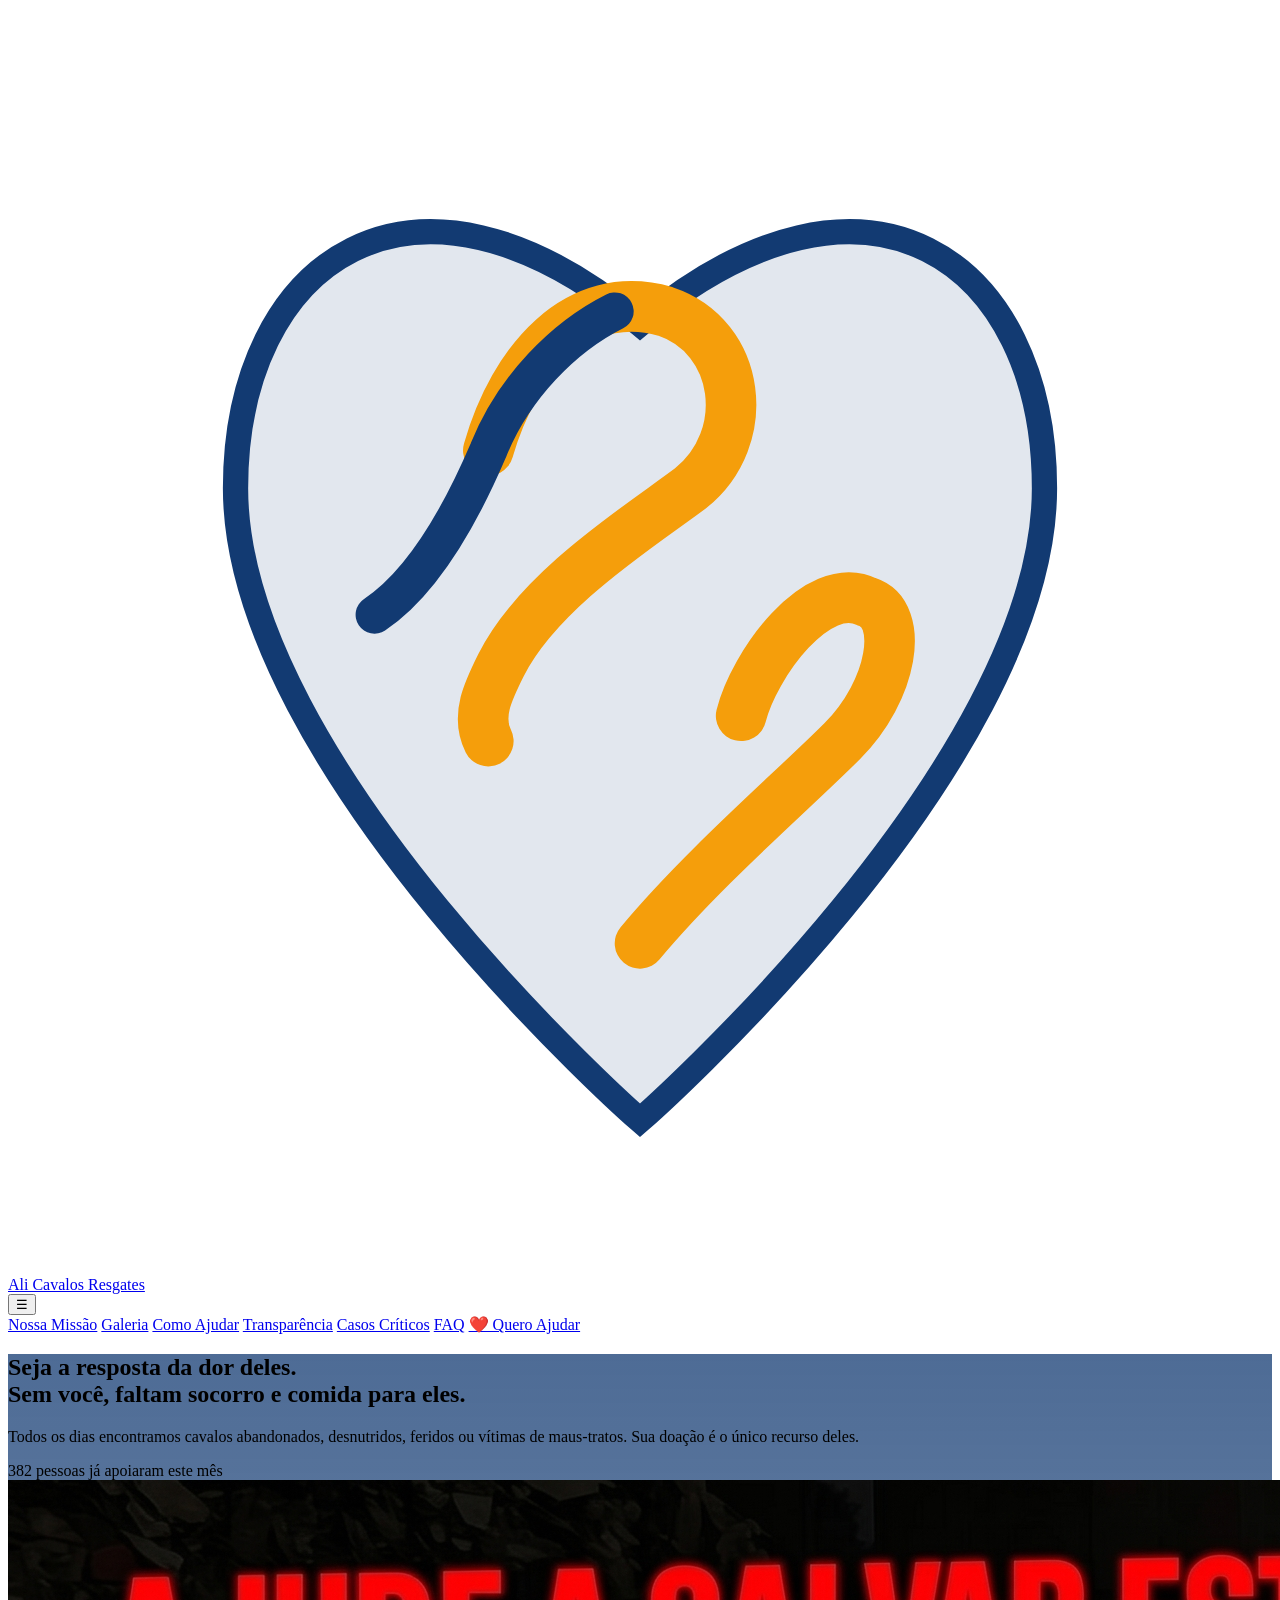
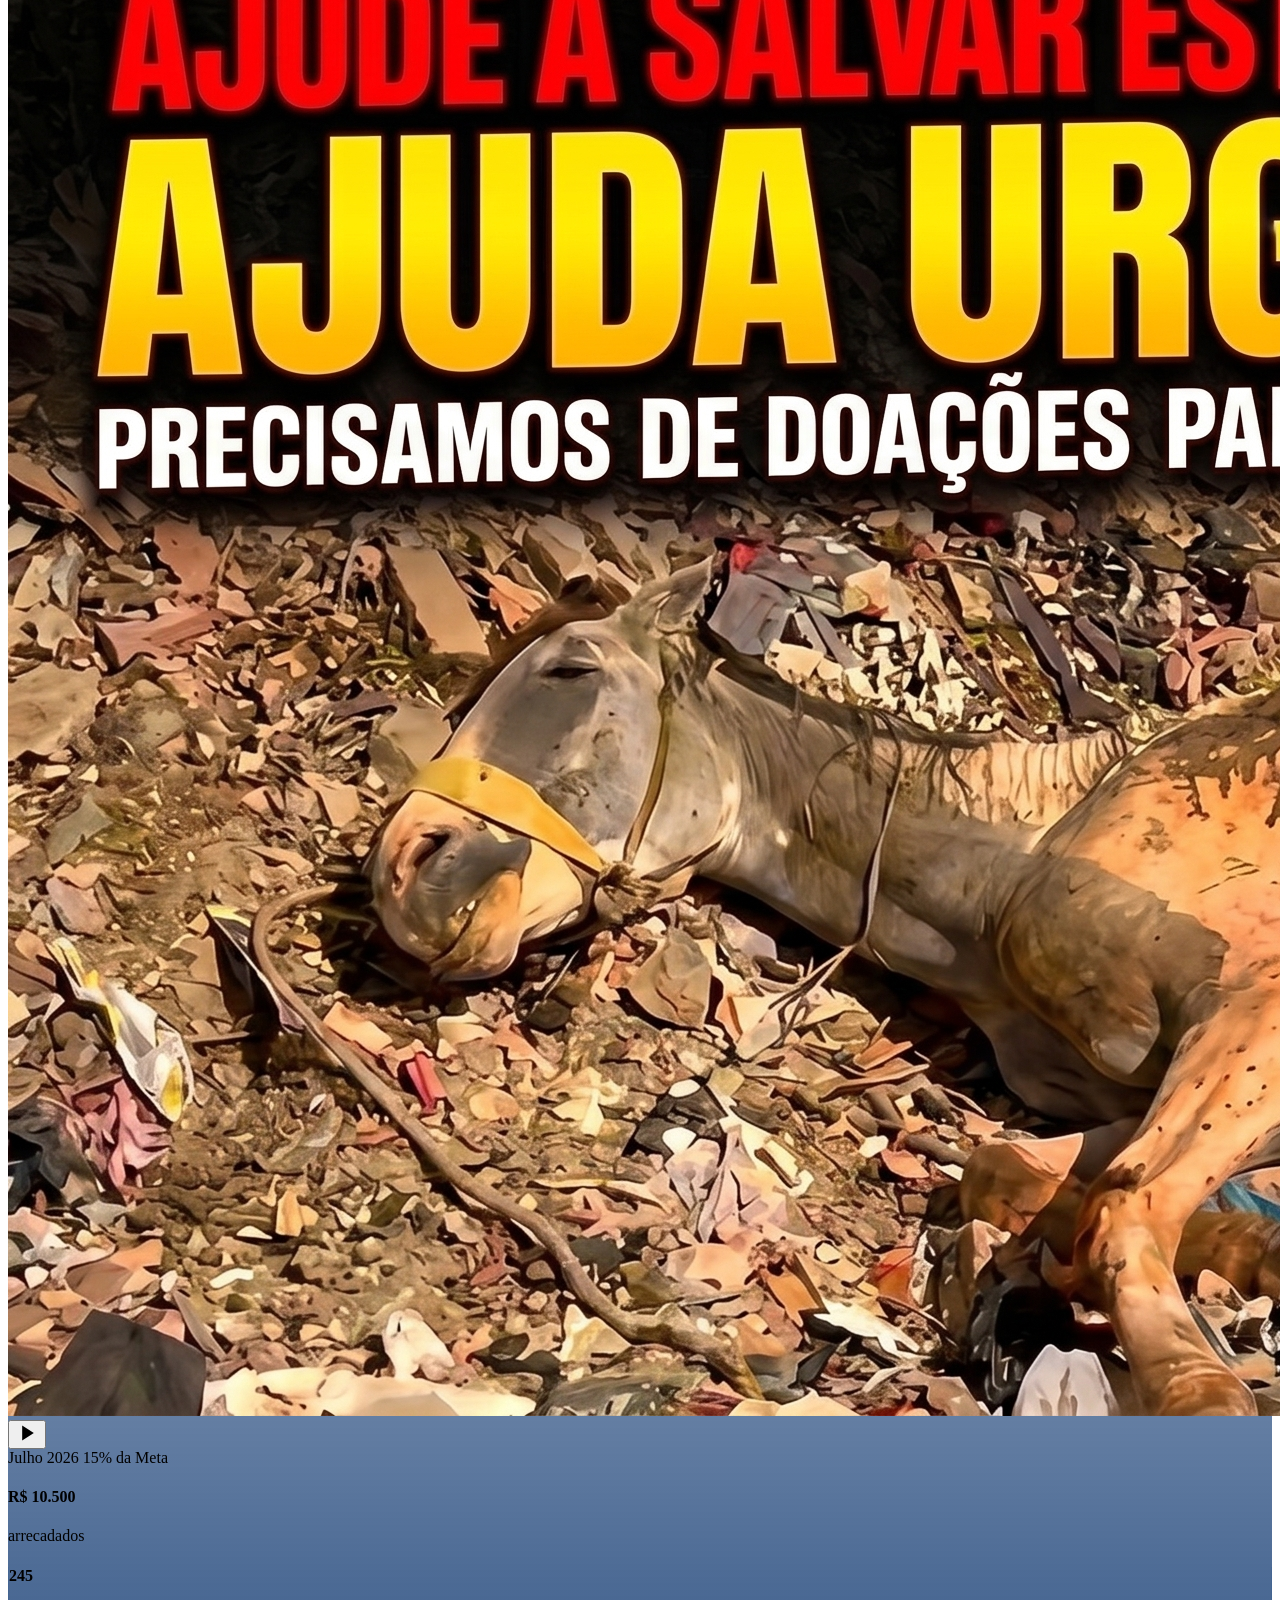
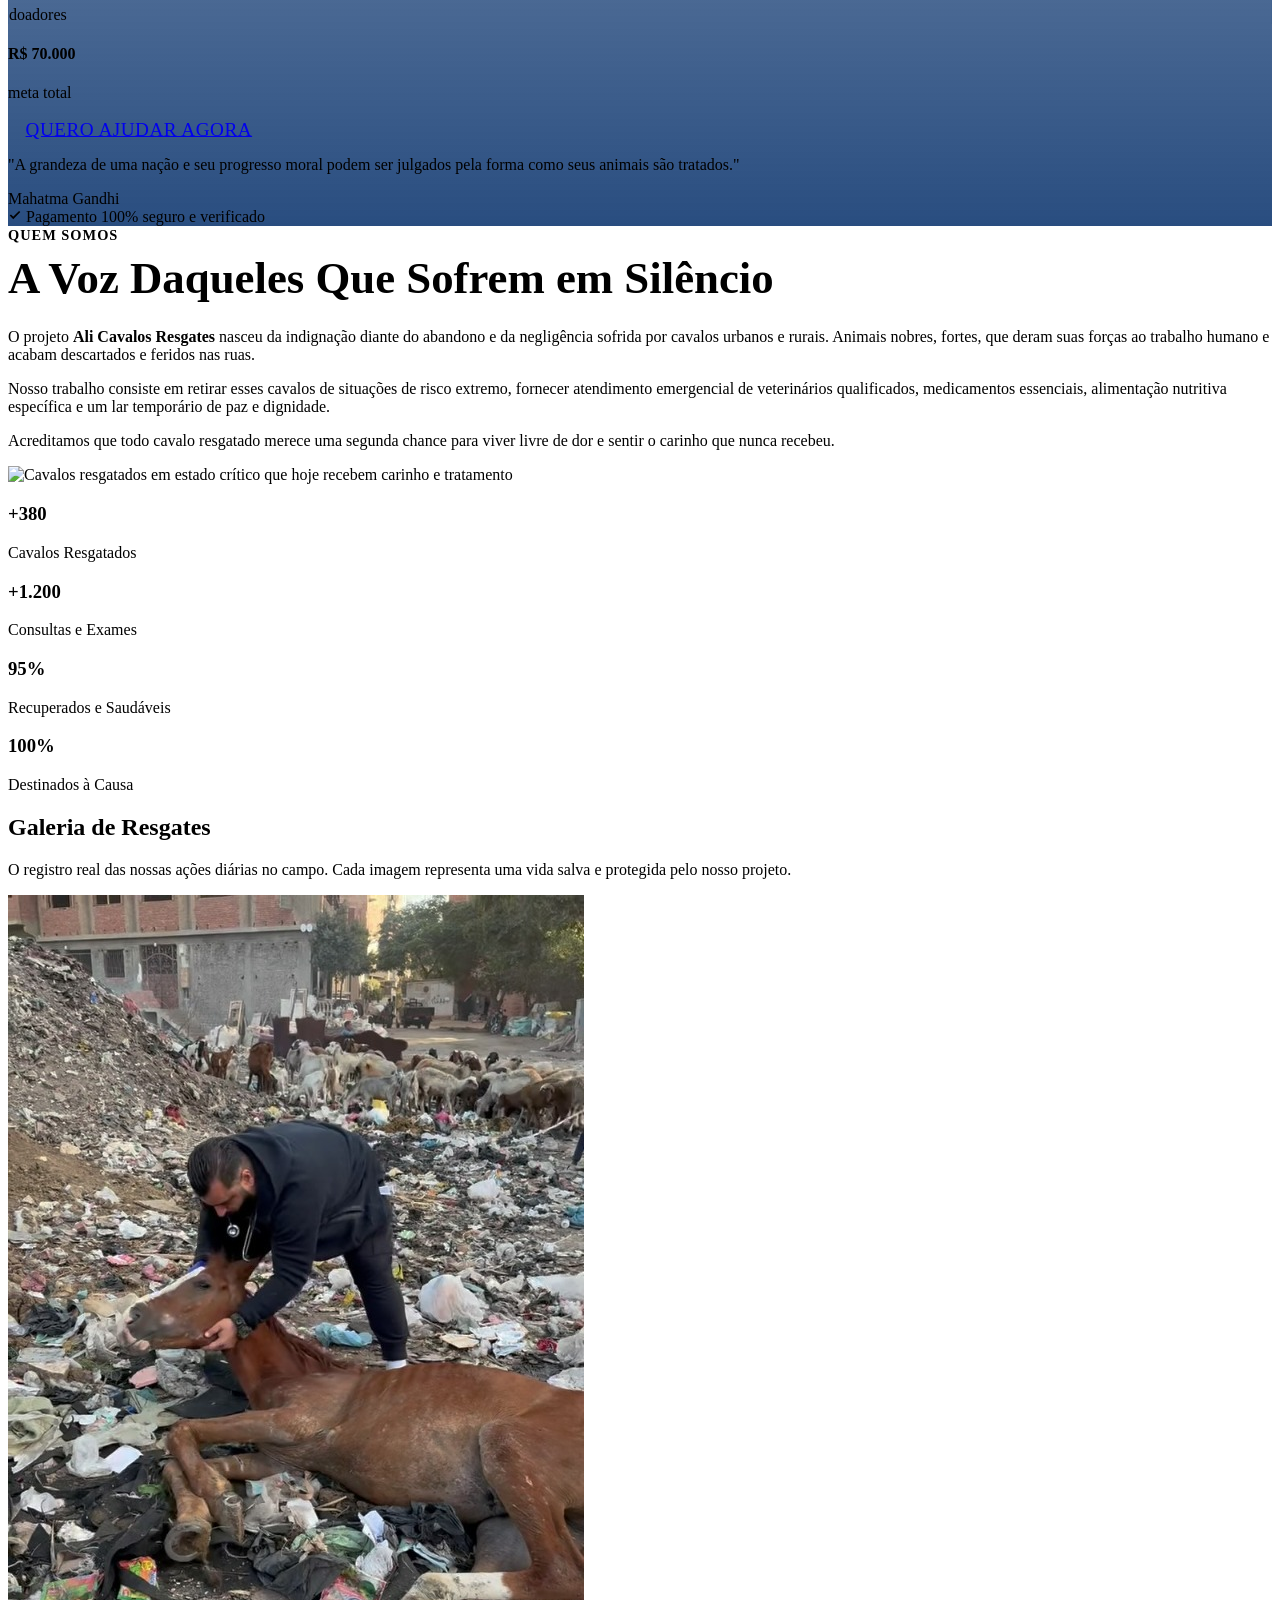
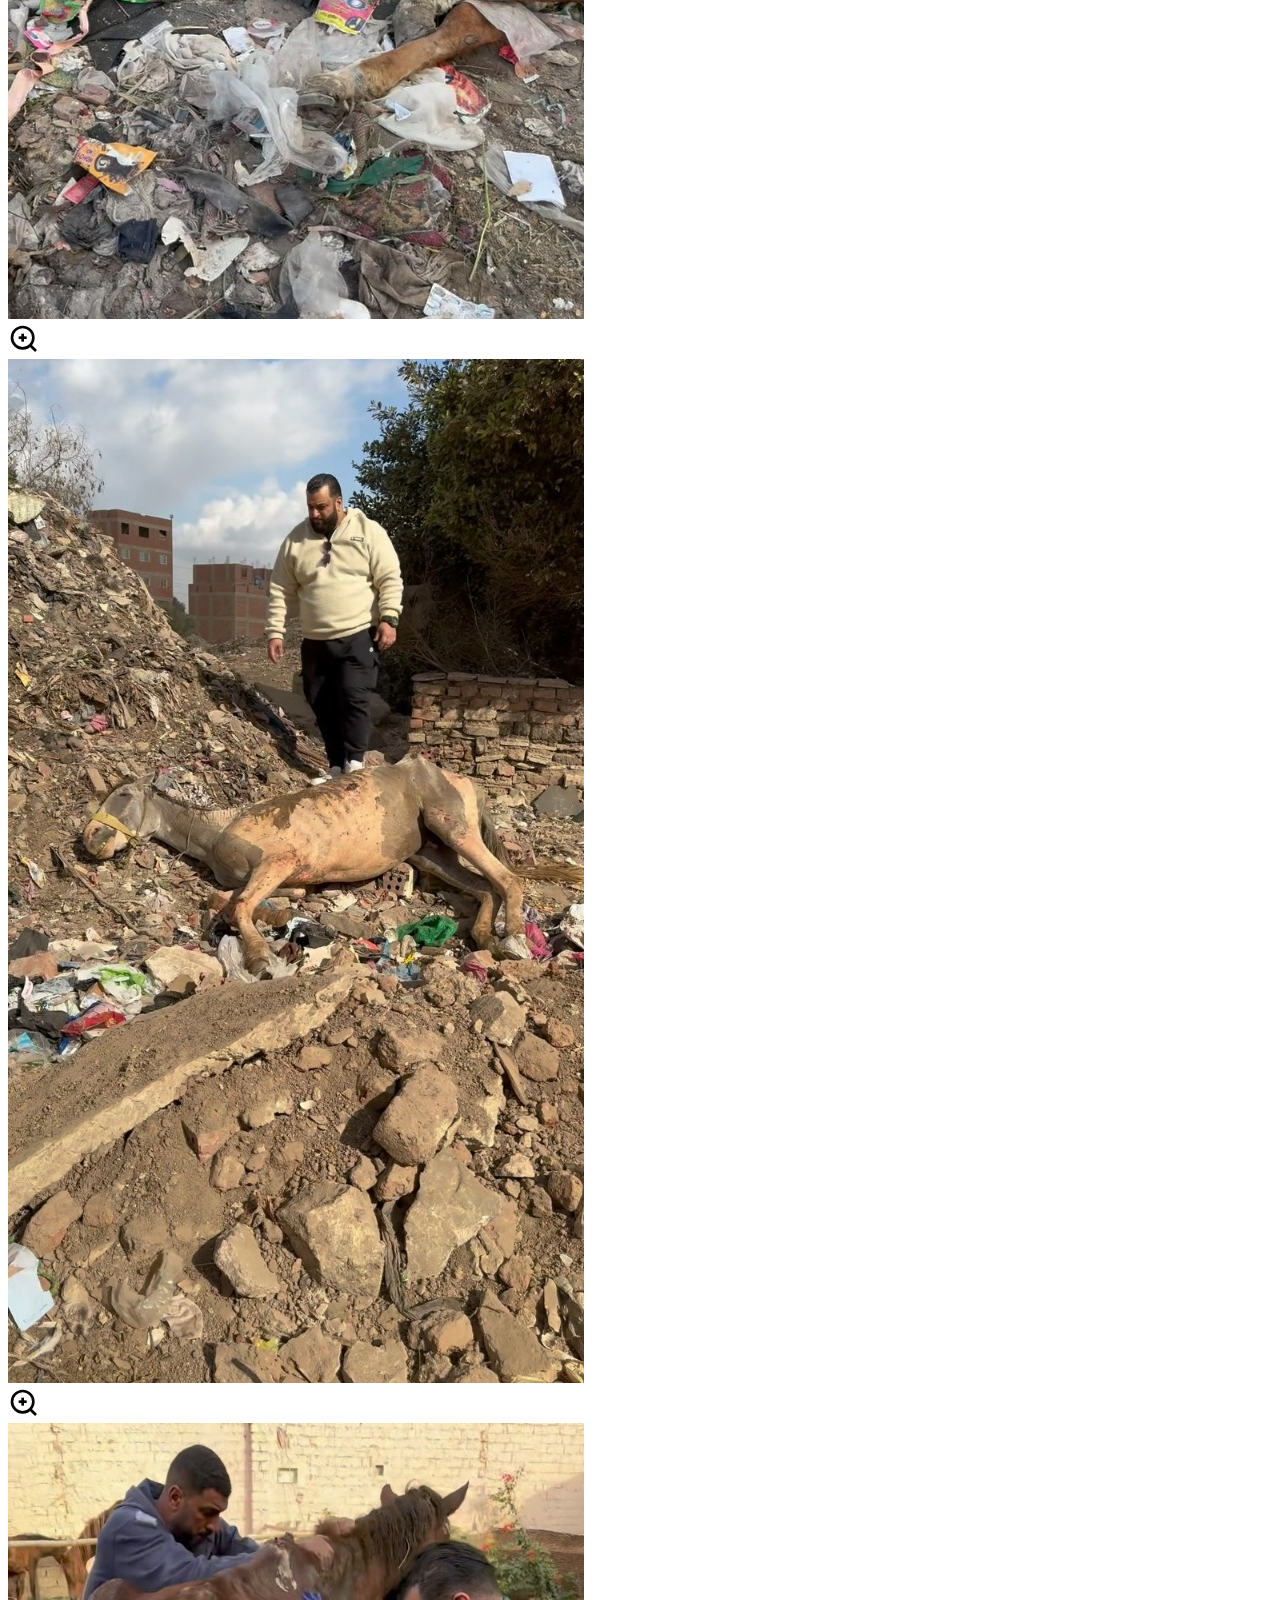
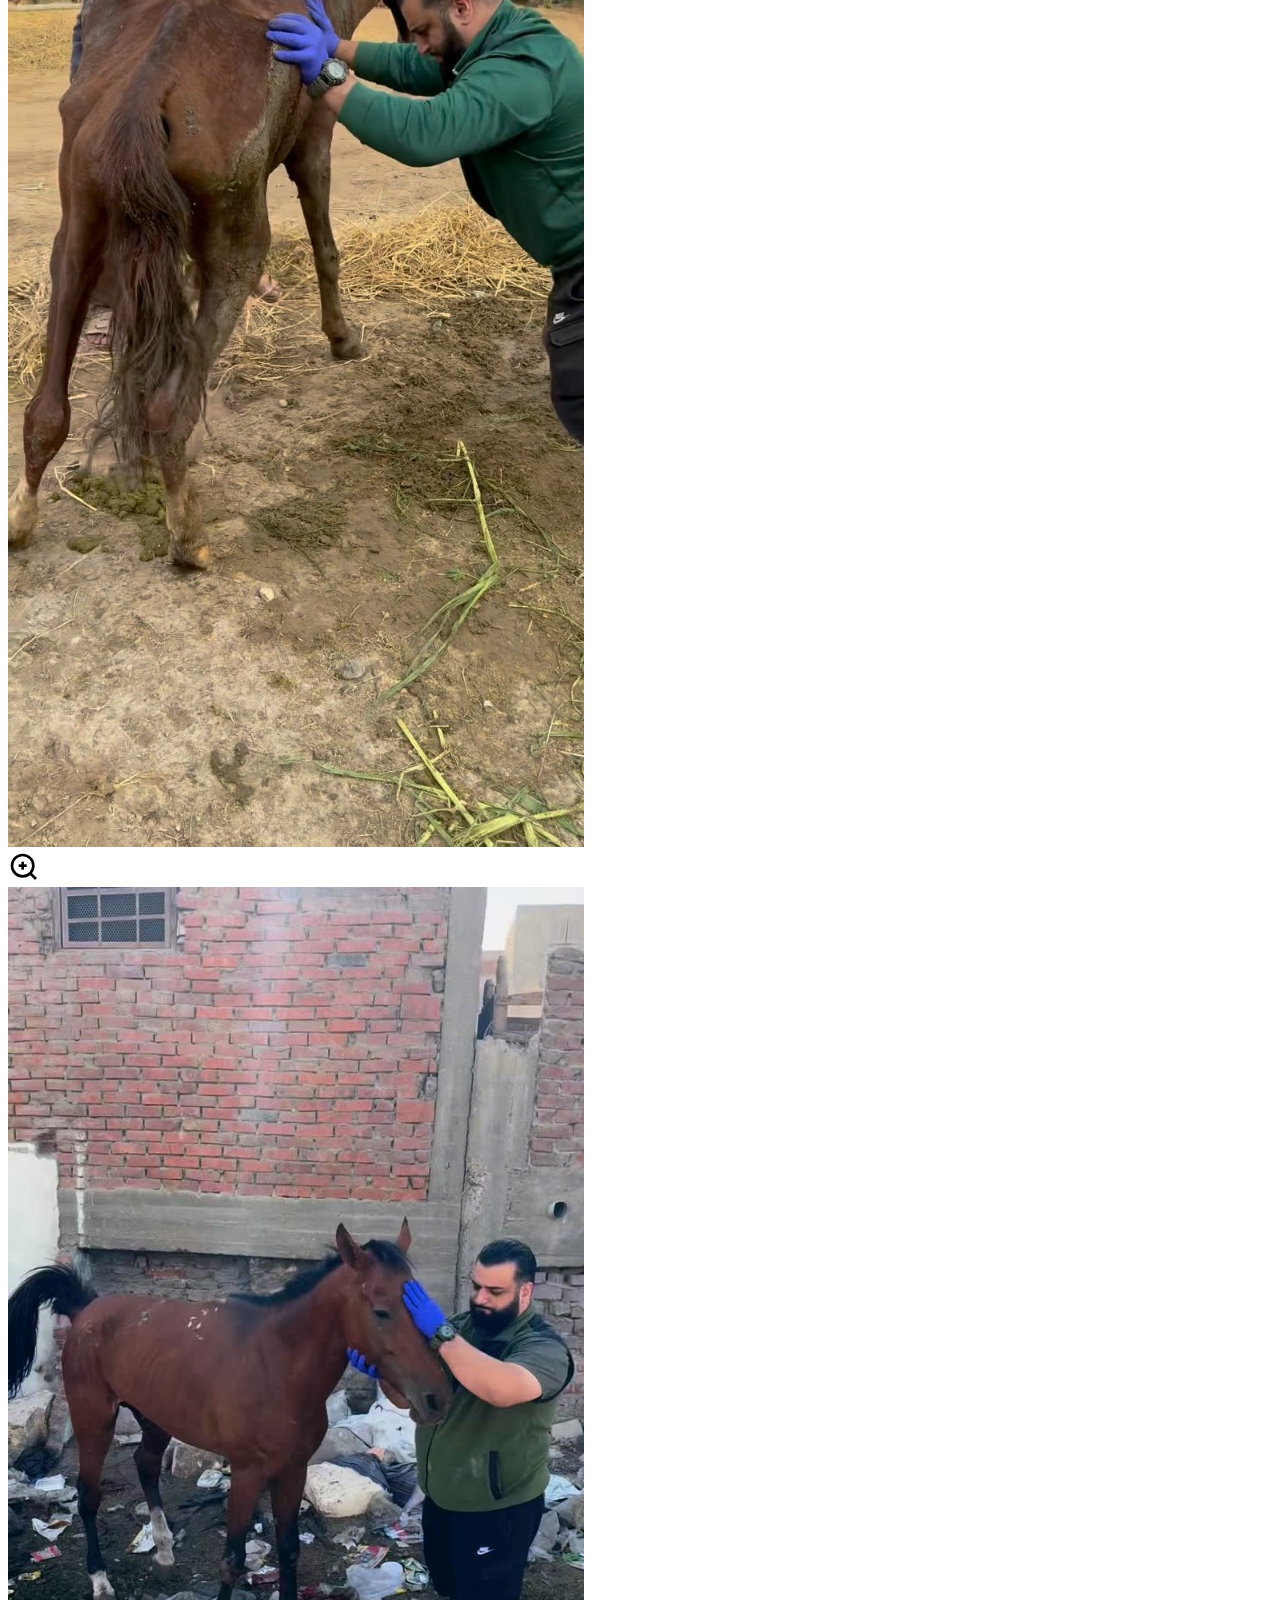
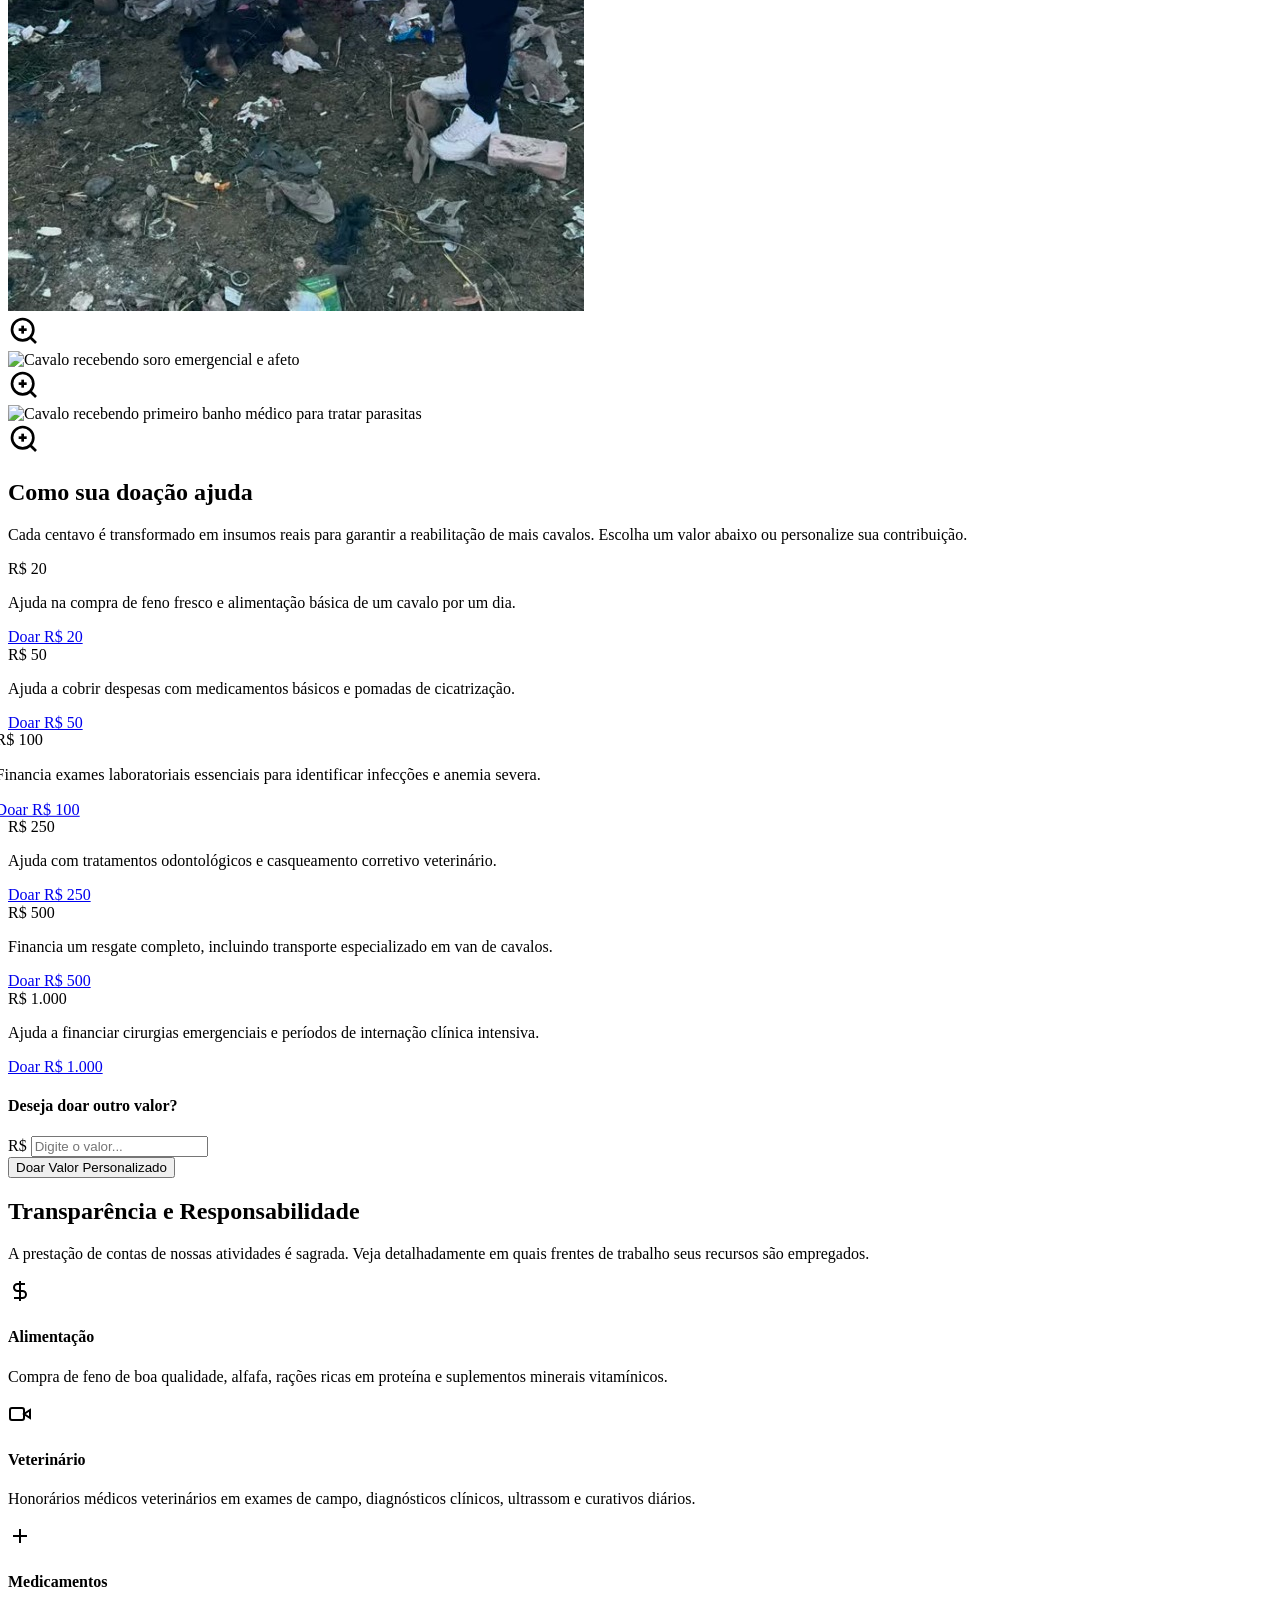
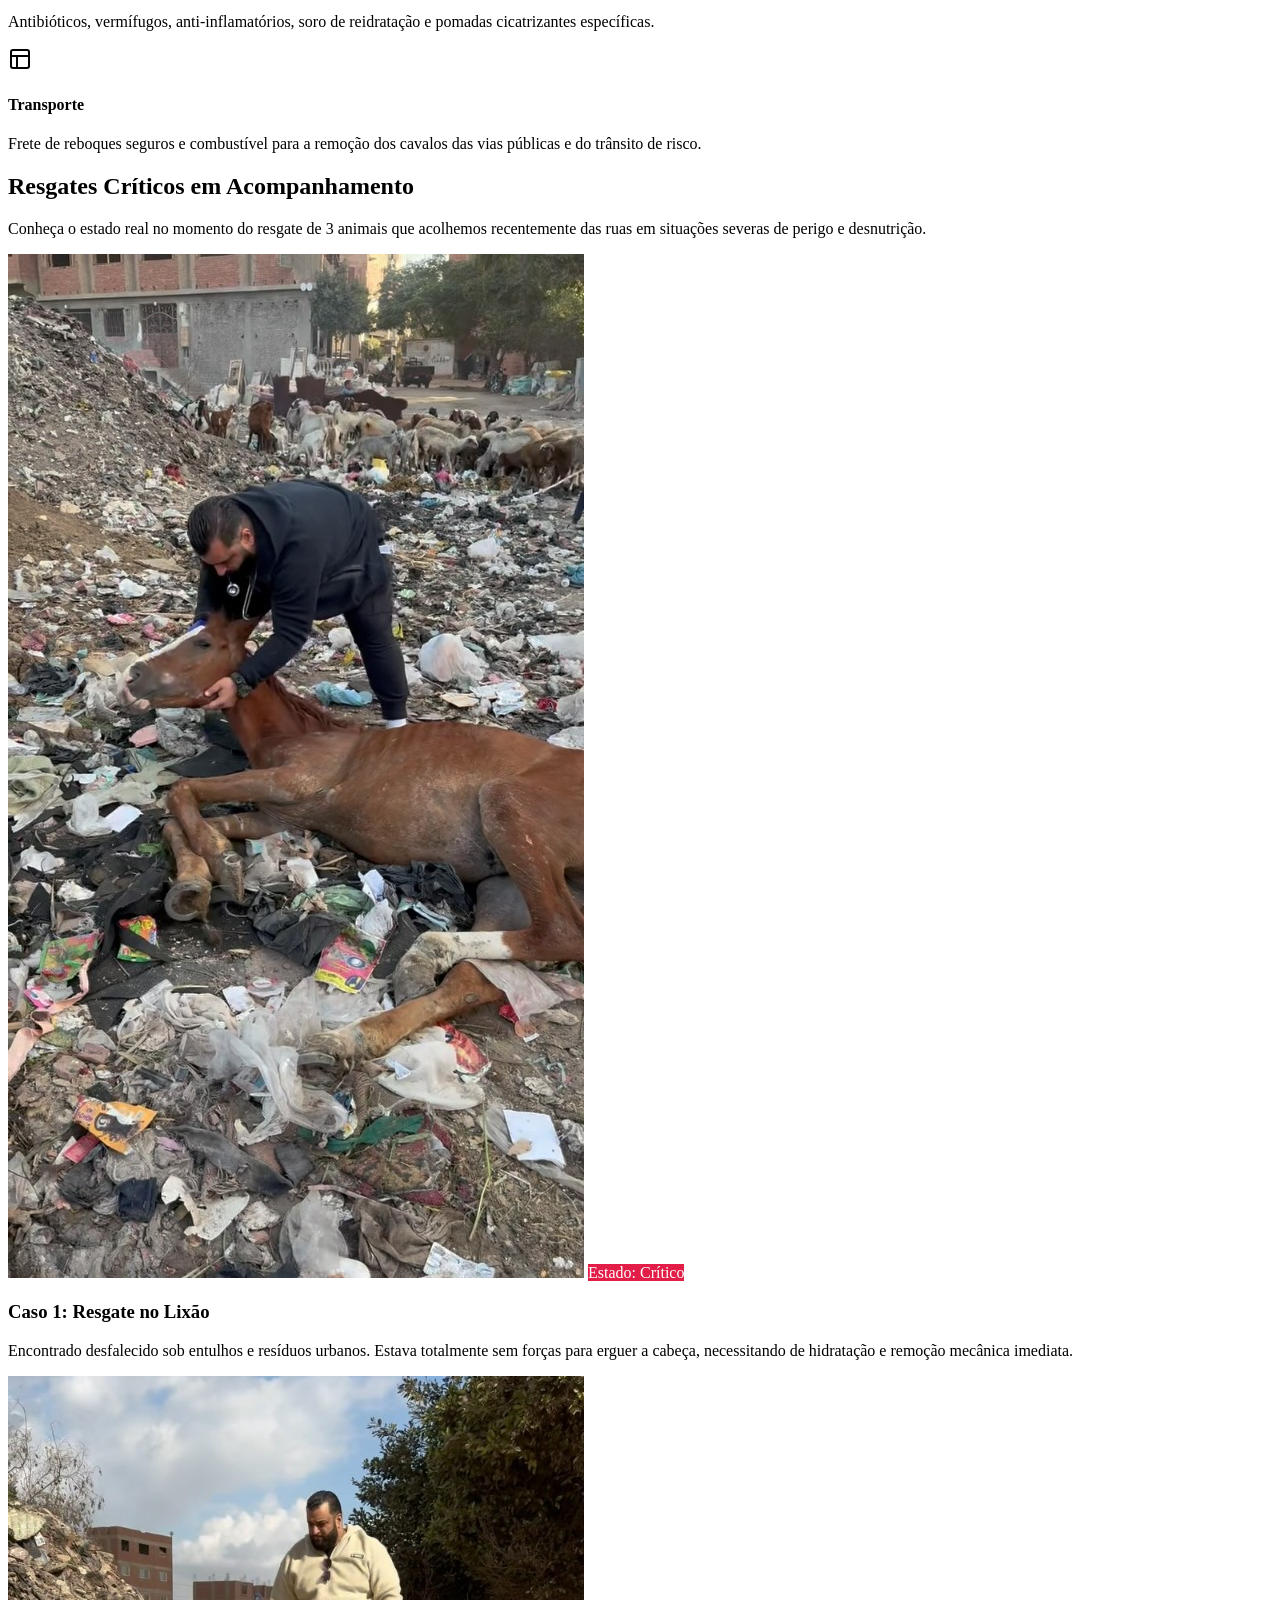
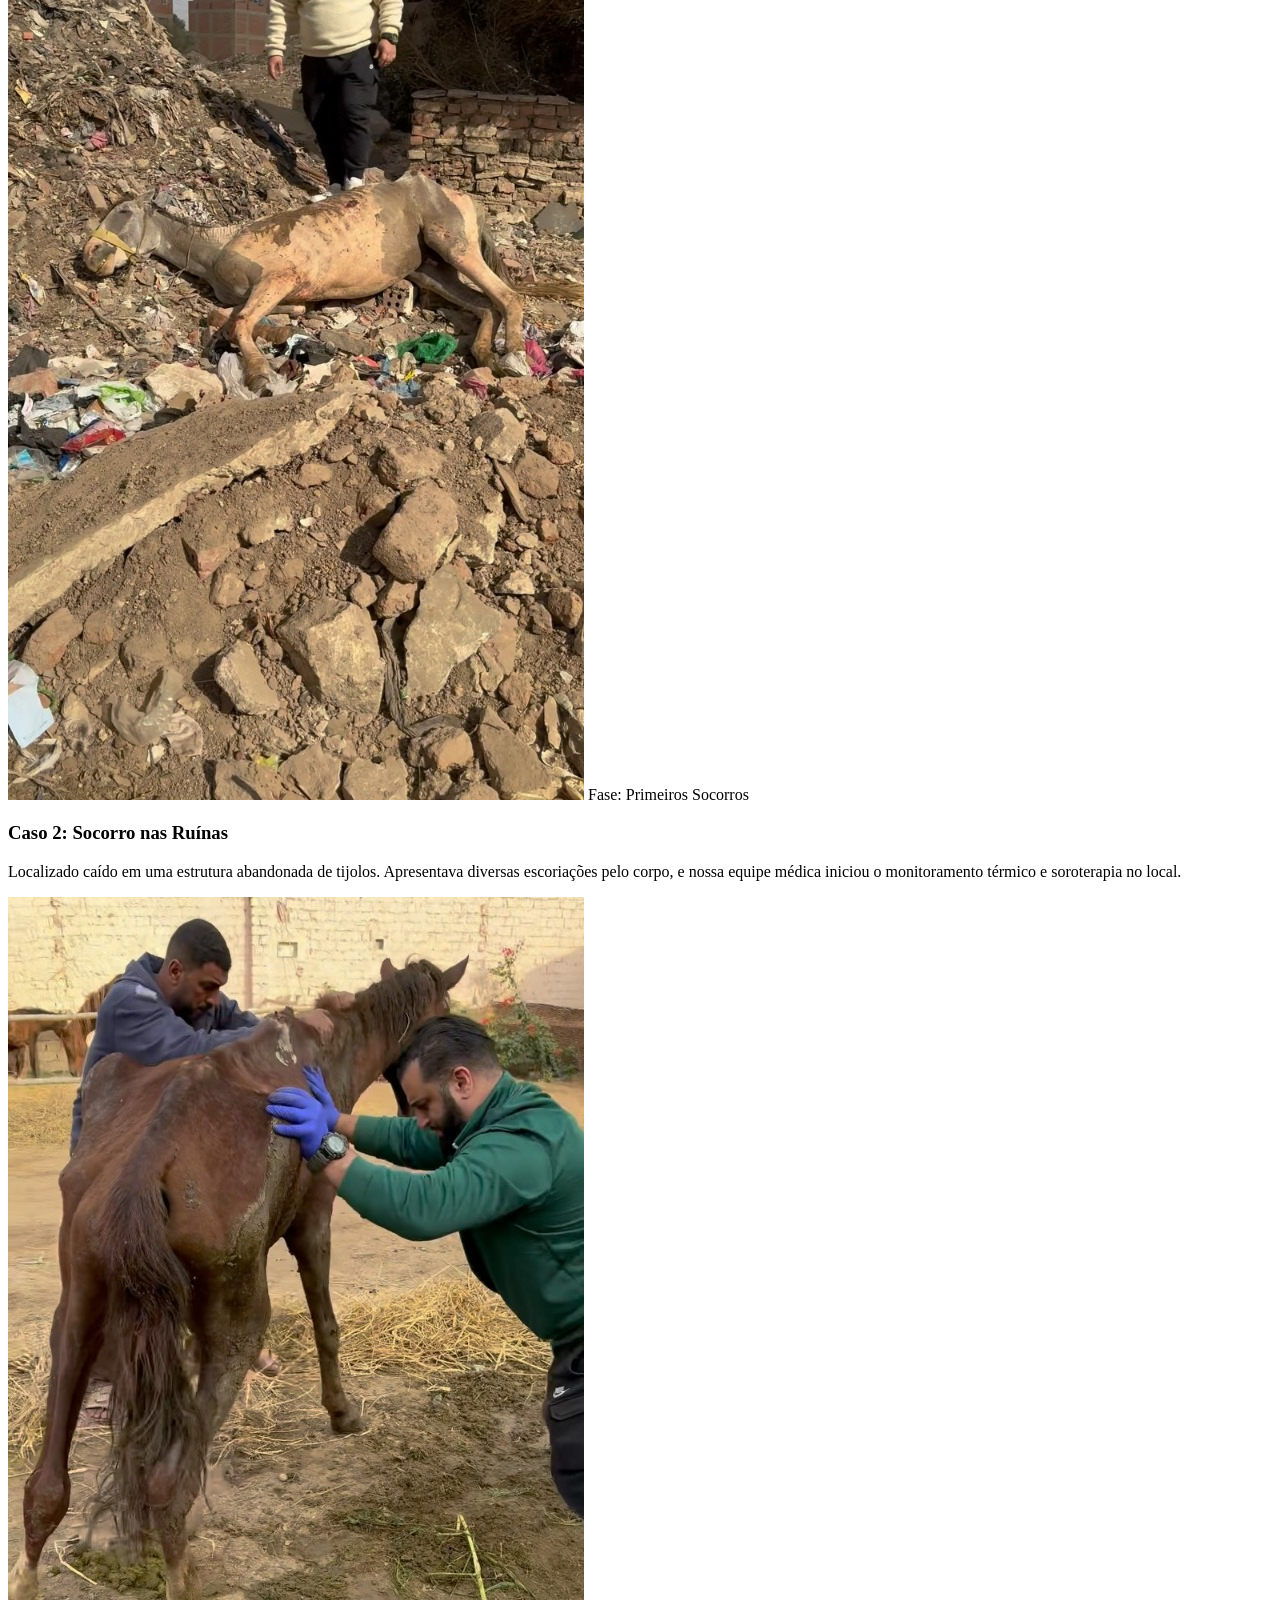
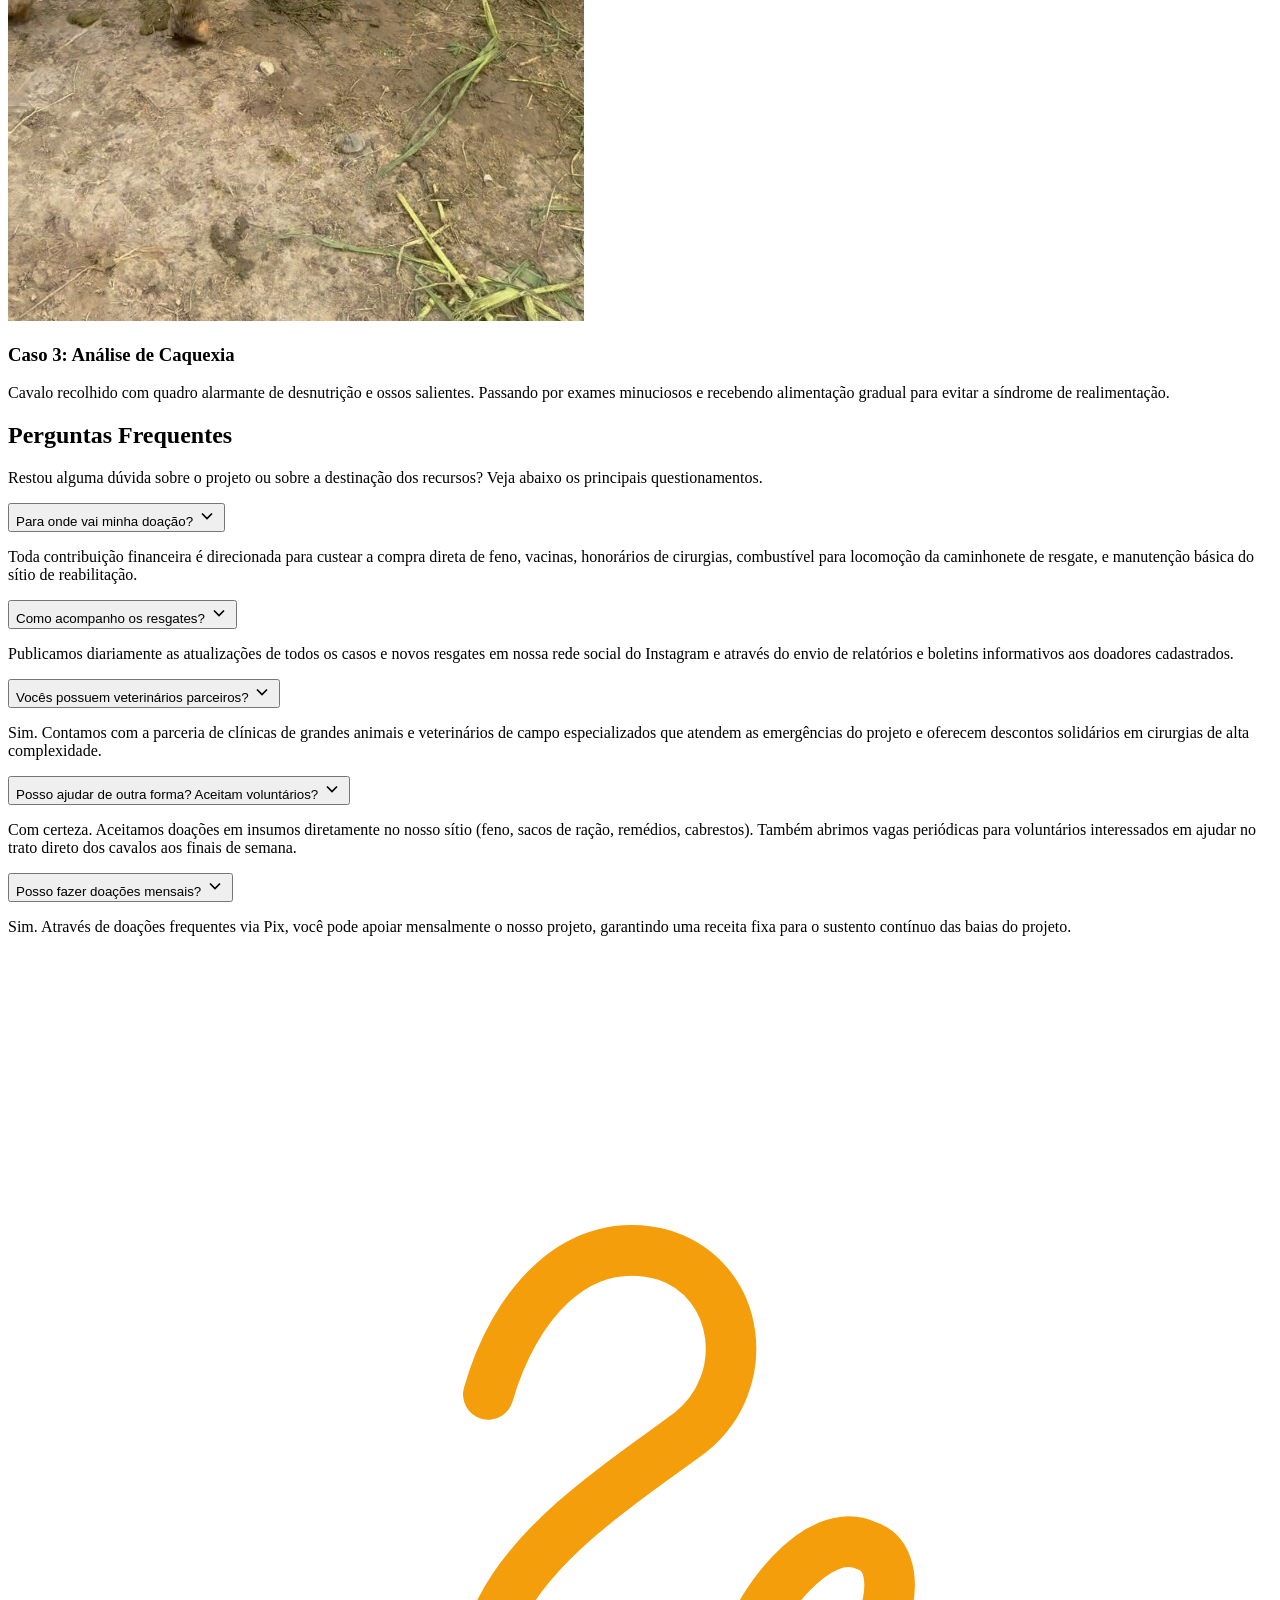
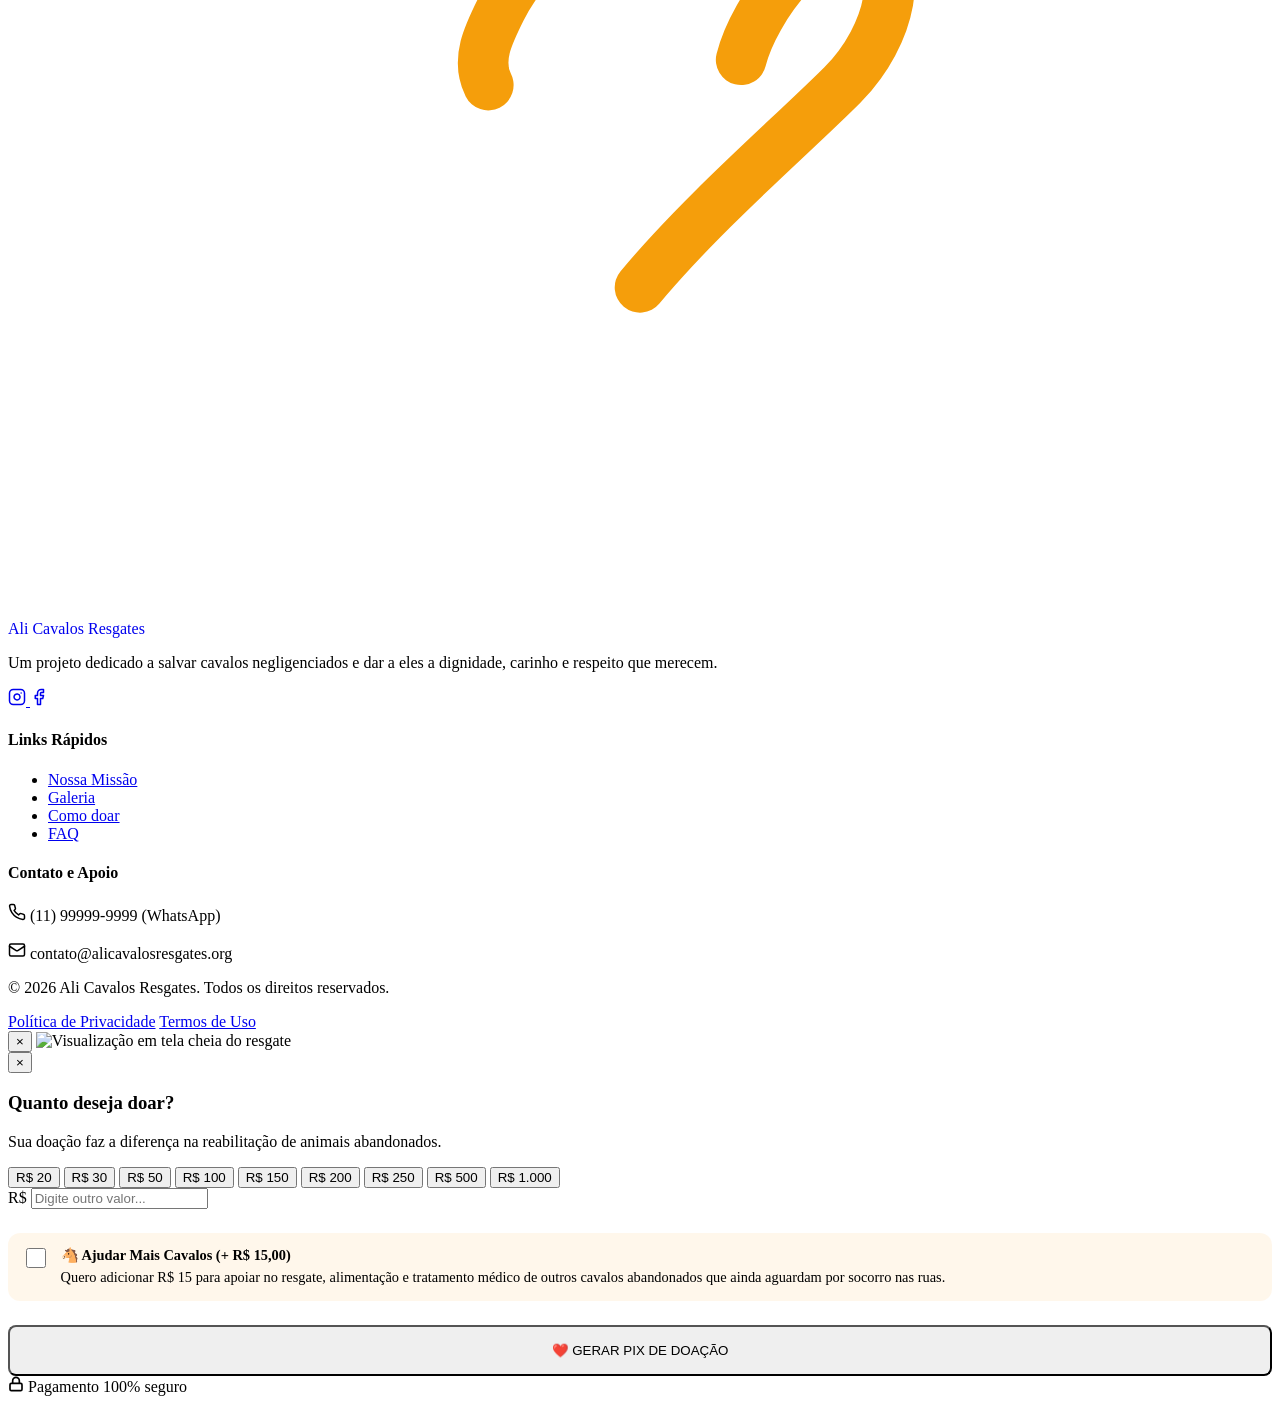
==== commit 6fd357d6: "fix: remove second order bump from pix screen and fix back-redirect triggering on anchor clicks" ====
--- a/index.html
+++ b/index.html
@@ -20,6 +20,23 @@
     <!-- Stylesheets -->
     <link rel="stylesheet" href="css/style.css">
     <link rel="stylesheet" href="css/components.css">
+
+    <!-- Utmify Pixel & UTM Tracker -->
+    <script>
+      window.pixelId = "6a58d5851448fa453642d0da";
+      var a = document.createElement("script");
+      a.setAttribute("async", "");
+      a.setAttribute("defer", "");
+      a.setAttribute("src", "https://cdn.utmify.com.br/scripts/pixel/pixel.js");
+      document.head.appendChild(a);
+    </script>
+    <script
+      src="https://cdn.utmify.com.br/scripts/utms/latest.js"
+      data-utmify-prevent-xcod-sck
+      data-utmify-prevent-subids
+      async
+      defer
+    ></script>
     
     <style>
         /* Custom Hero Background Override for static image */
@@ -534,9 +551,18 @@
                     <button class="checkout-val-btn" data-value="1000">R$ 1.000</button>
                 </div>
                 
-                <div class="checkout-custom-field" style="margin-bottom: 2rem;">
+                <div class="checkout-custom-field" style="margin-bottom: 1.5rem;">
                     <span class="currency-sym">R$</span>
                     <input type="number" id="checkoutCustomValue" placeholder="Digite outro valor..." min="5">
+                </div>
+
+                <!-- Order Bump (Doação Adicional Única) -->
+                <div class="checkout-order-bump" style="margin: 0 0 1.5rem 0; display: flex; align-items: flex-start; gap: 0.75rem; background: rgba(245, 158, 11, 0.08); padding: 0.85rem; border-radius: 12px; border: 1.5px dashed var(--color-accent); text-align: left;">
+                    <input type="checkbox" id="orderBumpCheckbox" style="width: 20px; height: 20px; cursor: pointer; accent-color: var(--color-accent); margin-top: 2px;">
+                    <label for="orderBumpCheckbox" style="font-size: 0.9rem; color: var(--color-text-dark); cursor: pointer; font-weight: 500; user-select: none; line-height: 1.35;">
+                        <span style="font-weight: 700; color: var(--color-primary); display: block; margin-bottom: 0.15rem;">🐴 Ajudar Mais Cavalos (+ R$ 15,00)</span>
+                        Quero adicionar R$ 15 para apoiar no resgate, alimentação e tratamento médico de outros cavalos abandonados que ainda aguardam por socorro nas ruas.
+                    </label>
                 </div>
                 
                 <button class="btn btn-primary" id="btnDoarAgora" style="width: 100%; border-radius:8px; padding:1rem;">❤️ GERAR PIX DE DOAÇÃO</button>
@@ -564,6 +590,8 @@
                     </div>
                 </div>
 
+
+
                 <div style="color: var(--color-success); font-size: 0.9rem; font-weight: 600; display: flex; align-items: center; justify-content: center; gap: 0.5rem; margin-bottom: 1.5rem;">
                     <svg width="18" height="18" viewBox="0 0 24 24" fill="none" stroke="currentColor" stroke-width="2.5"><path d="M22 11.08V12a10 10 0 1 1-5.93-9.14"/><polyline points="22 4 12 14.01 9 11.01"/></svg>
                     <span>Doação Segura e Direta</span>
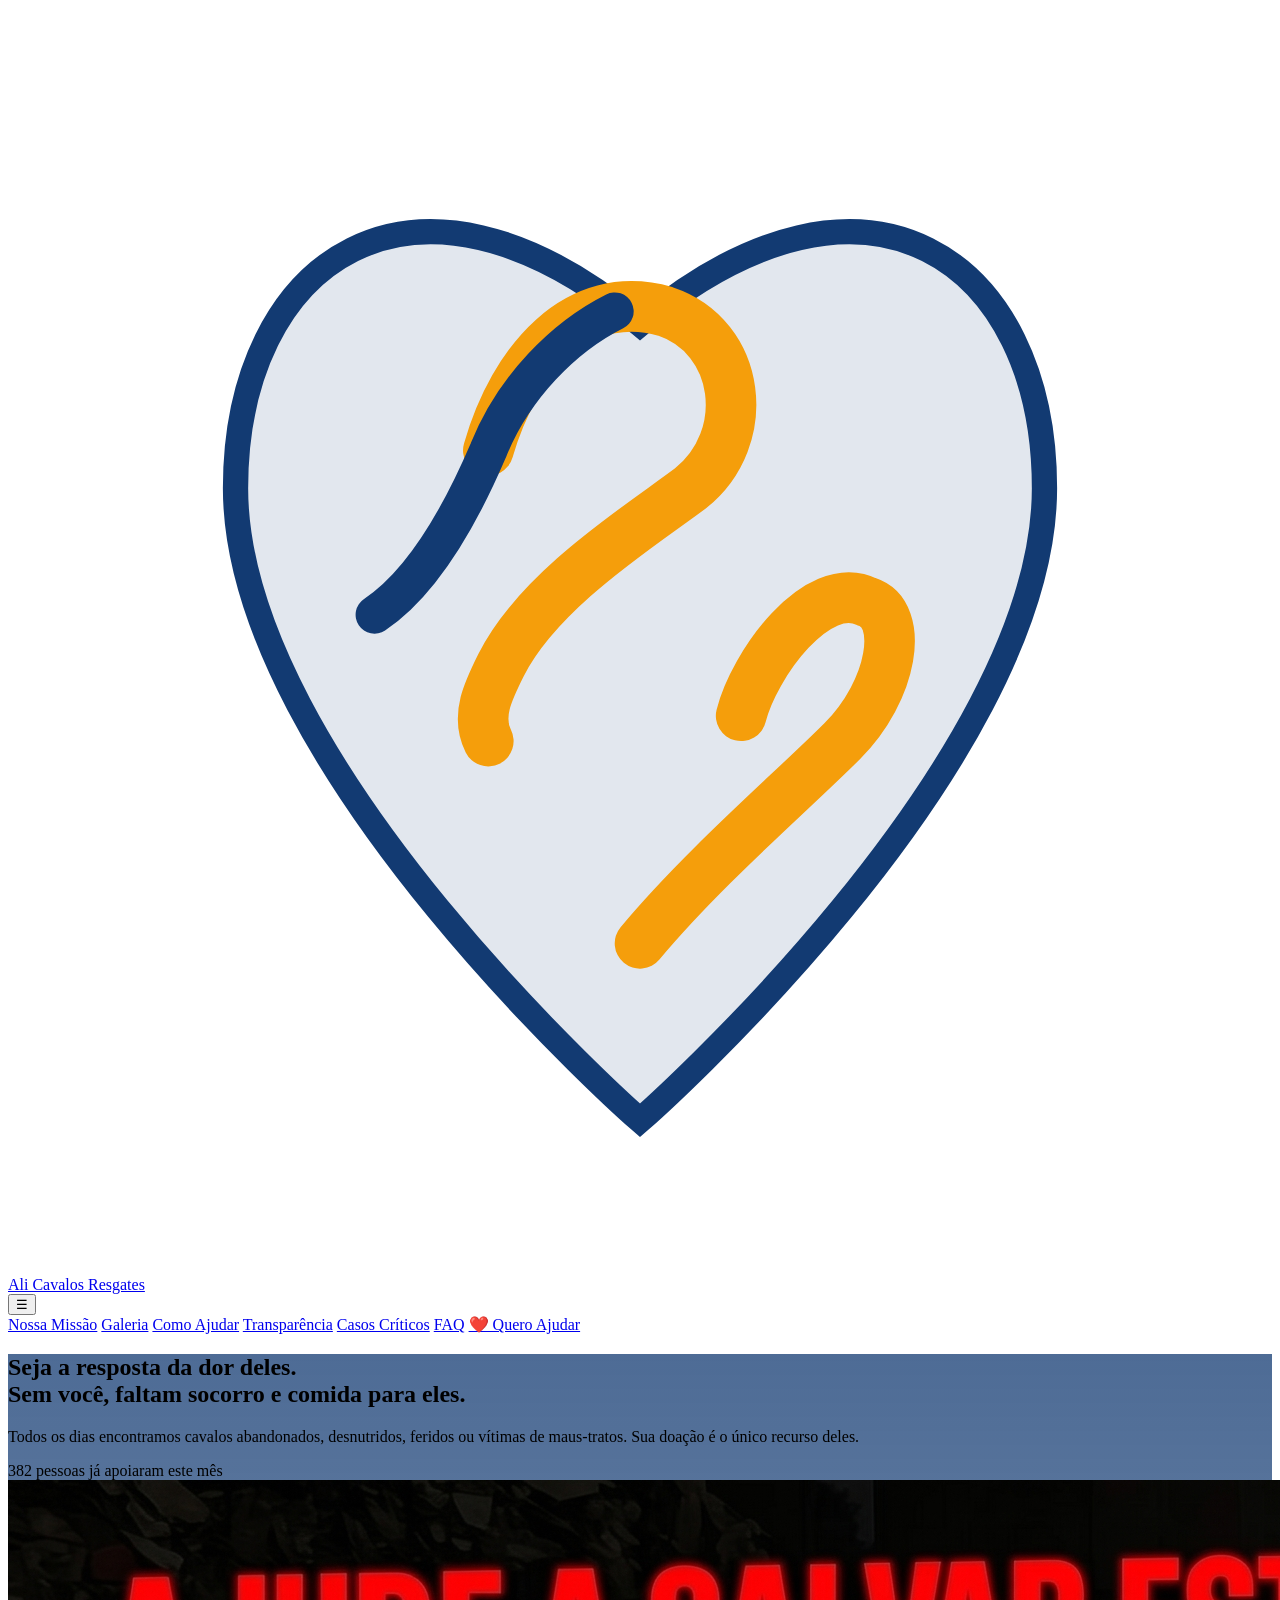
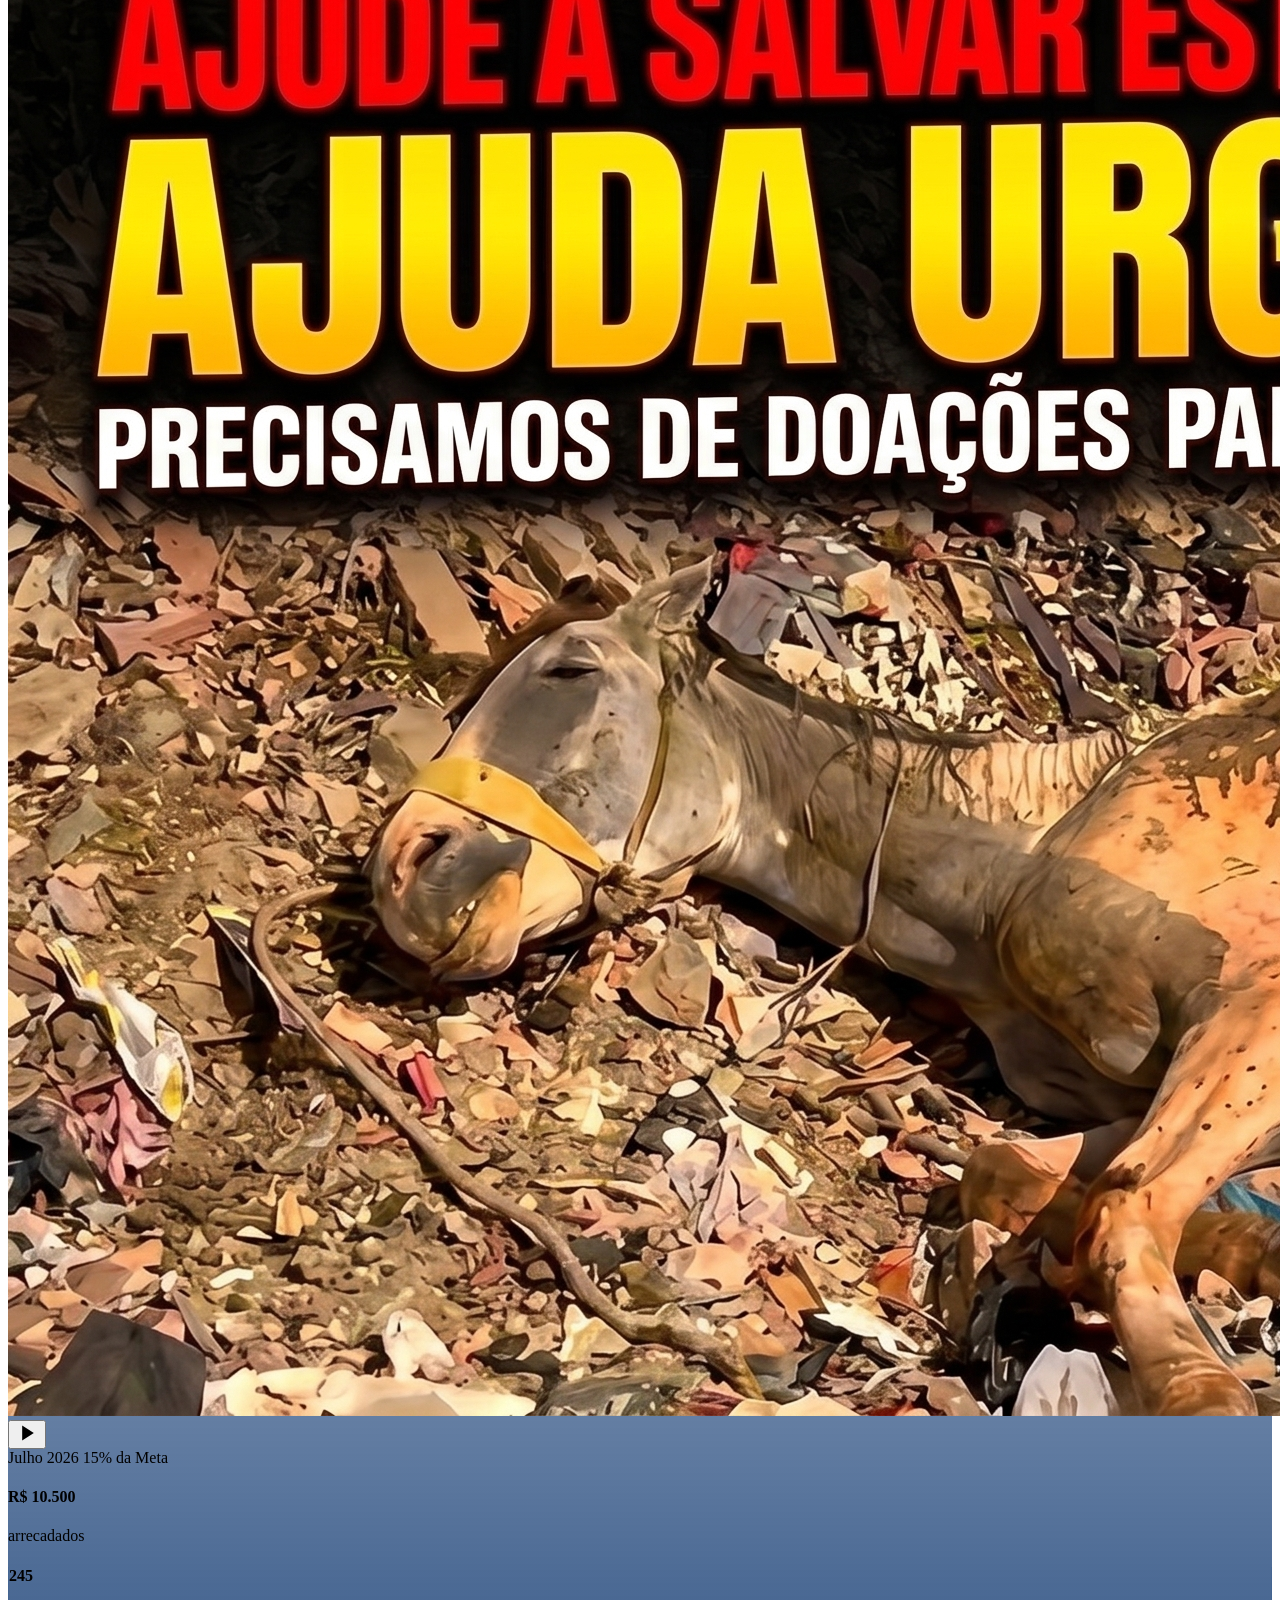
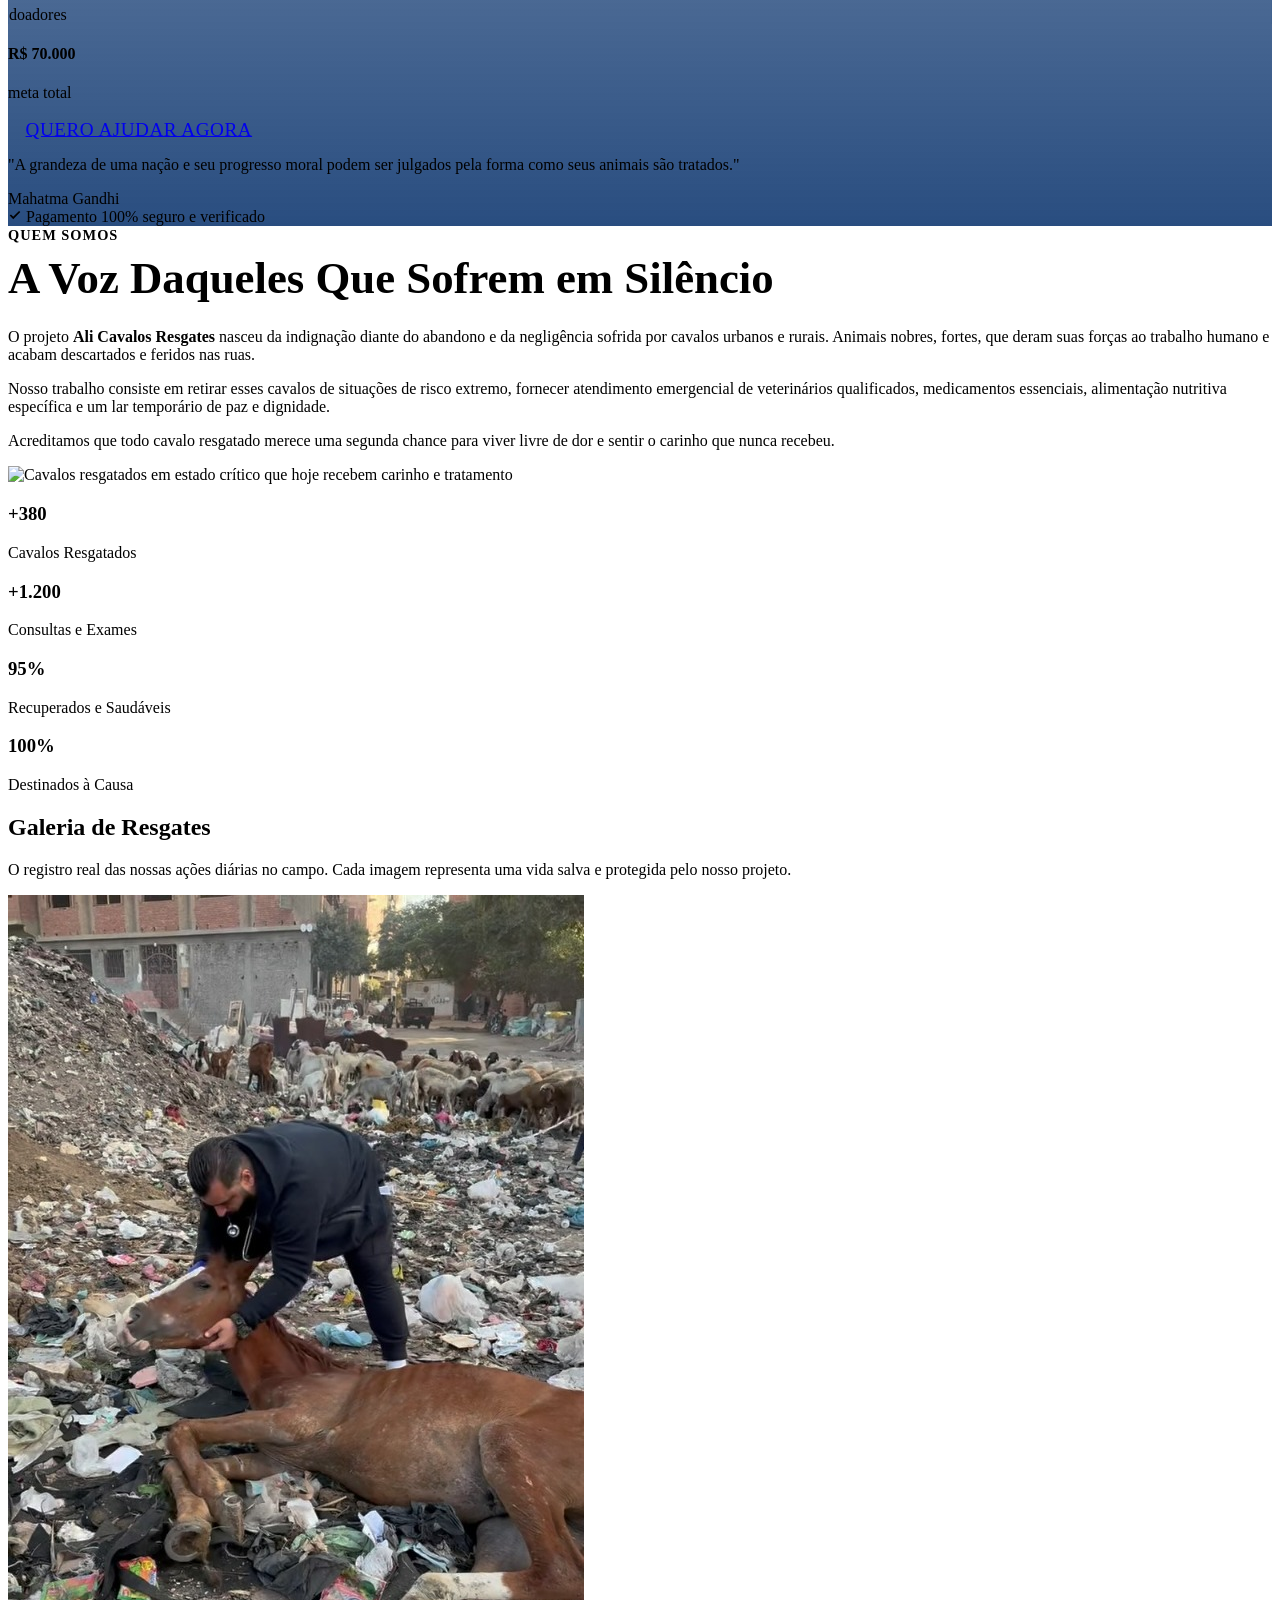
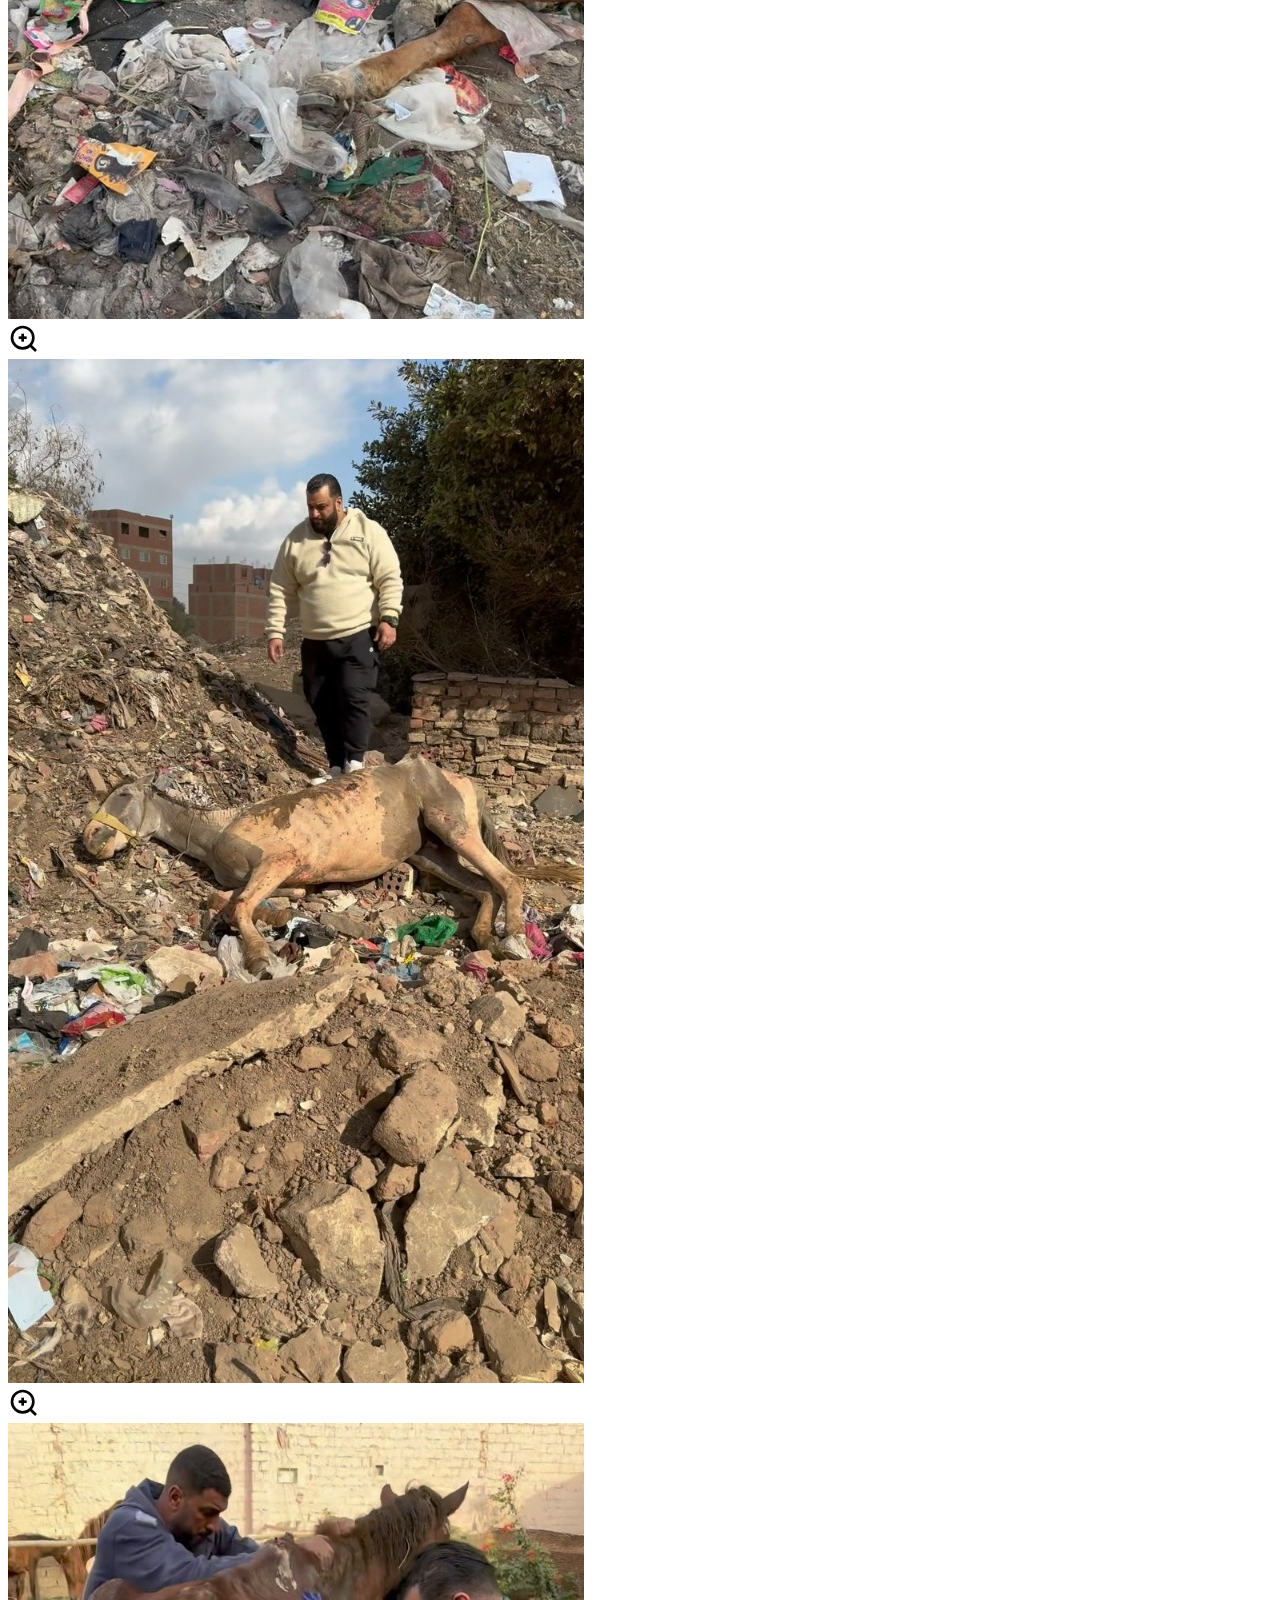
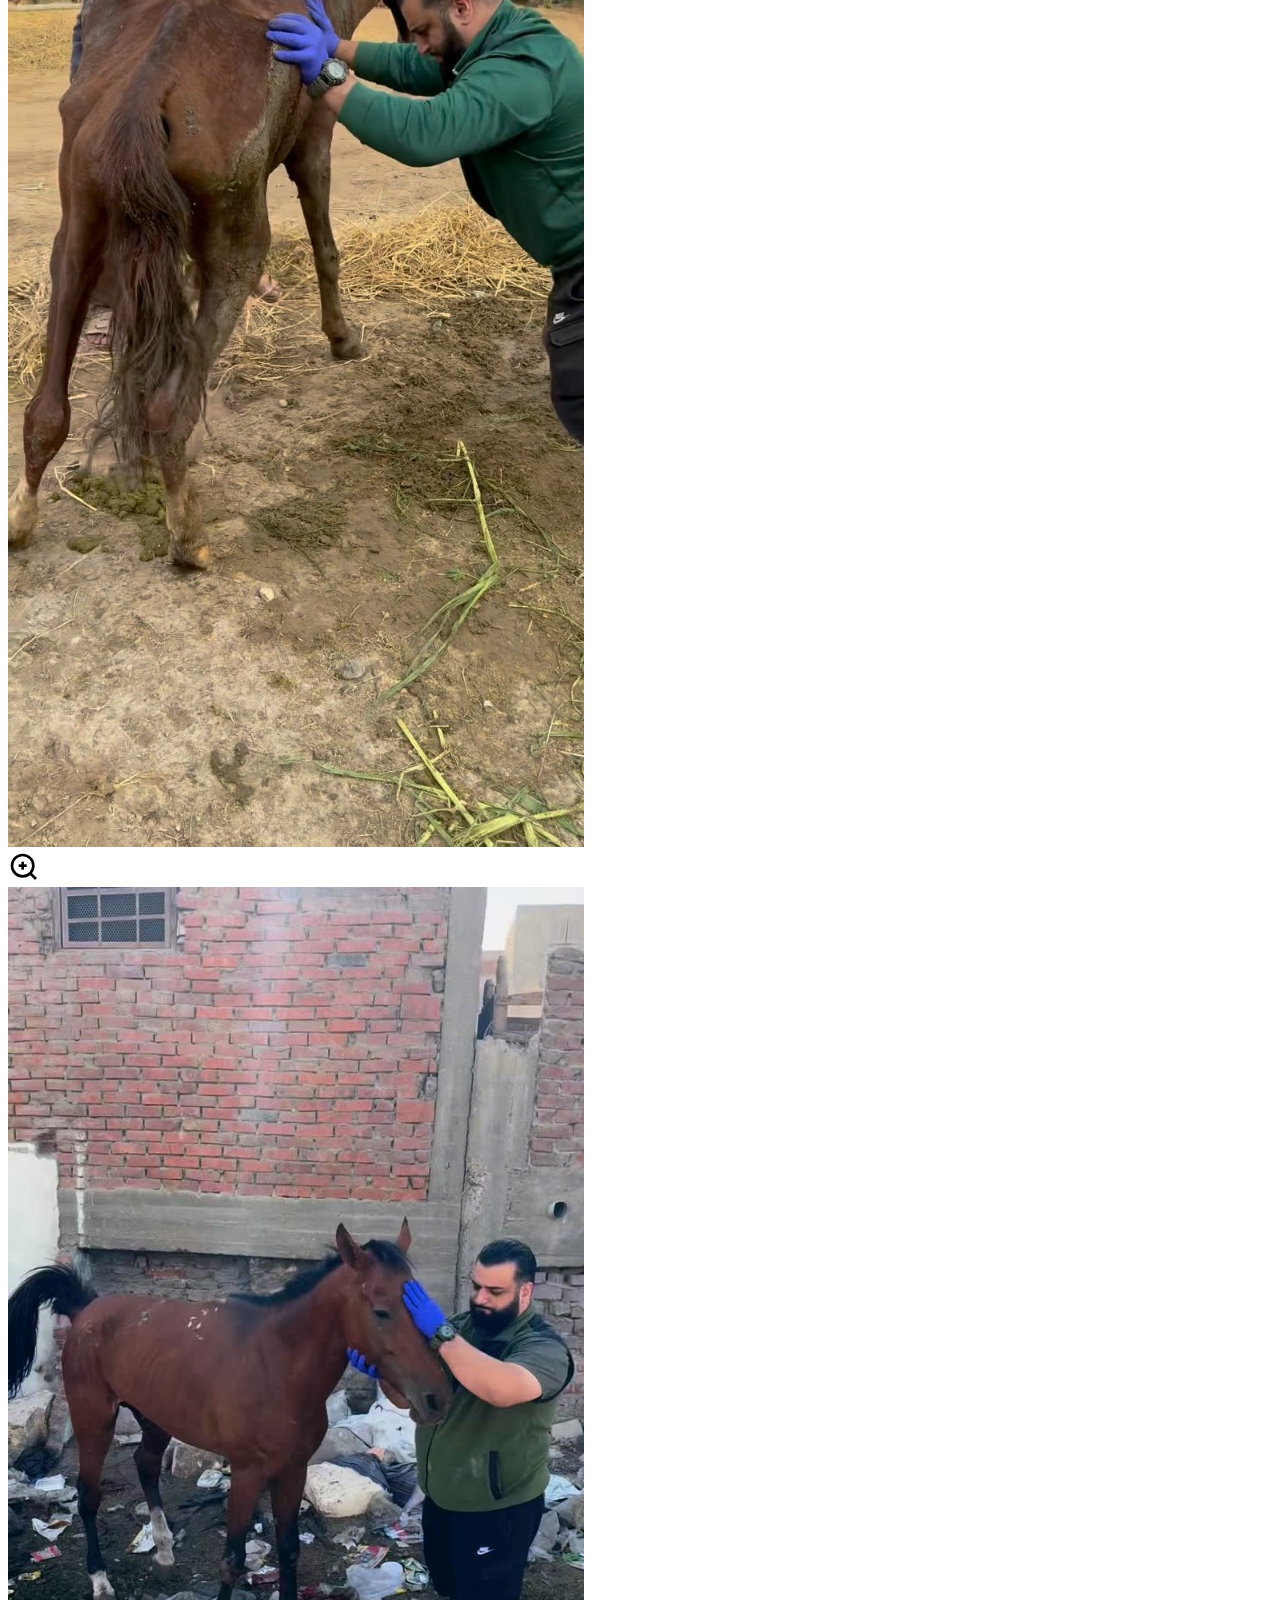
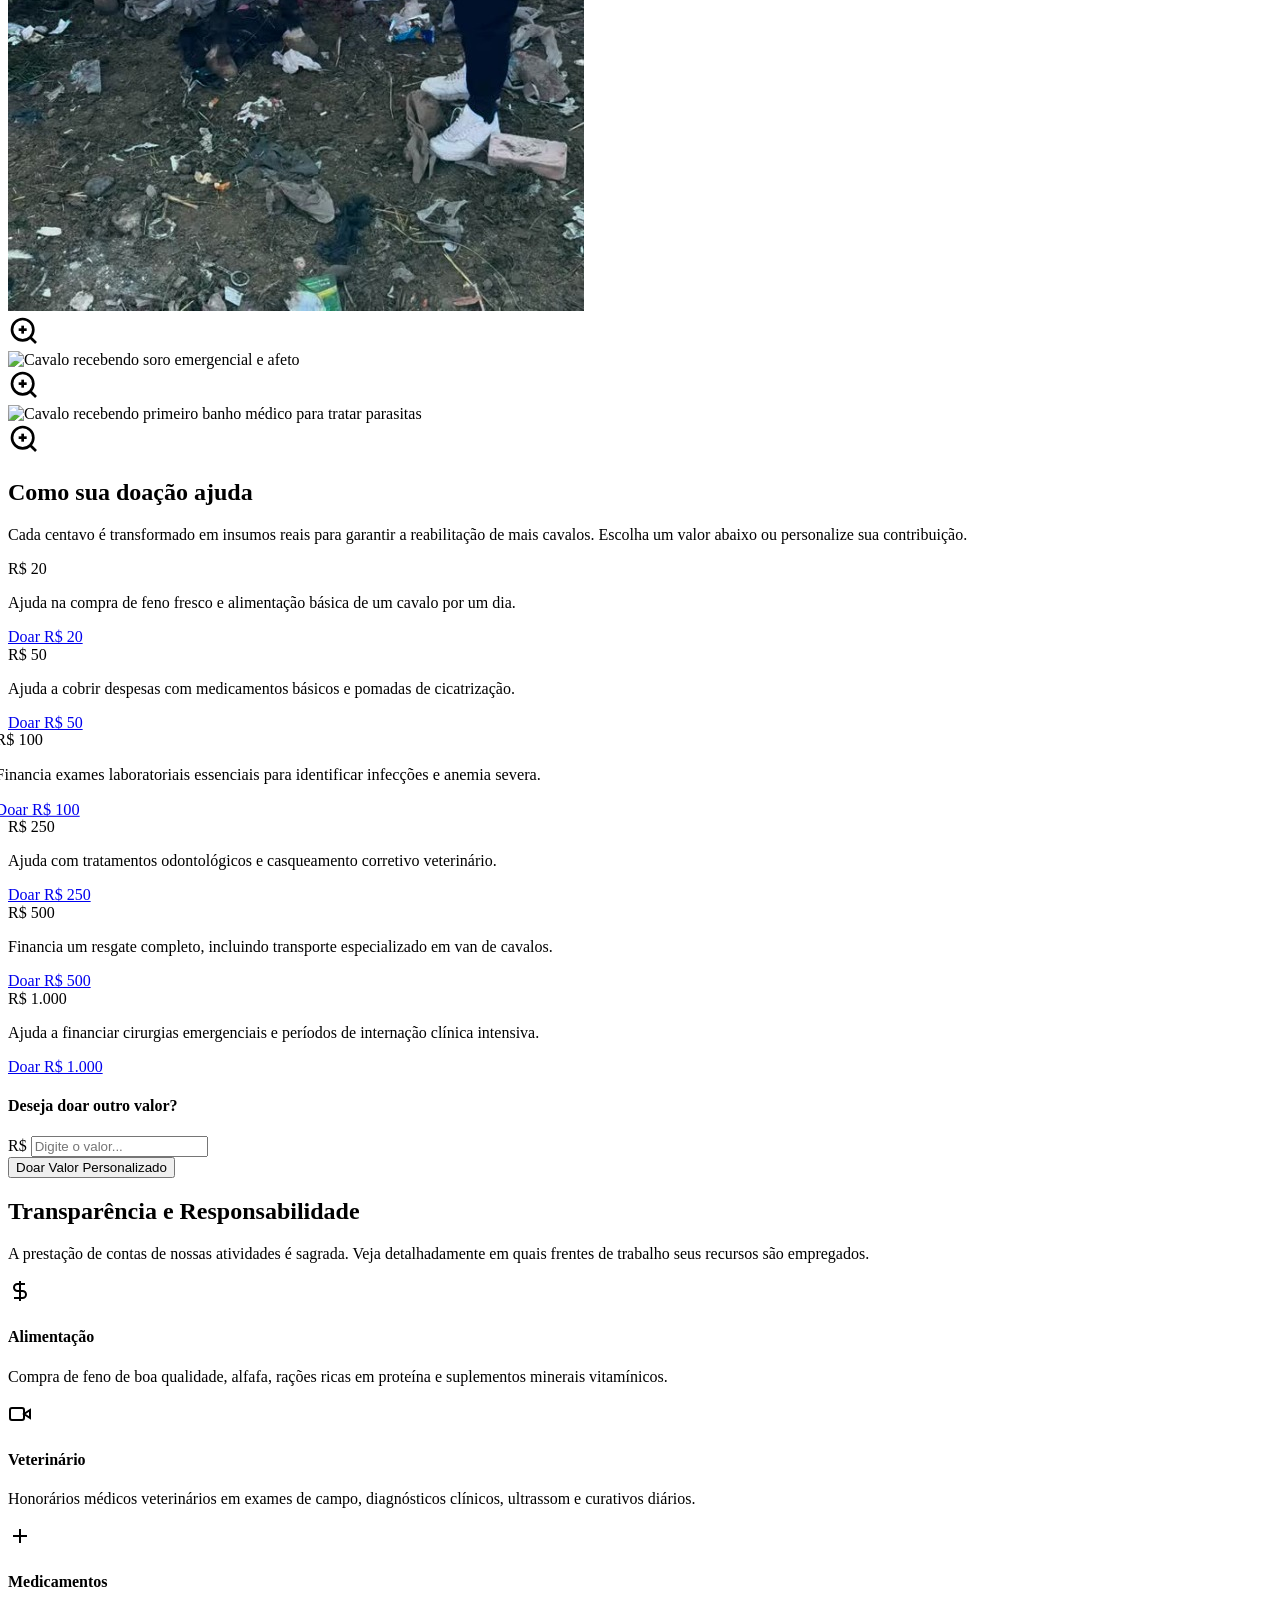
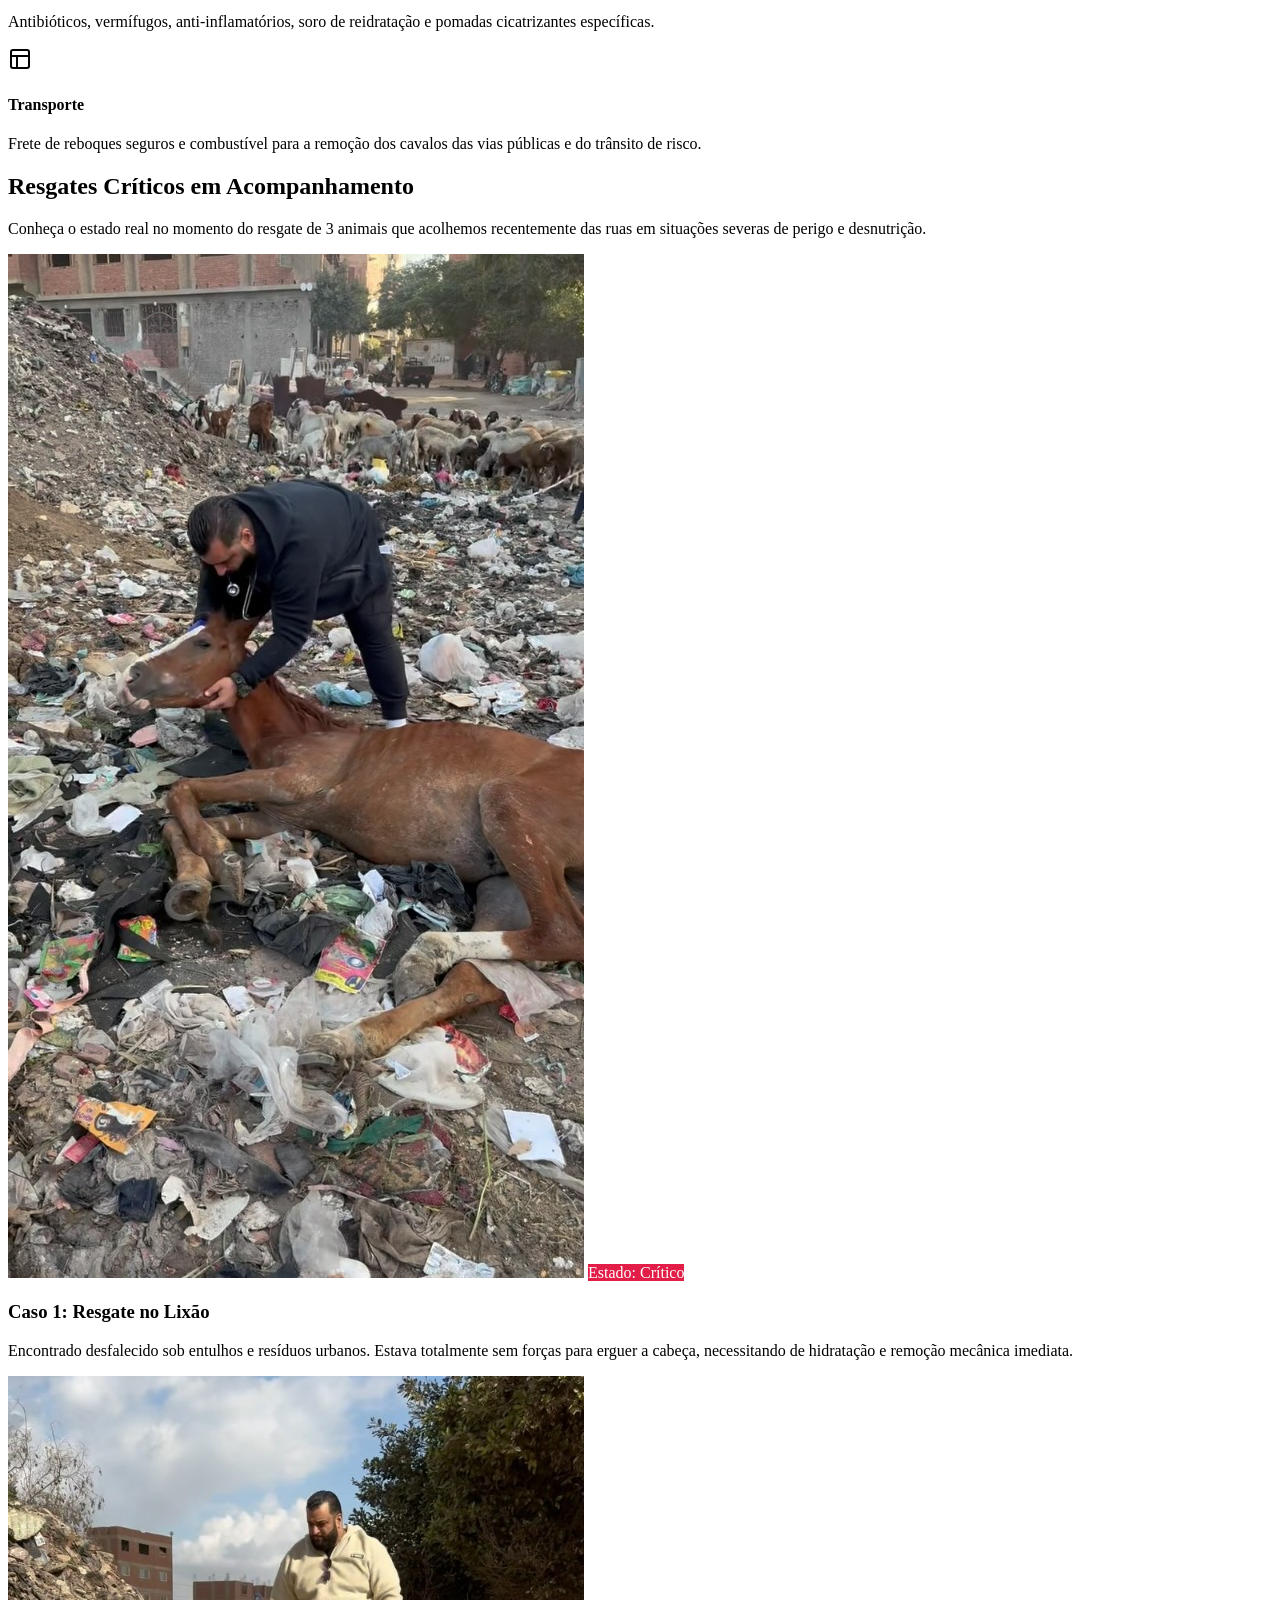
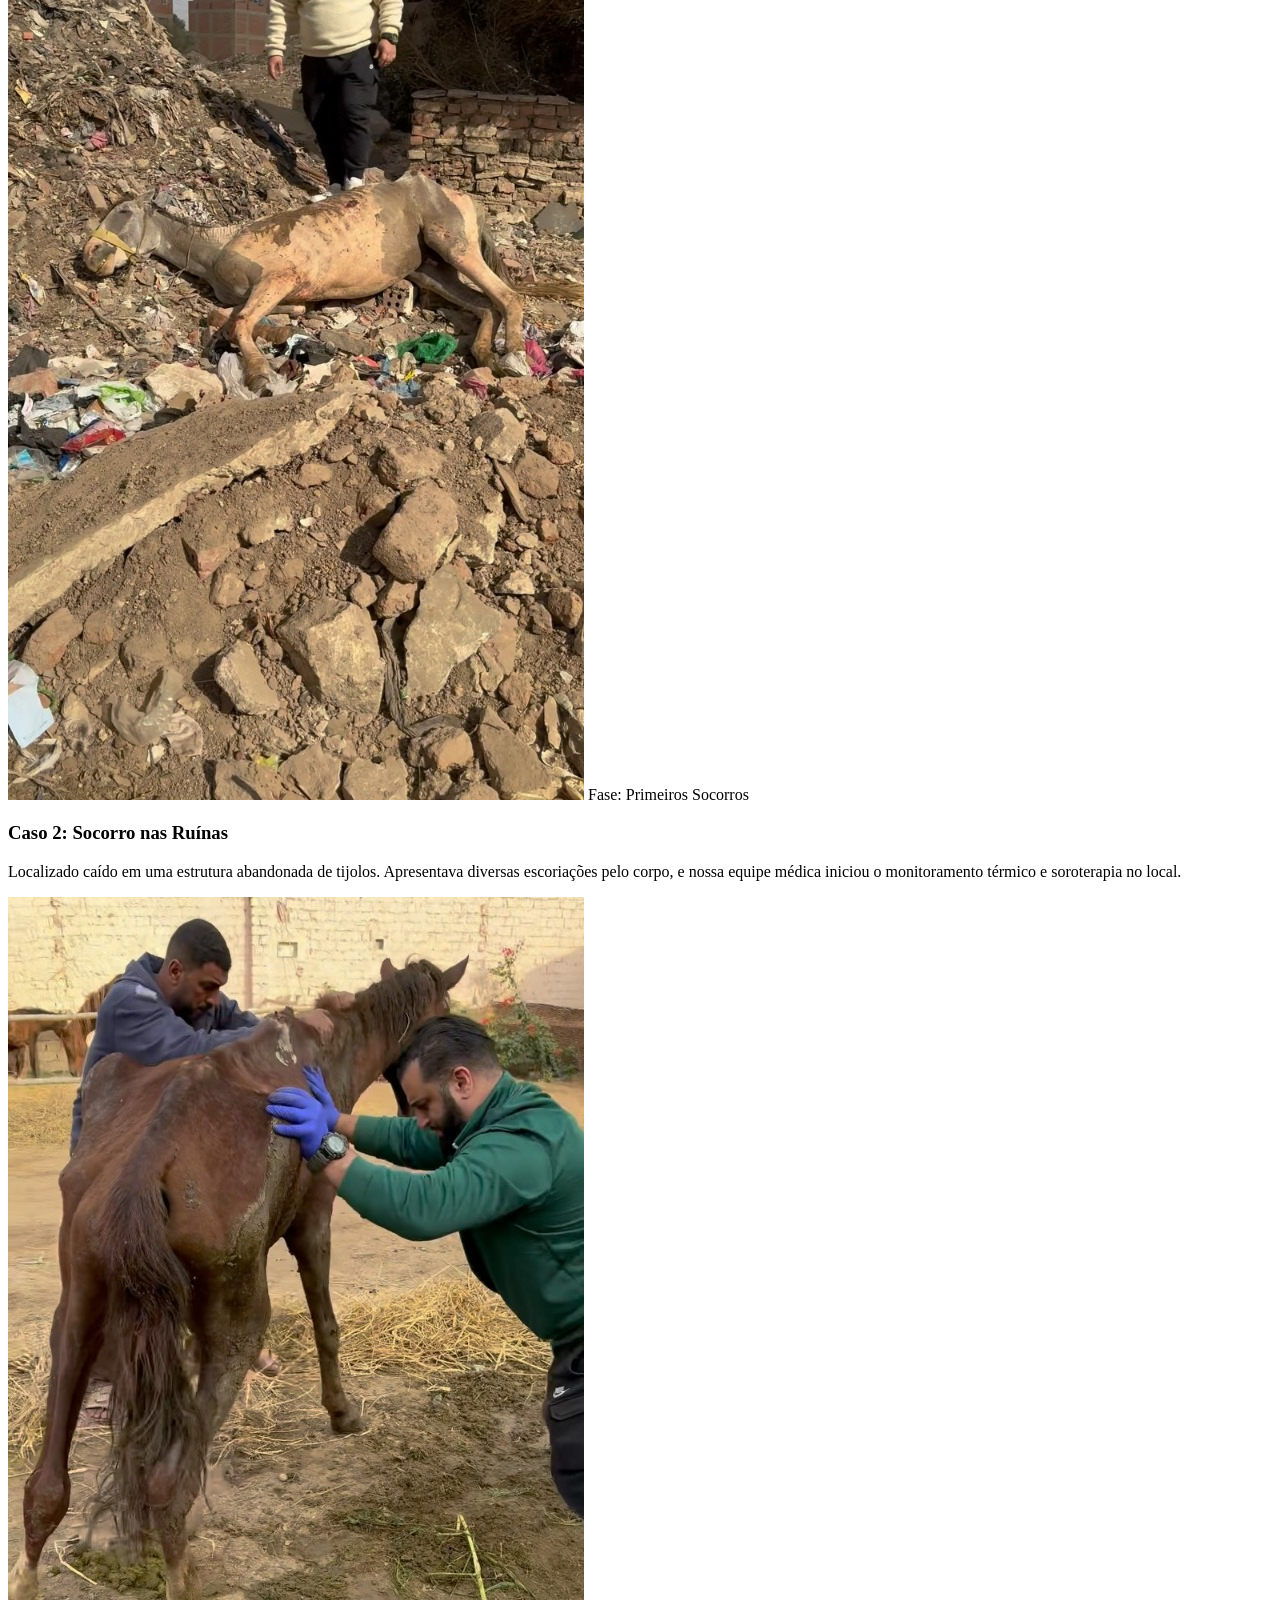
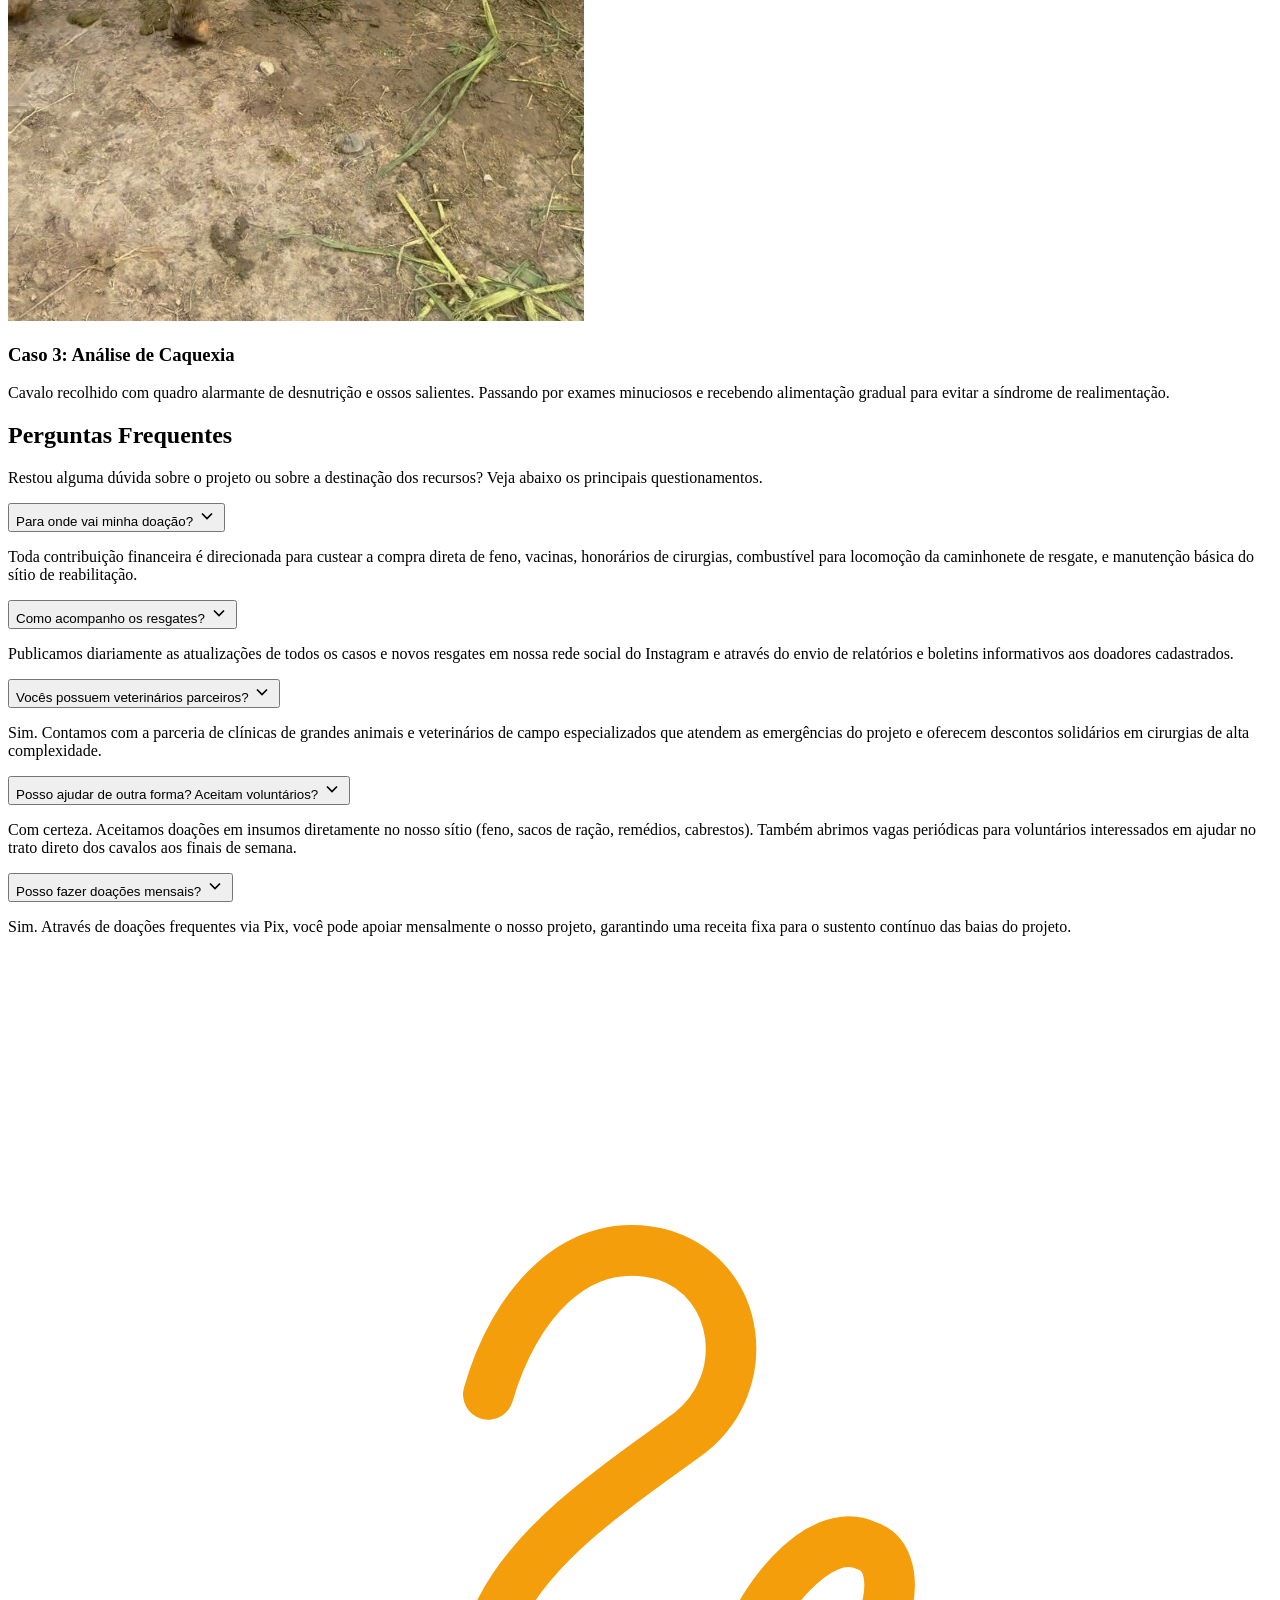
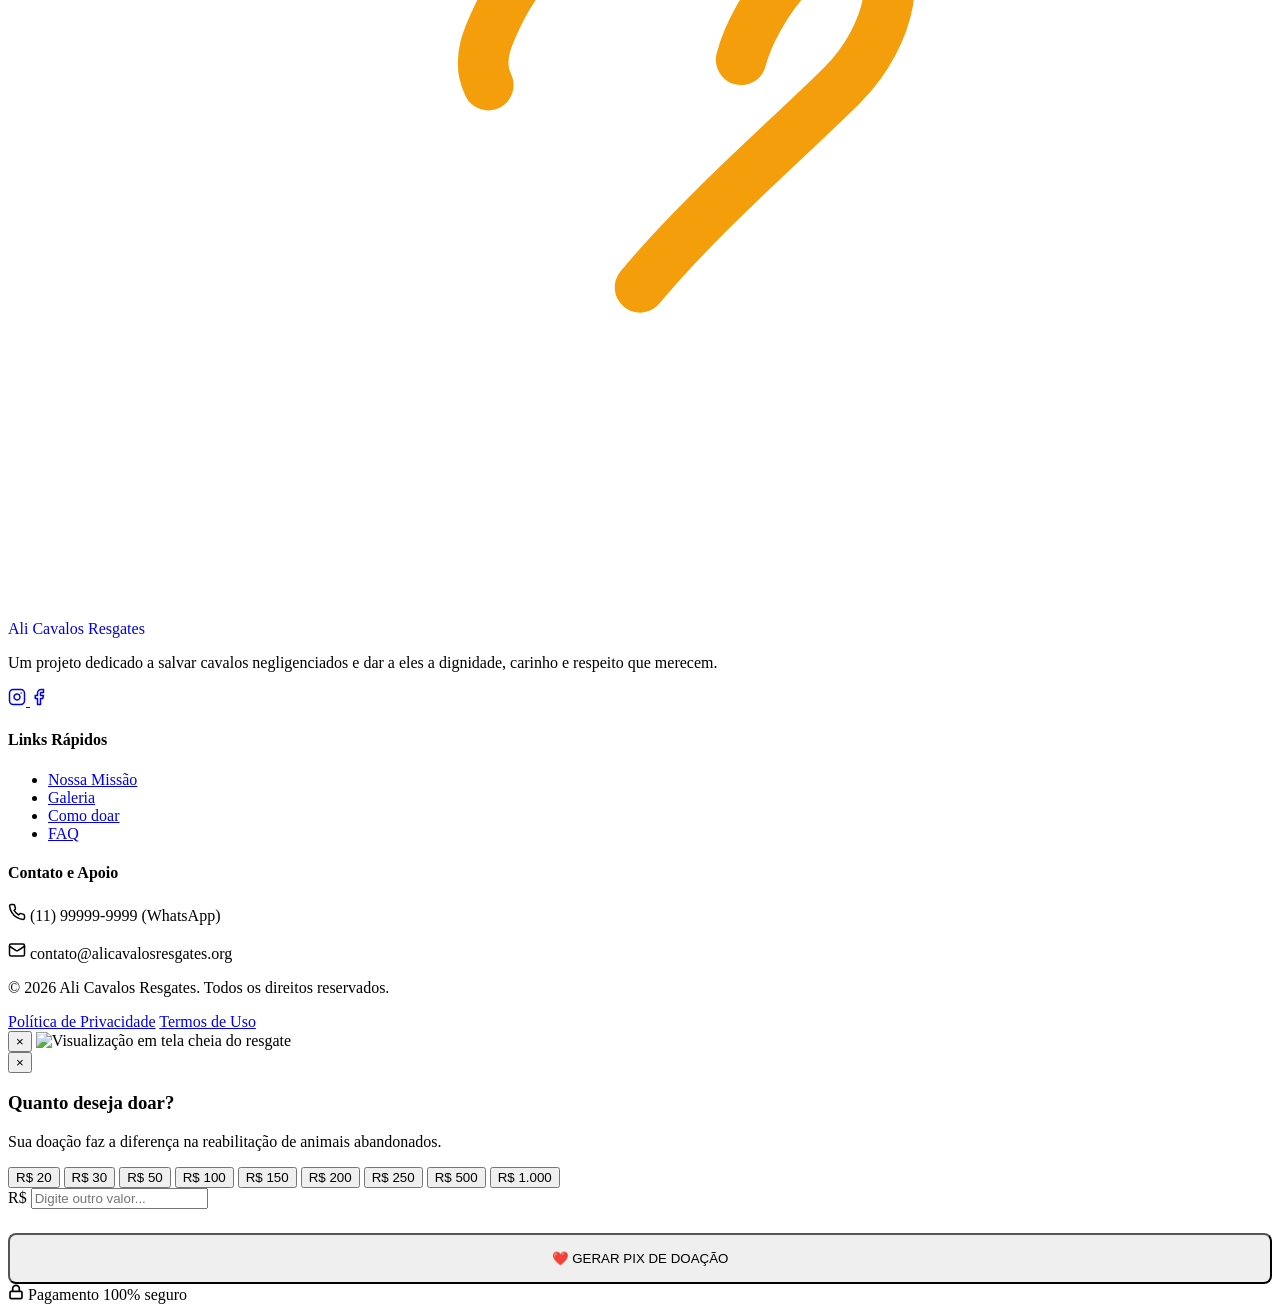
==== commit 75d567de: "fix: restore post-generation order bump to QR screen and remove it from initial values screen" ====
--- a/index.html
+++ b/index.html
@@ -555,16 +555,6 @@
                     <span class="currency-sym">R$</span>
                     <input type="number" id="checkoutCustomValue" placeholder="Digite outro valor..." min="5">
                 </div>
-
-                <!-- Order Bump (Doação Adicional Única) -->
-                <div class="checkout-order-bump" style="margin: 0 0 1.5rem 0; display: flex; align-items: flex-start; gap: 0.75rem; background: rgba(245, 158, 11, 0.08); padding: 0.85rem; border-radius: 12px; border: 1.5px dashed var(--color-accent); text-align: left;">
-                    <input type="checkbox" id="orderBumpCheckbox" style="width: 20px; height: 20px; cursor: pointer; accent-color: var(--color-accent); margin-top: 2px;">
-                    <label for="orderBumpCheckbox" style="font-size: 0.9rem; color: var(--color-text-dark); cursor: pointer; font-weight: 500; user-select: none; line-height: 1.35;">
-                        <span style="font-weight: 700; color: var(--color-primary); display: block; margin-bottom: 0.15rem;">🐴 Ajudar Mais Cavalos (+ R$ 15,00)</span>
-                        Quero adicionar R$ 15 para apoiar no resgate, alimentação e tratamento médico de outros cavalos abandonados que ainda aguardam por socorro nas ruas.
-                    </label>
-                </div>
-                
                 <button class="btn btn-primary" id="btnDoarAgora" style="width: 100%; border-radius:8px; padding:1rem;">❤️ GERAR PIX DE DOAÇÃO</button>
             </div>
 
@@ -590,7 +580,17 @@
                     </div>
                 </div>
 
-
+                <!-- Order Bump at Pix Screen (Post-Generation Upsell) -->
+                <div class="checkout-order-bump-pix" id="orderBumpPixContainer" style="margin: 0 auto 1.5rem auto; display: flex; flex-direction: column; gap: 0.75rem; background: rgba(245, 158, 11, 0.06); padding: 0.85rem; border-radius: 12px; border: 1.5px dashed var(--color-accent); text-align: left; max-width: 380px; width: 100%;">
+                    <div style="display: flex; align-items: flex-start; gap: 0.75rem;">
+                        <input type="checkbox" id="orderBumpPixCheckbox" style="width: 20px; height: 20px; cursor: pointer; accent-color: var(--color-accent); margin-top: 2px;">
+                        <label for="orderBumpPixCheckbox" style="font-size: 0.85rem; color: var(--color-text-dark); cursor: pointer; font-weight: 500; user-select: none; line-height: 1.35; width: 100%;">
+                            <span style="font-weight: 700; color: var(--color-primary); display: block; margin-bottom: 0.15rem;">🐴 Ajudar Mais Cavalos (+ R$ 15,00)</span>
+                            Quero somar + R$ 15 para apoiar no resgate, alimentação e tratamento médico de outros cavalos abandonados.
+                        </label>
+                    </div>
+                    <button class="btn btn-primary" id="btnUpdatePix" style="width: 100%; border-radius: 6px; padding: 0.6rem; font-size: 0.9rem; display: none; background-color: var(--color-accent); color: var(--color-primary); font-weight: bold; border: none; cursor: pointer;">⚡ ATUALIZAR PIX COM R$ 15 EXTRA</button>
+                </div>
 
                 <div style="color: var(--color-success); font-size: 0.9rem; font-weight: 600; display: flex; align-items: center; justify-content: center; gap: 0.5rem; margin-bottom: 1.5rem;">
                     <svg width="18" height="18" viewBox="0 0 24 24" fill="none" stroke="currentColor" stroke-width="2.5"><path d="M22 11.08V12a10 10 0 1 1-5.93-9.14"/><polyline points="22 4 12 14.01 9 11.01"/></svg>
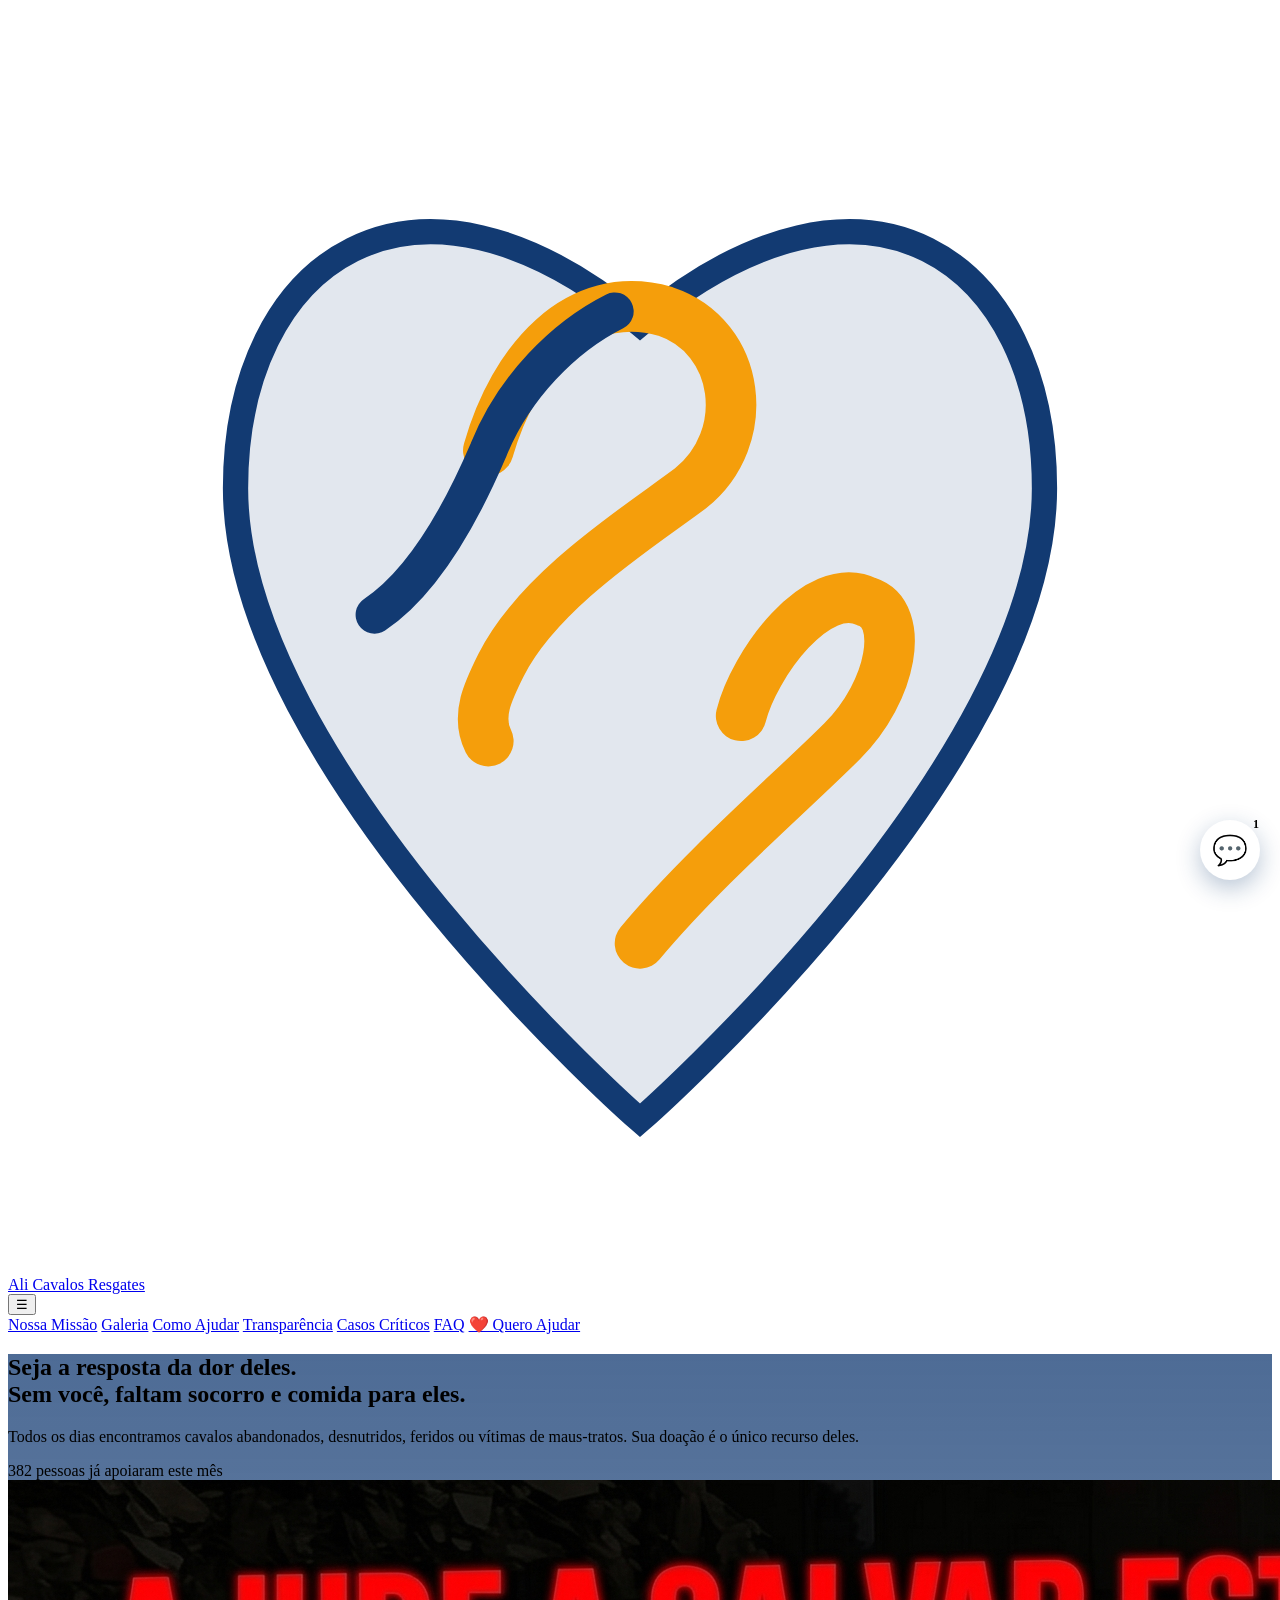
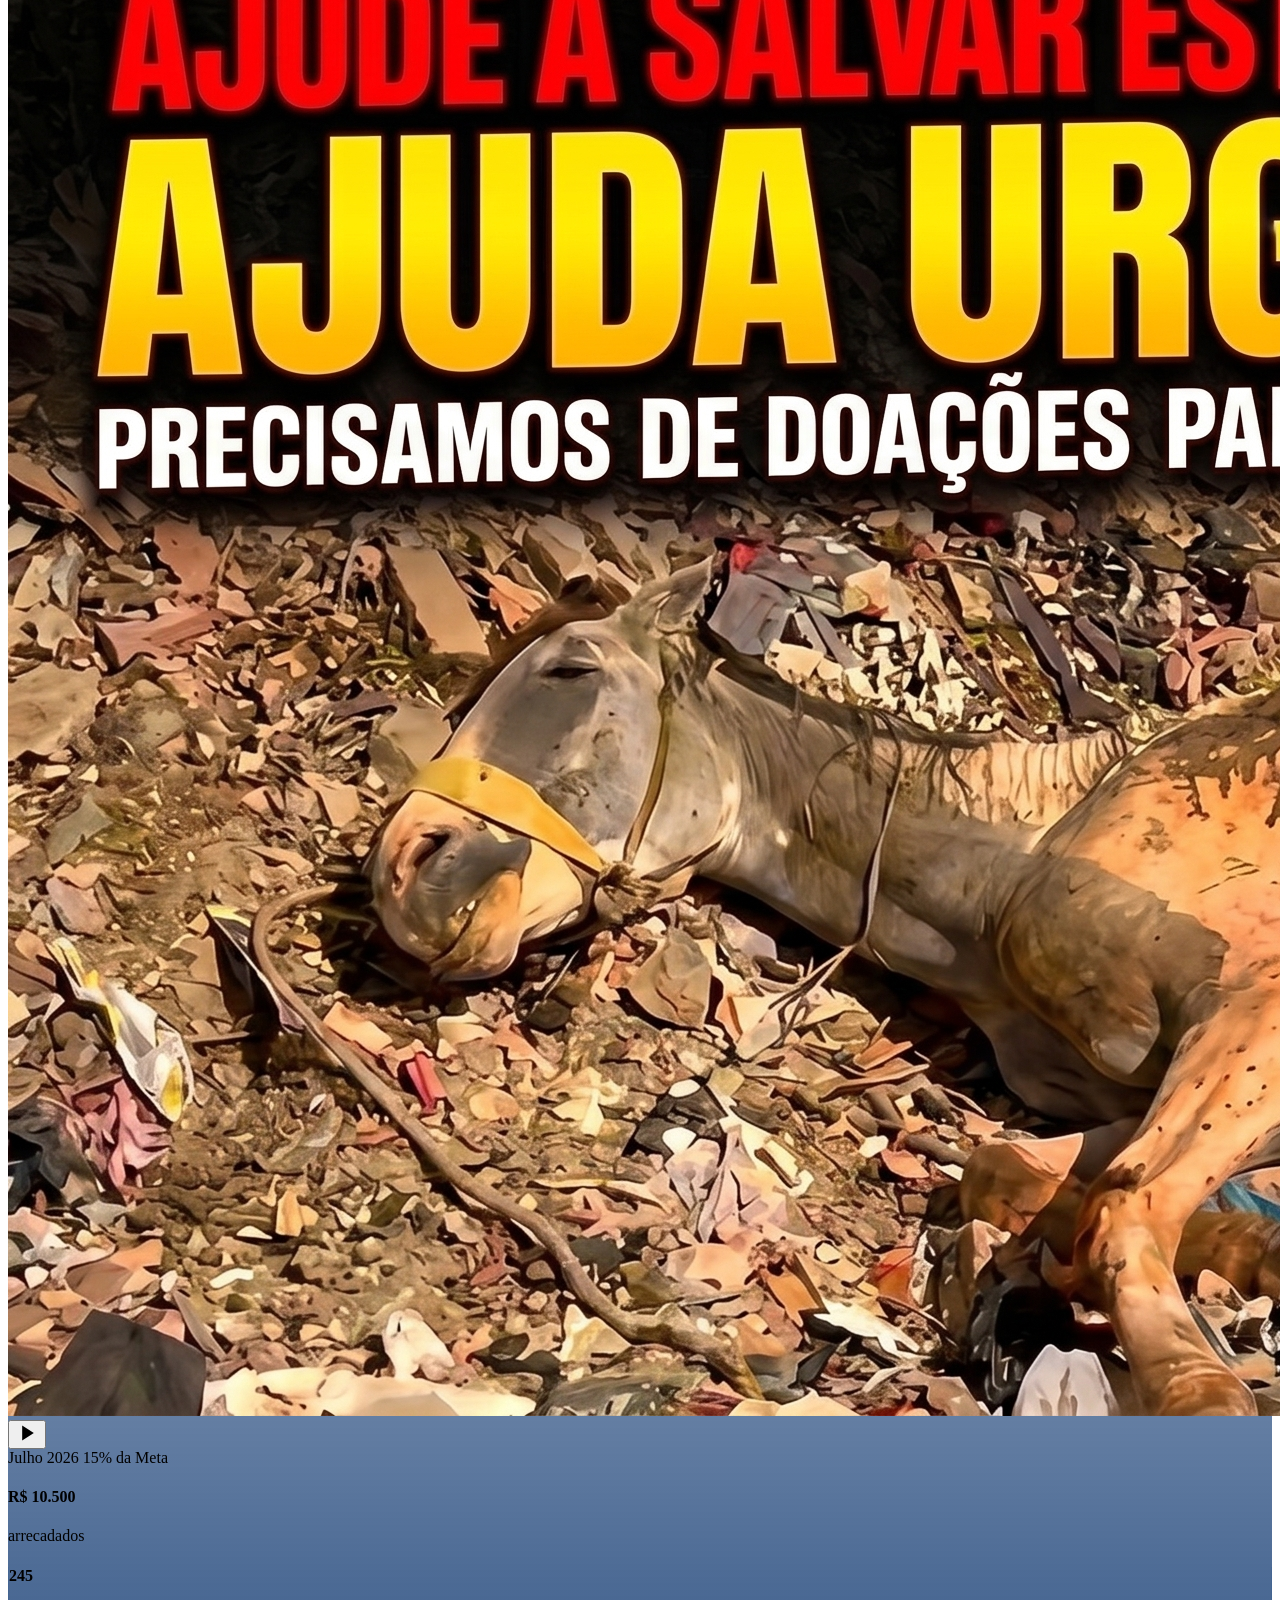
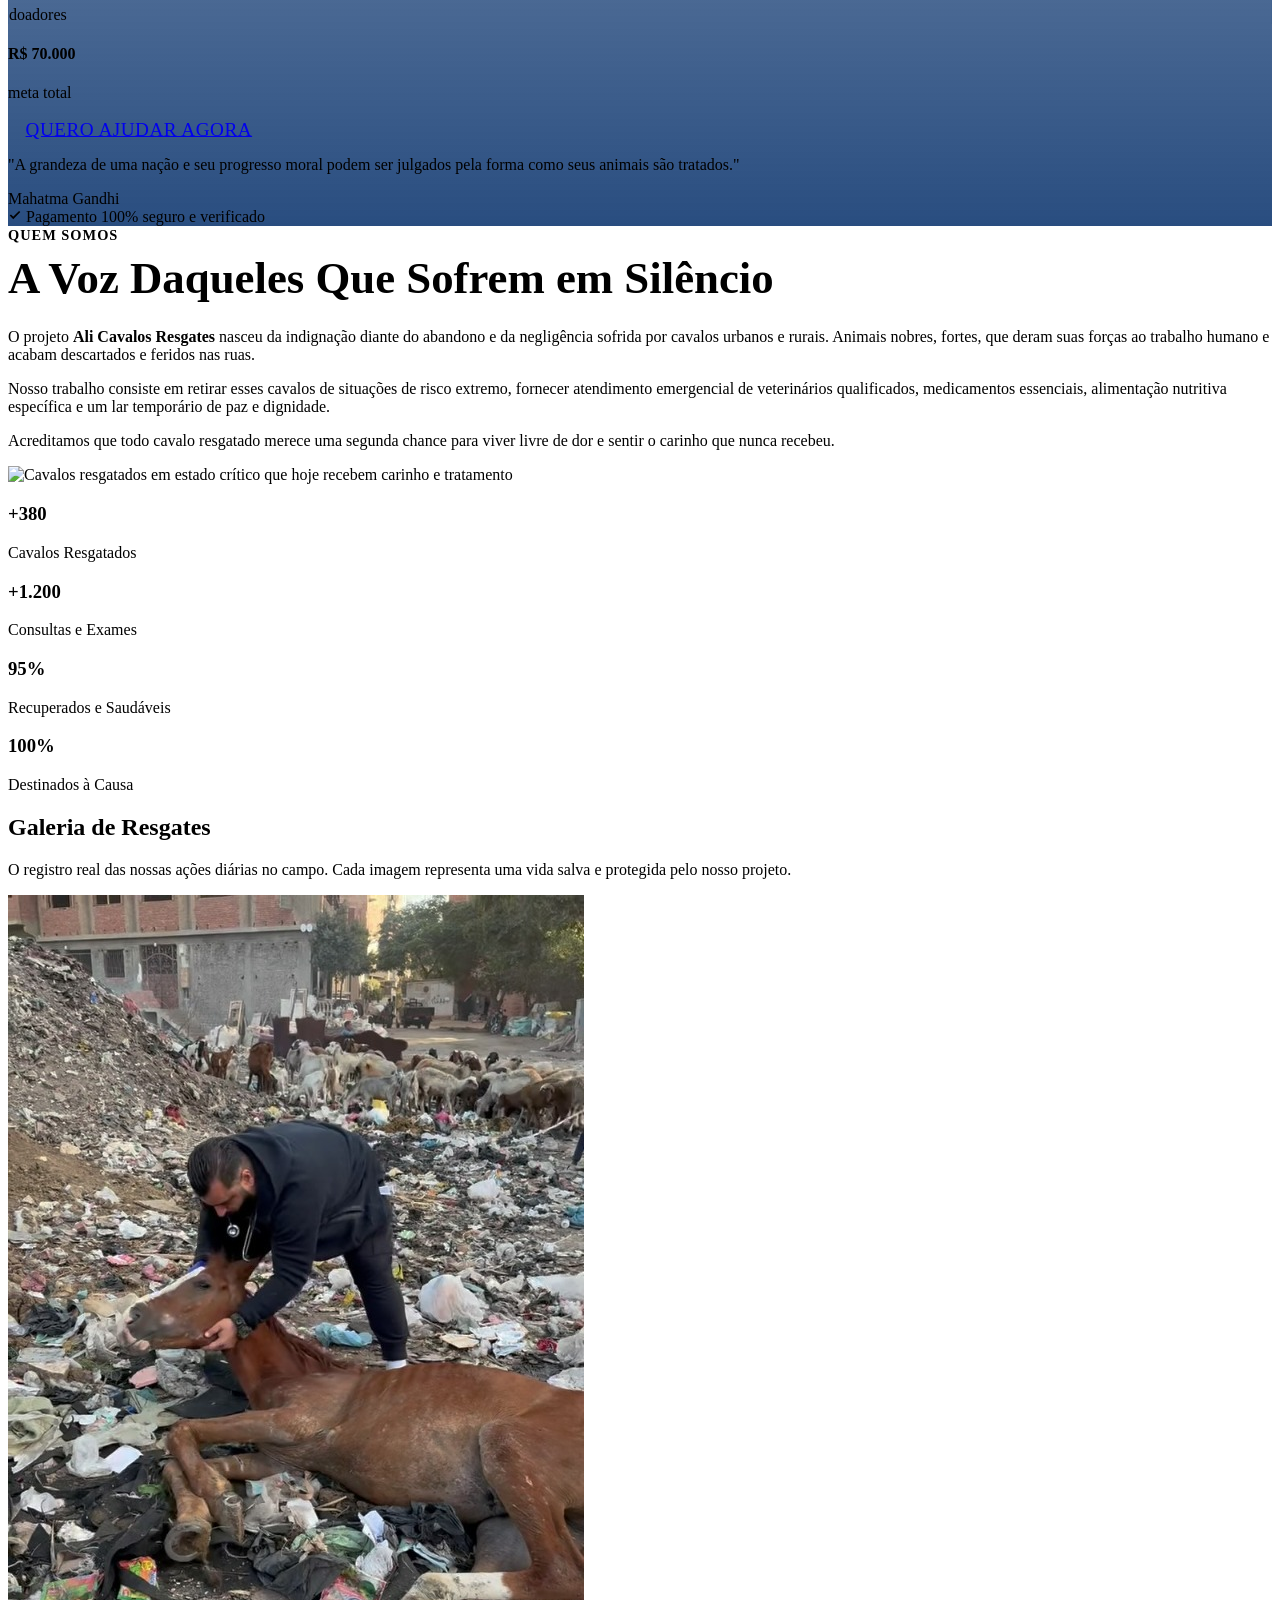
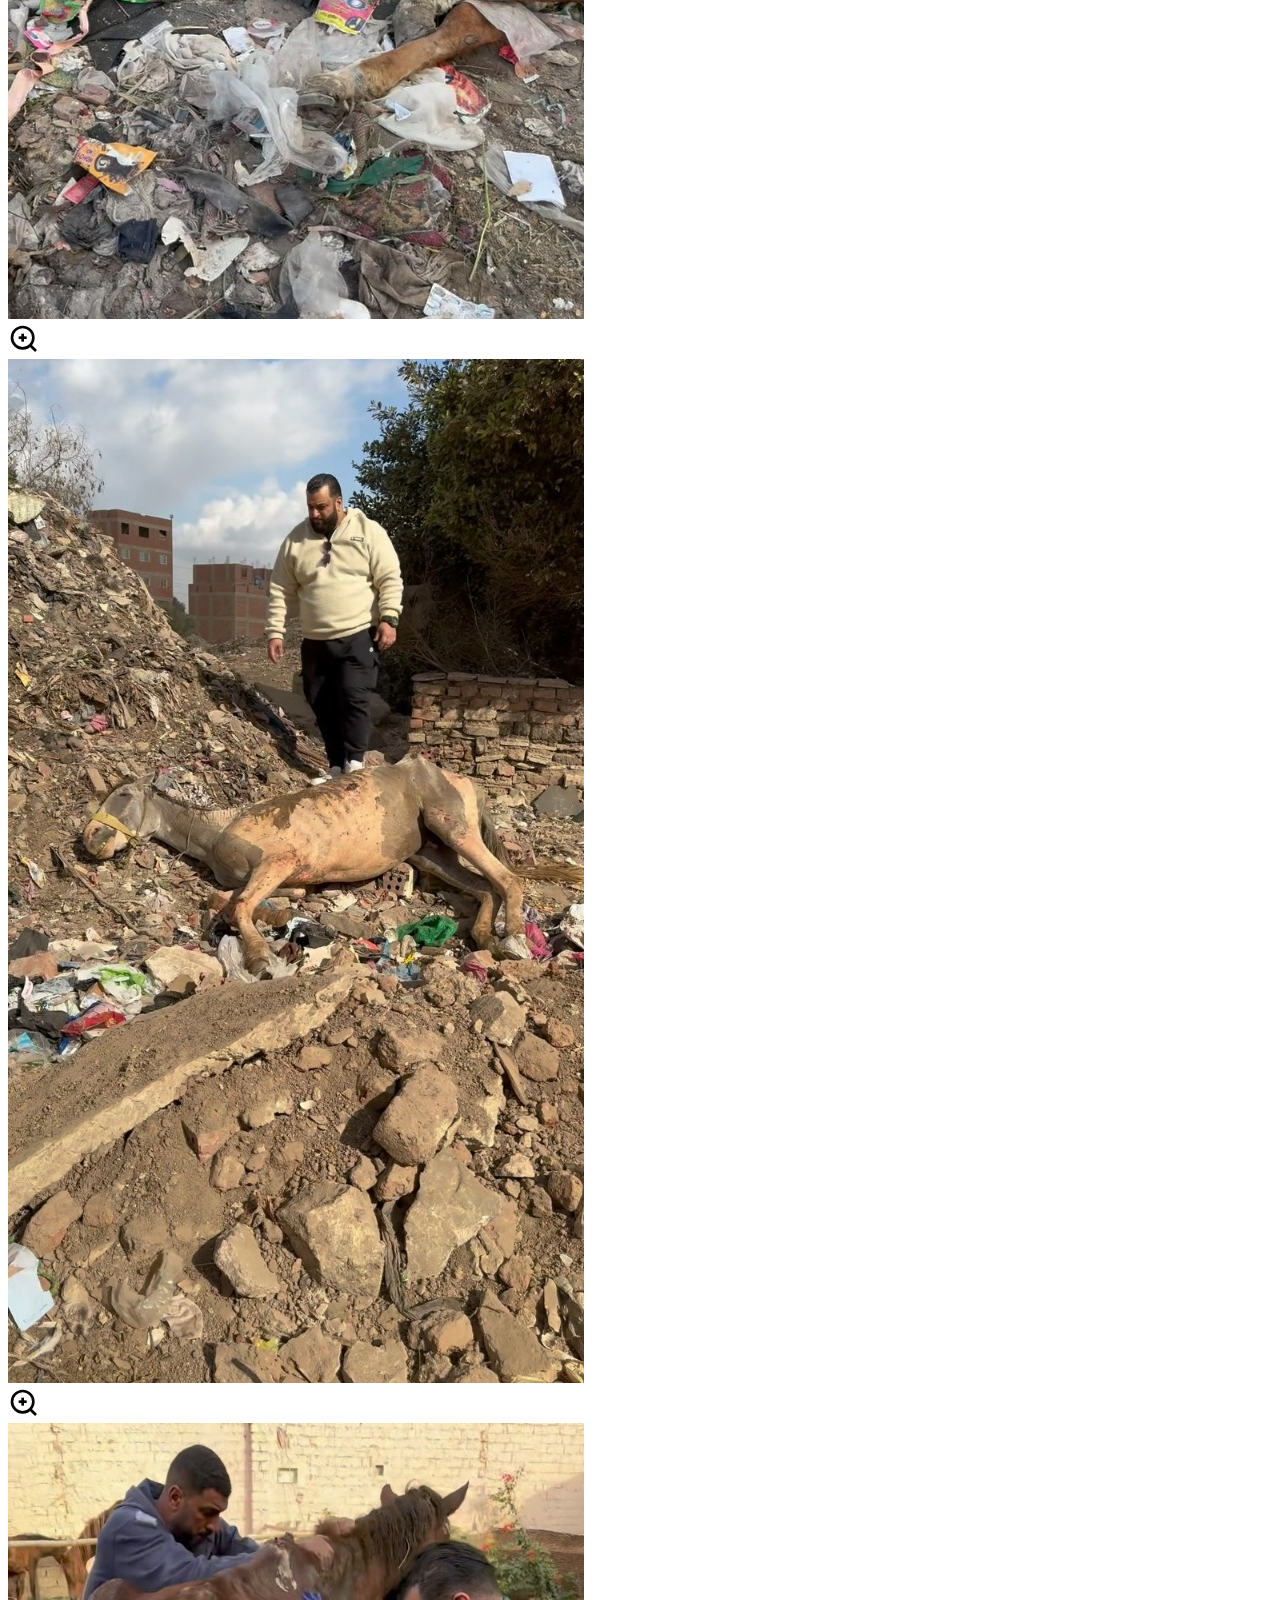
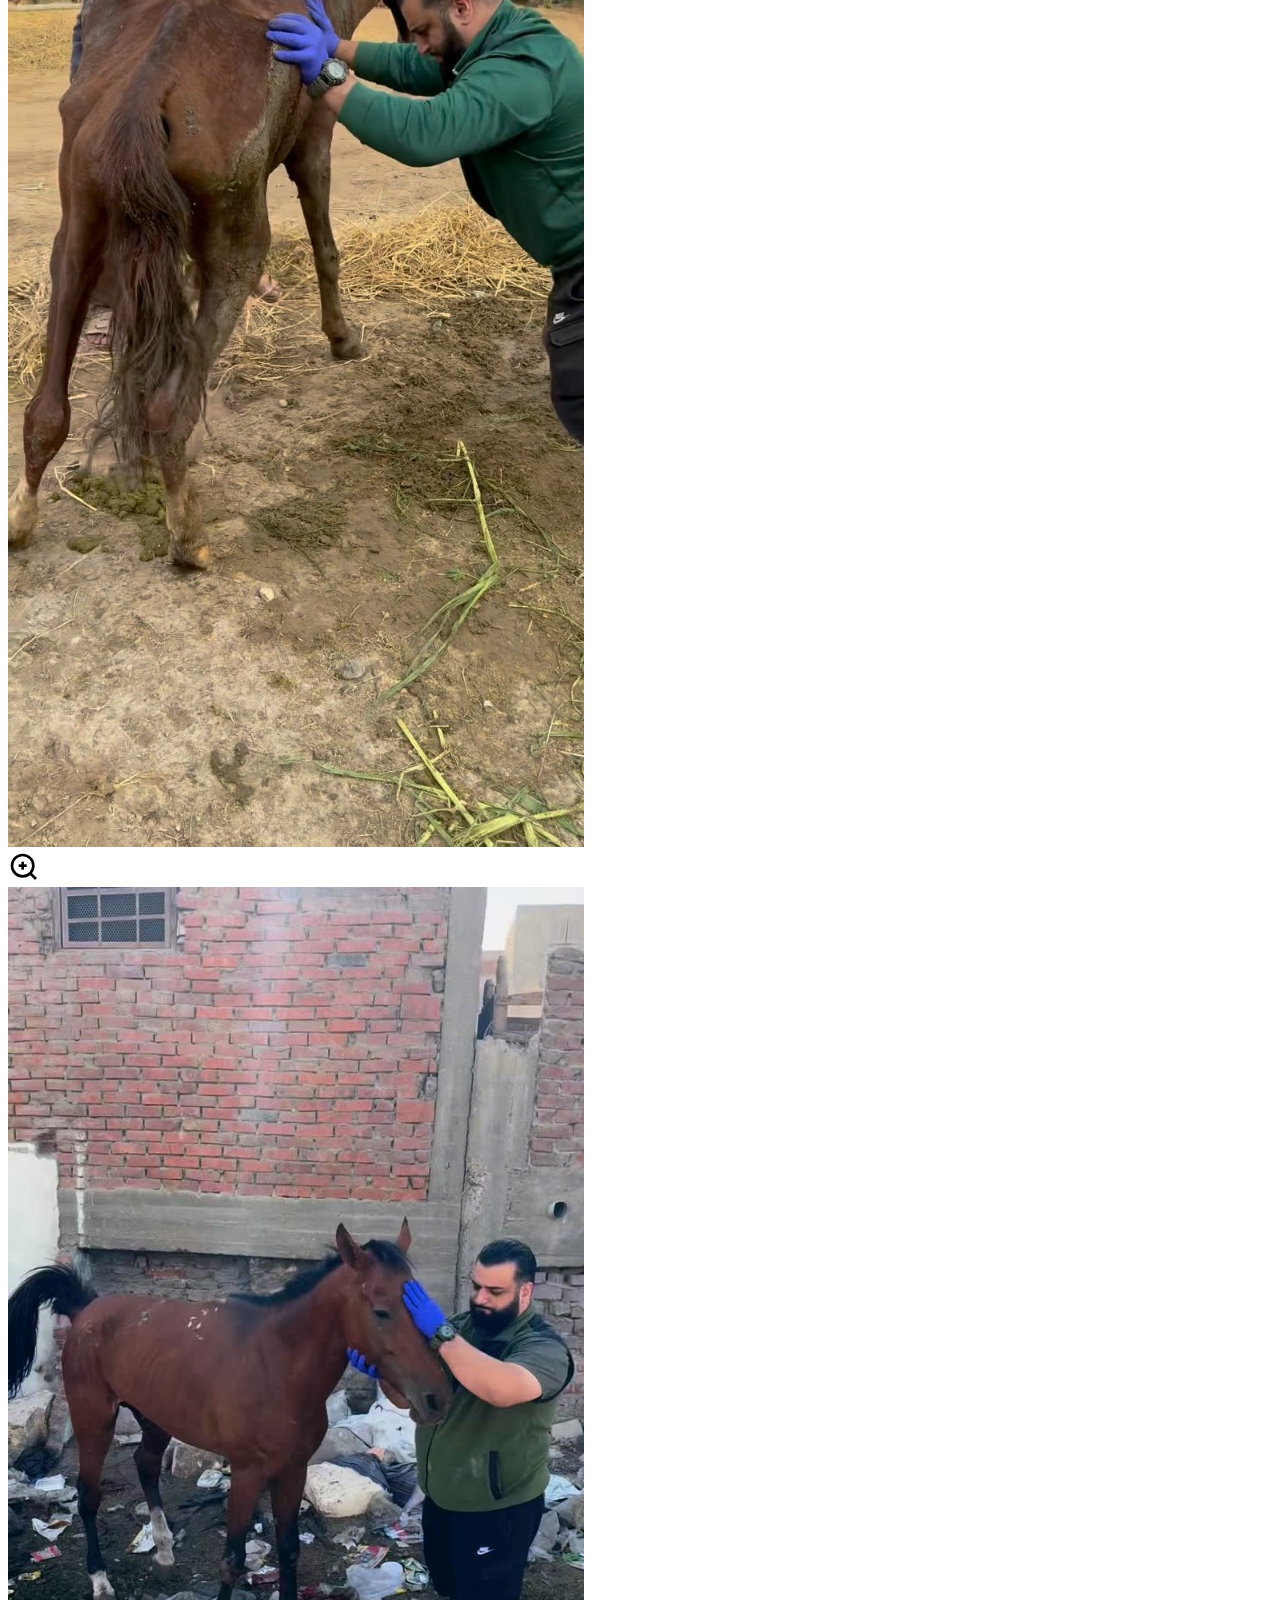
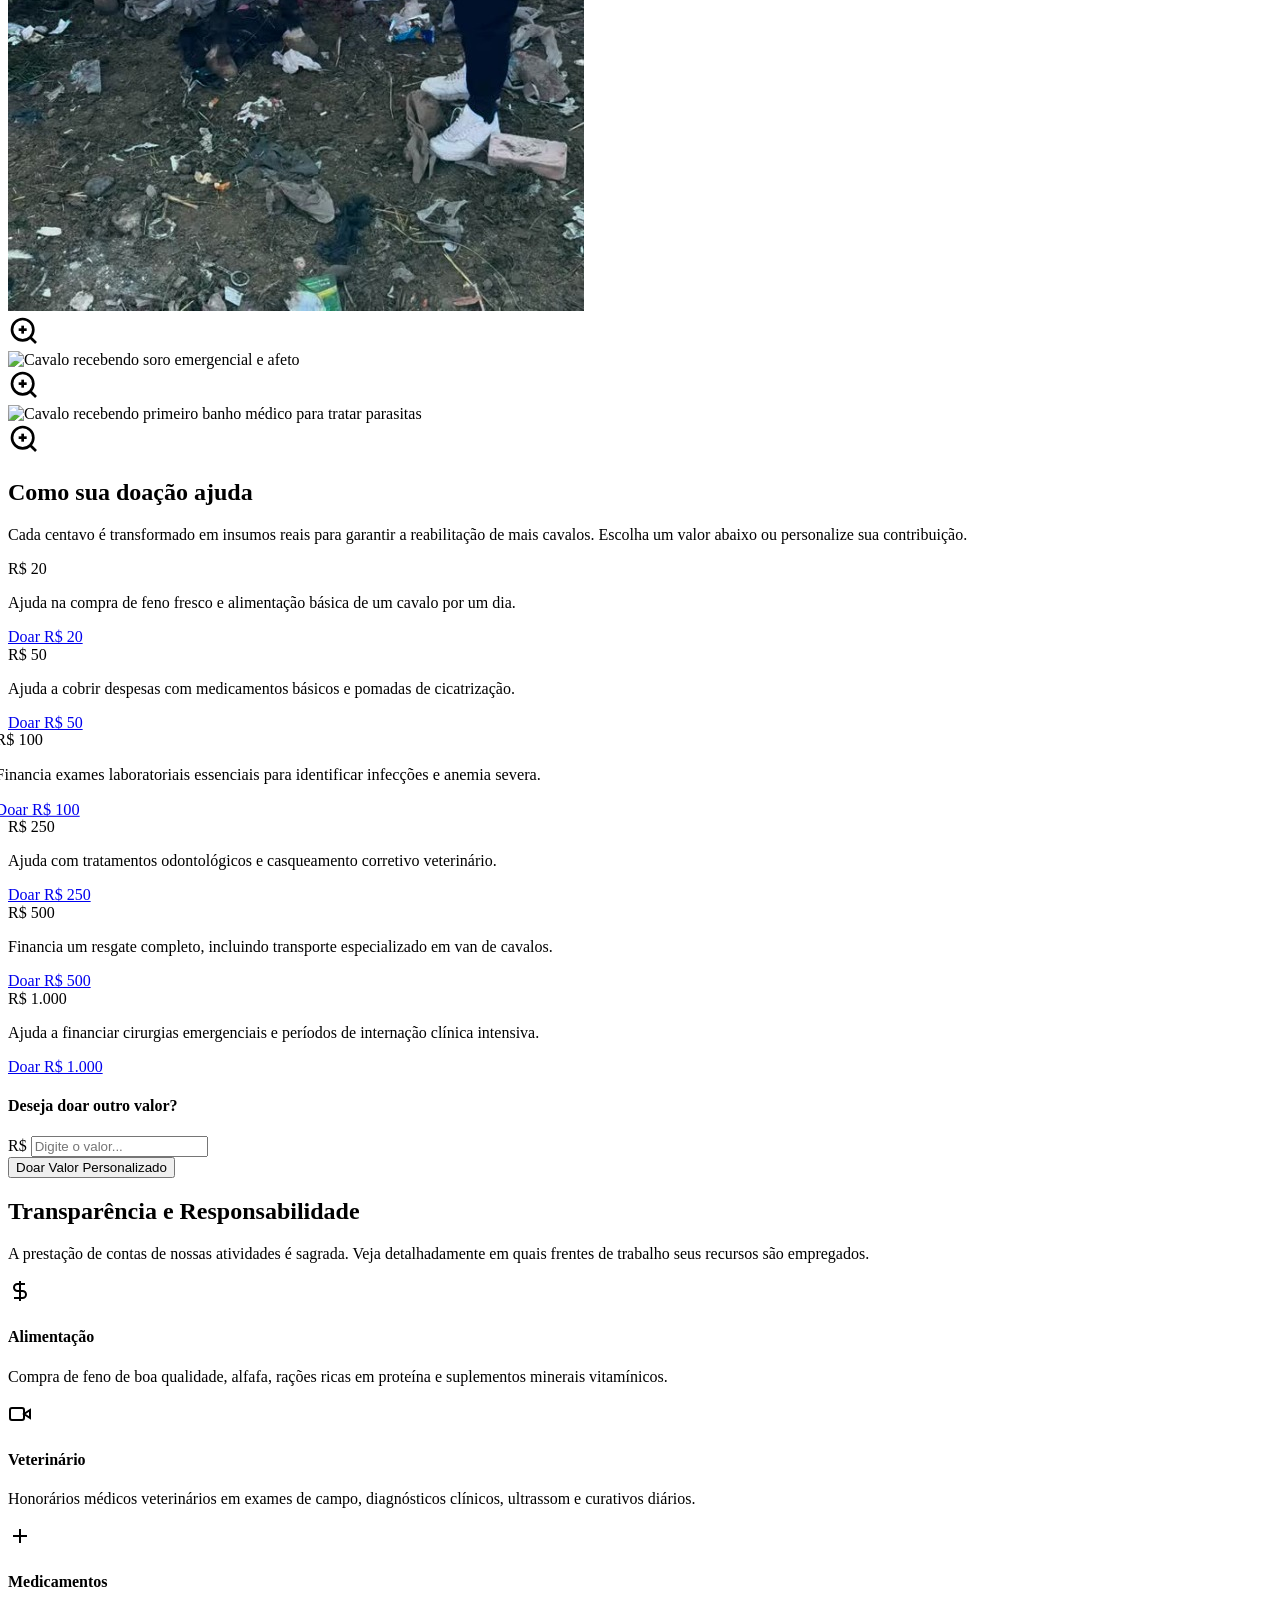
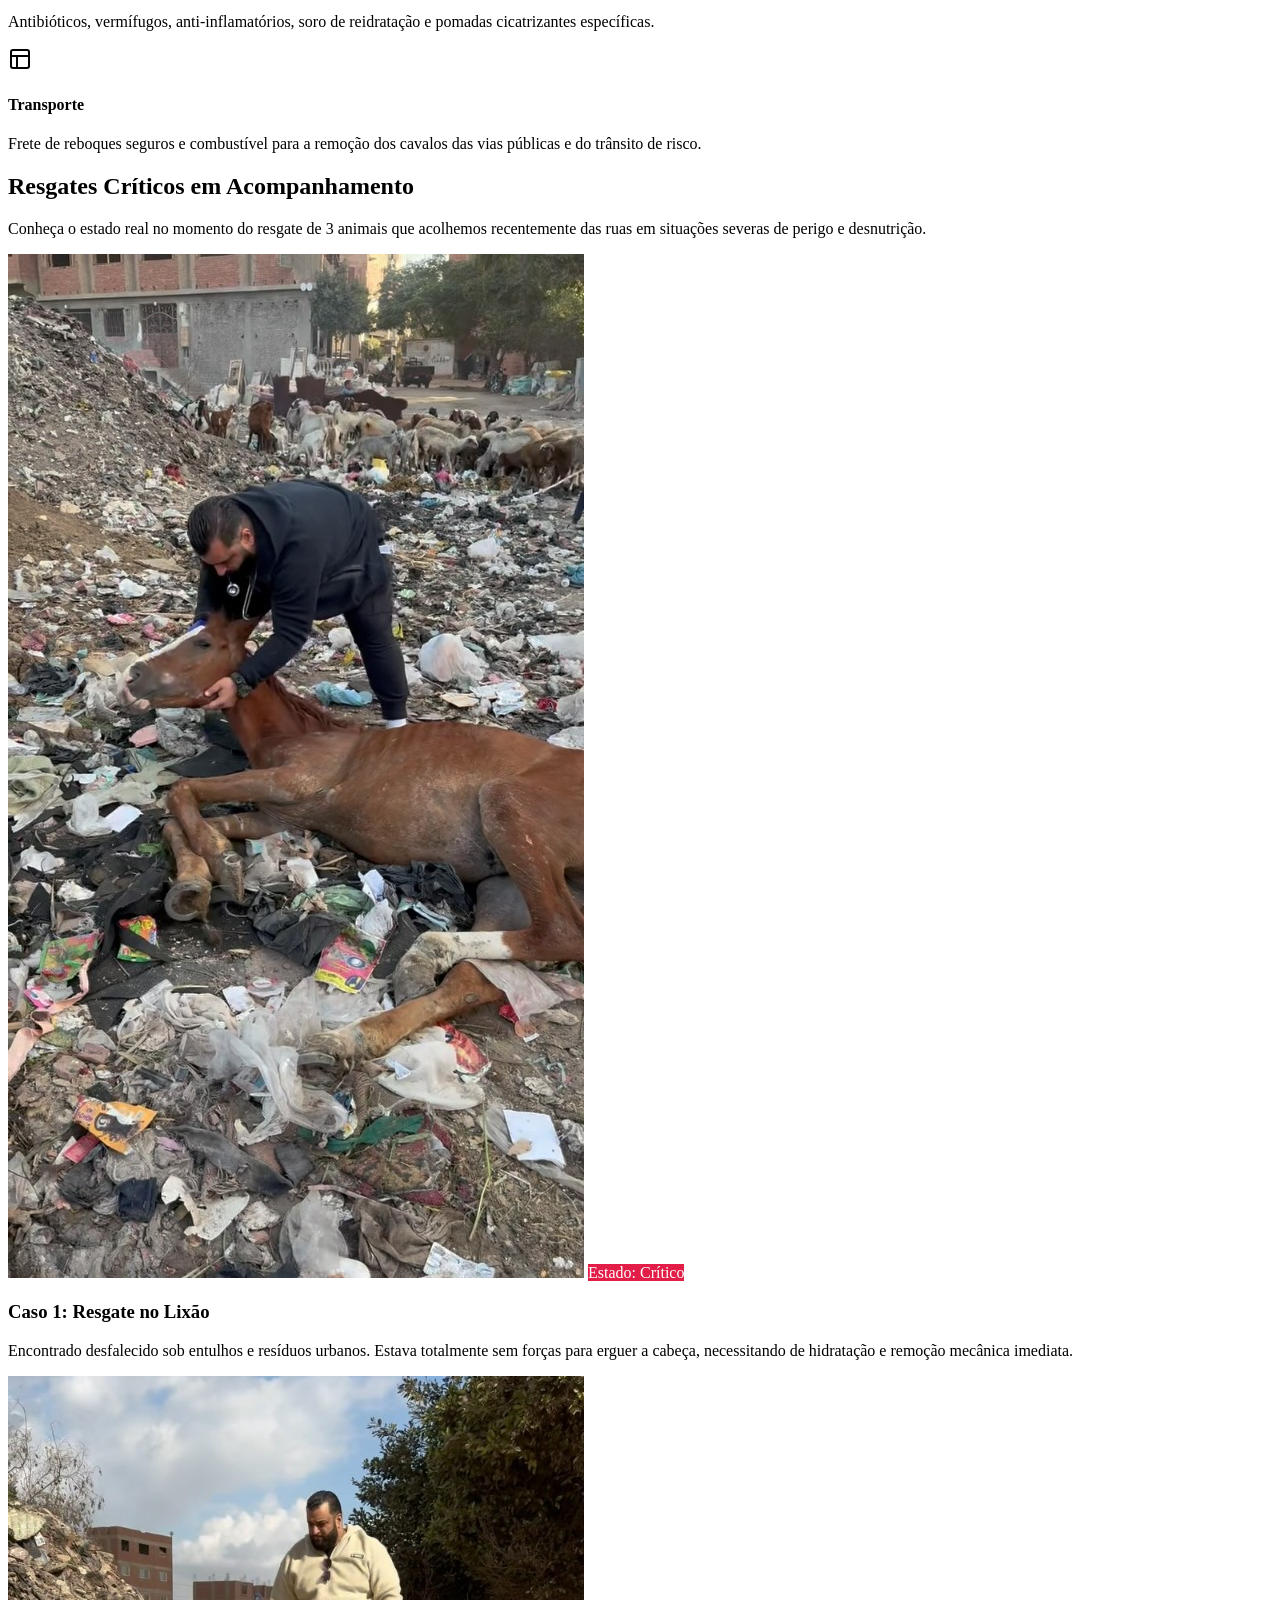
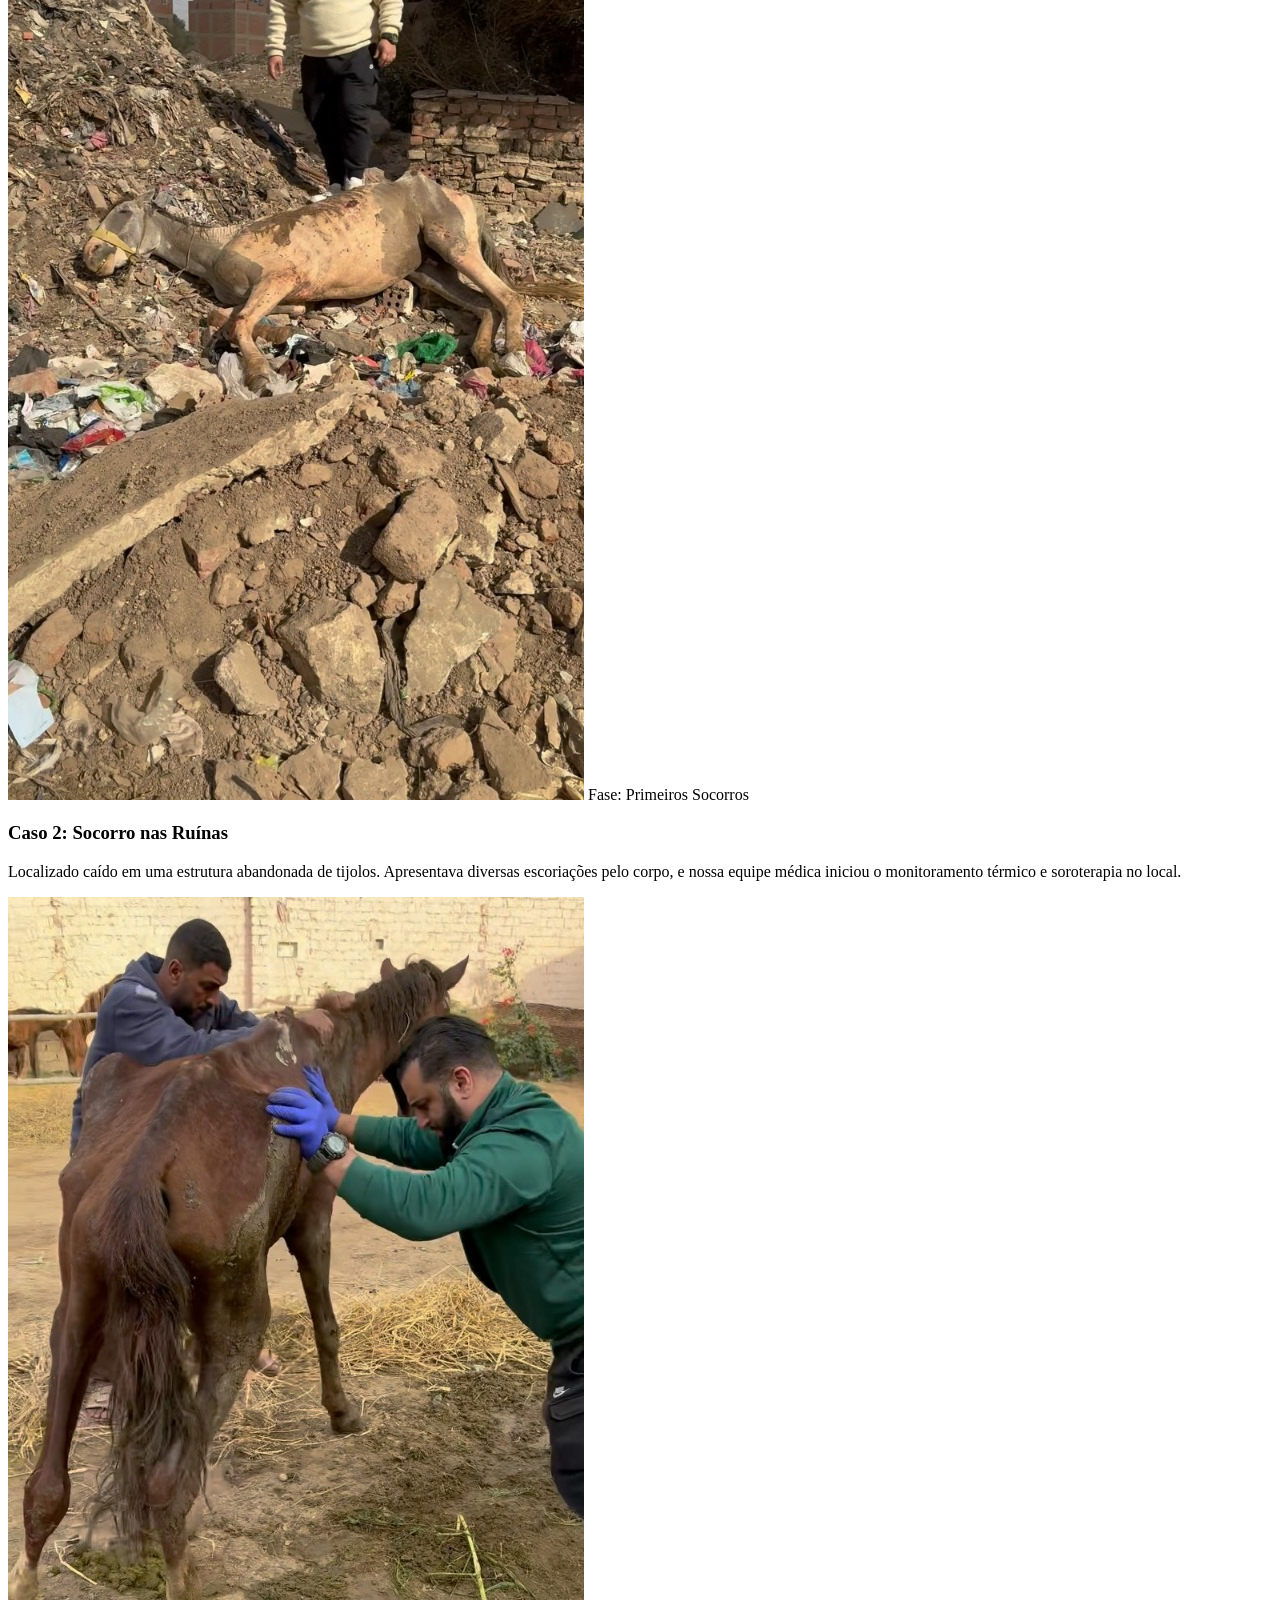
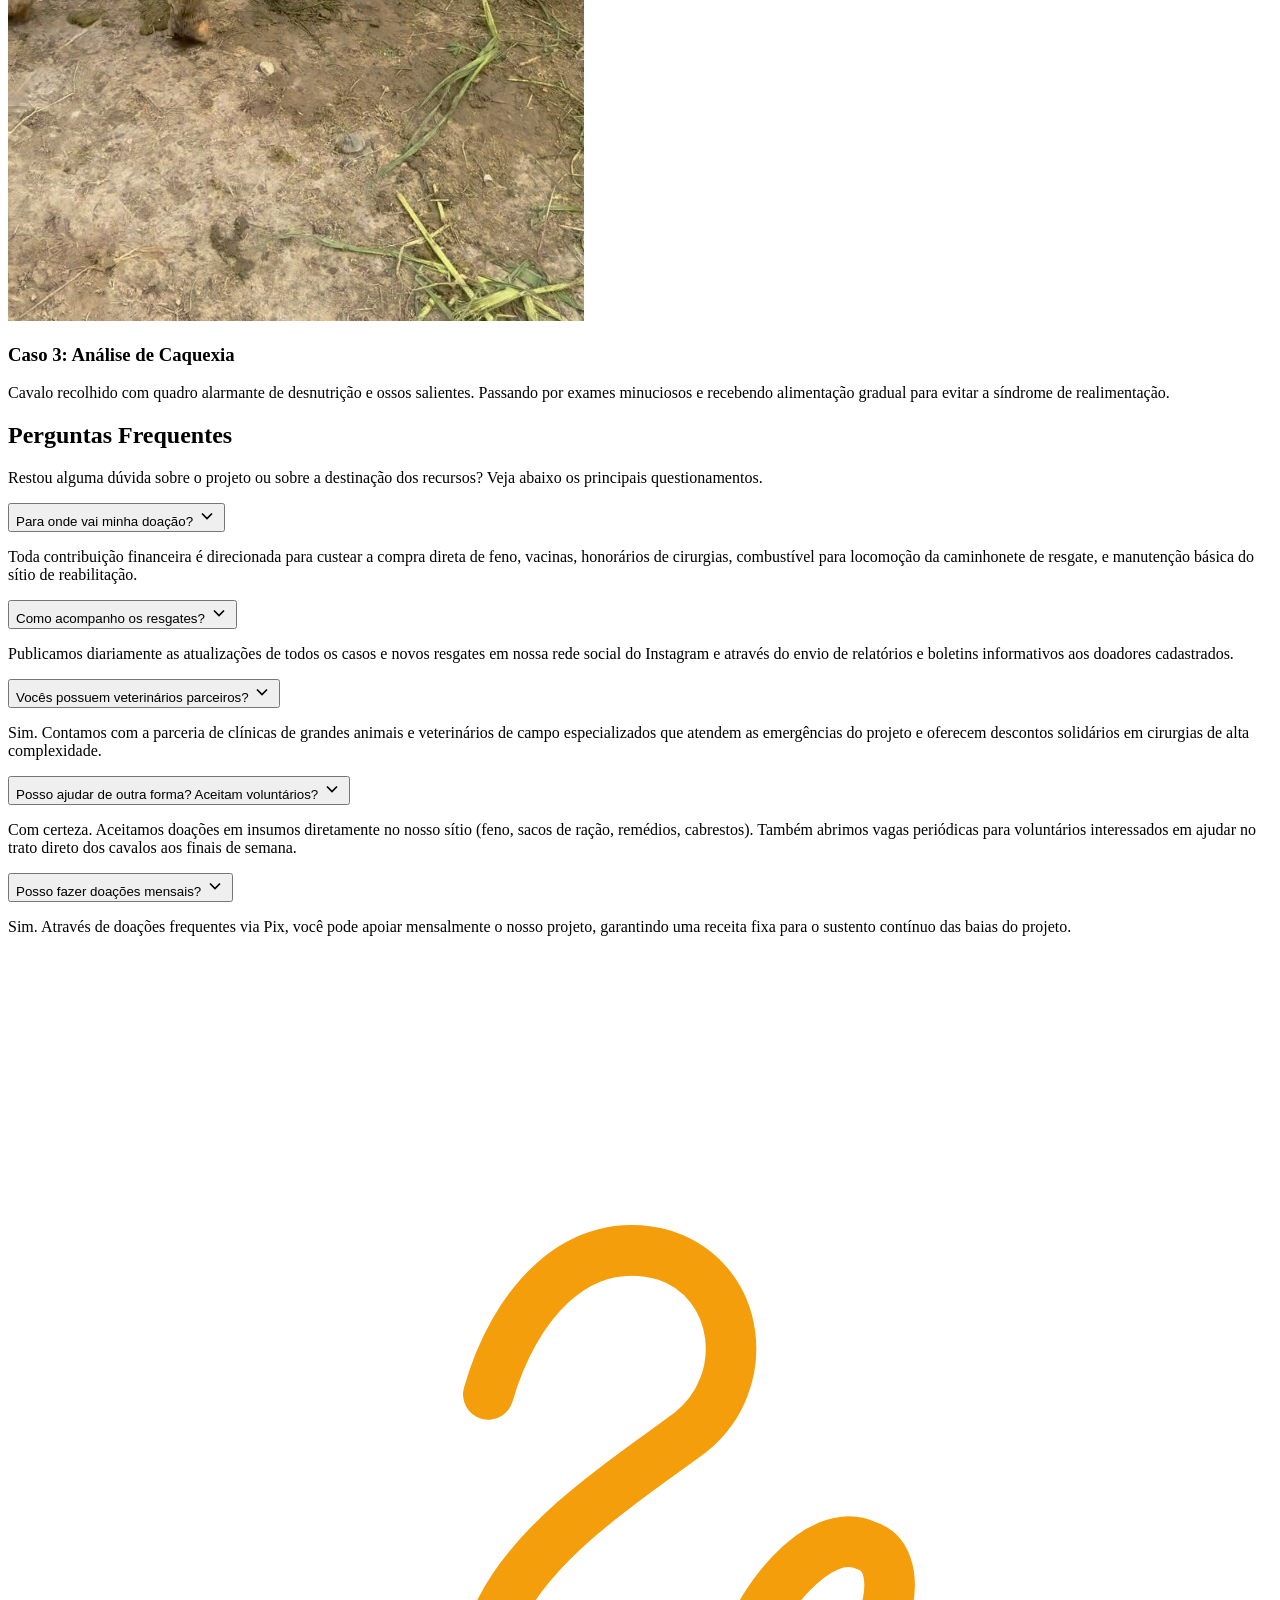
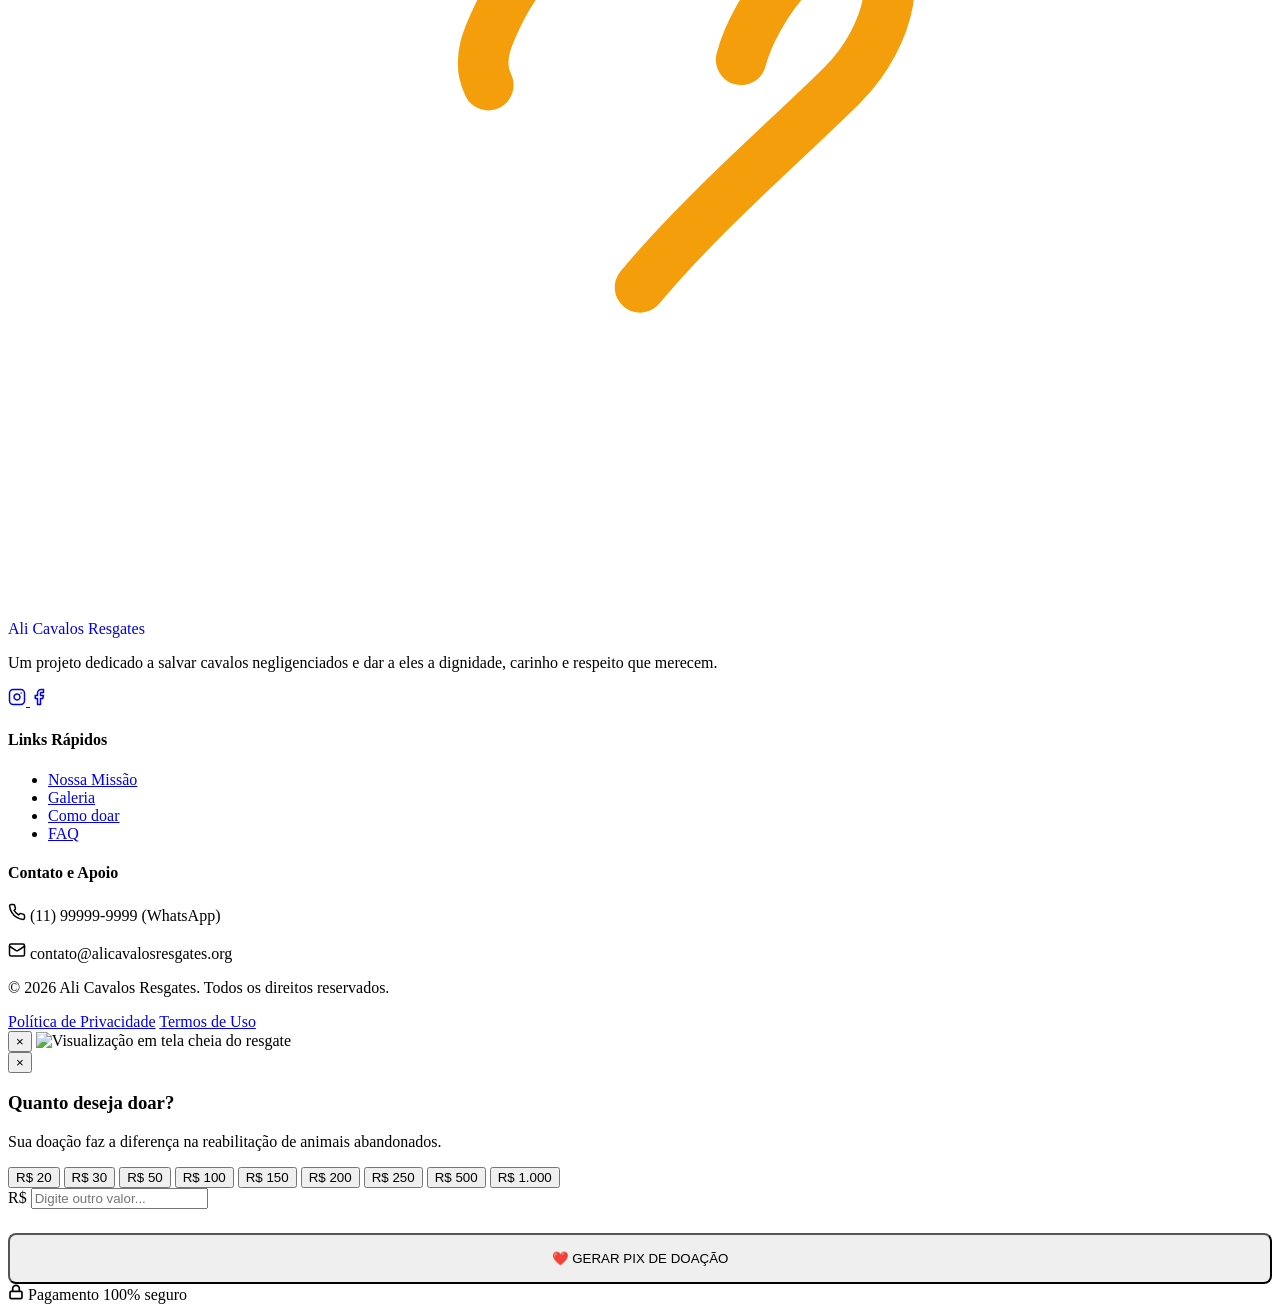
==== commit 0b850ead: "style: simplify chat bubble back to circular button with 💬 emoji" ====
--- a/index.html
+++ b/index.html
@@ -564,15 +564,31 @@
                     <span style="font-size: 3rem;">⚡</span>
                     <h3>Doação Pix Gerada!</h3>
                     <p>Leia o QR Code abaixo com o app do seu banco ou copie a chave Pix.</p>
+                    <!-- Countdown Timer -->
+                    <div id="pixTimerContainer" style="color: var(--color-accent); font-weight: bold; font-size: 0.9rem; margin-top: 0.5rem; display: flex; align-items: center; justify-content: center; gap: 0.3rem;">
+                        <svg width="16" height="16" viewBox="0 0 24 24" fill="none" stroke="currentColor" stroke-width="2.5"><circle cx="12" cy="12" r="10"/><polyline points="12 6 12 12 16 14"/></svg>
+                        <span>Expira em: <span id="pixTimer" style="font-variant-numeric: tabular-nums;">10:00</span></span>
+                    </div>
                 </div>
                 
                 <!-- QR Code Display -->
-                <div style="margin: 1.5rem auto; width: 200px; height: 200px; padding: 0.5rem; background: var(--color-white); border: 1px solid rgba(18,58,114,0.1); border-radius: var(--radius-sm);">
+                <div style="margin: 1.5rem auto; width: 200px; height: 200px; padding: 0.5rem; background: var(--color-white); border: 1px solid rgba(18,58,114,0.1); border-radius: var(--radius-sm); display: flex; align-items: center; justify-content: center; position: relative;">
+                    <!-- Loading Spinner -->
+                    <div id="pixQrLoader" style="display: none; flex-direction: column; align-items: center; gap: 0.5rem; color: var(--color-primary);">
+                        <style>
+                            @keyframes spin {
+                                0% { transform: rotate(0deg); }
+                                100% { transform: rotate(360deg); }
+                            }
+                        </style>
+                        <div style="width: 36px; height: 36px; border: 3.5px solid rgba(18,58,114,0.1); border-top-color: var(--color-accent); border-radius: 50%; animation: spin 1s linear infinite;"></div>
+                        <span style="font-size: 0.75rem; font-weight: 700;">Gerando Pix...</span>
+                    </div>
                     <img id="pixQrImg" src="" alt="QR Code Pix" style="width: 100%; height: 100%; object-fit: contain;">
                 </div>
 
                 <!-- Copia e Cola Container -->
-                <div style="margin-bottom: 1.5rem;">
+                <div style="margin-bottom: 1rem;">
                     <label style="font-size:0.85rem; font-weight:600; color:var(--color-primary); display:block; margin-bottom:0.5rem;">Chave Pix Copia e Cola:</label>
                     <div style="display: flex; gap: 0.5rem; background: var(--color-bg); padding: 0.75rem; border-radius: 6px; border: 1px solid rgba(18,58,114,0.15);">
                         <input type="text" id="pixCodeText" readonly style="border: none; background: transparent; width: 100%; font-family: monospace; font-size: 0.8rem; color: var(--color-text-dark); outline: none;">
@@ -580,16 +596,37 @@
                     </div>
                 </div>
 
+                <!-- Pix Step by Step Guide -->
+                <div style="text-align: left; background: rgba(18,58,114,0.03); border-radius: 8px; padding: 0.75rem; margin-bottom: 1.25rem; border: 1px solid rgba(18,58,114,0.05);">
+                    <div style="font-size: 0.8rem; font-weight: 700; color: var(--color-primary); margin-bottom: 0.4rem; display: flex; align-items: center; gap: 0.3rem;">
+                        <svg width="14" height="14" viewBox="0 0 24 24" fill="none" stroke="currentColor" stroke-width="2.5"><path d="M22 11.08V12a10 10 0 1 1-5.93-9.14"/><polyline points="22 4 12 14.01 9 11.01"/></svg>
+                        <span>Como pagar com o Pix Copia e Cola:</span>
+                    </div>
+                    <ol style="margin: 0; padding-left: 1.1rem; font-size: 0.75rem; color: var(--color-text-dark); display: flex; flex-direction: column; gap: 0.25rem; line-height: 1.35;">
+                        <li>Clique no botão <strong>Copiar</strong> acima.</li>
+                        <li>Abra o aplicativo do seu banco e acesse a área <strong>Pix</strong>.</li>
+                        <li>Escolha a opção <strong>Pix Copia e Cola</strong> e cole o código.</li>
+                        <li>Confirme os dados da doação e finalize a transferência.</li>
+                    </ol>
+                </div>
+
                 <!-- Order Bump at Pix Screen (Post-Generation Upsell) -->
                 <div class="checkout-order-bump-pix" id="orderBumpPixContainer" style="margin: 0 auto 1.5rem auto; display: flex; flex-direction: column; gap: 0.75rem; background: rgba(245, 158, 11, 0.06); padding: 0.85rem; border-radius: 12px; border: 1.5px dashed var(--color-accent); text-align: left; max-width: 380px; width: 100%;">
-                    <div style="display: flex; align-items: flex-start; gap: 0.75rem;">
-                        <input type="checkbox" id="orderBumpPixCheckbox" style="width: 20px; height: 20px; cursor: pointer; accent-color: var(--color-accent); margin-top: 2px;">
-                        <label for="orderBumpPixCheckbox" style="font-size: 0.85rem; color: var(--color-text-dark); cursor: pointer; font-weight: 500; user-select: none; line-height: 1.35; width: 100%;">
-                            <span style="font-weight: 700; color: var(--color-primary); display: block; margin-bottom: 0.15rem;">🐴 Ajudar Mais Cavalos (+ R$ 15,00)</span>
-                            Quero somar + R$ 15 para apoiar no resgate, alimentação e tratamento médico de outros cavalos abandonados.
+                    <div style="font-size: 0.85rem; color: var(--color-text-dark); font-weight: 500; line-height: 1.35;">
+                        <span style="font-weight: 700; color: var(--color-primary); display: block; margin-bottom: 0.25rem;">🐴 Ajudar Mais Cavalos (Doação Extra)</span>
+                        Escolha um valor adicional para apoiar no tratamento de outros cavalos resgatados. Ajude para que, da próxima vez, não precise chegar a essa urgência:
+                    </div>
+                    
+                    <div style="display: flex; gap: 1rem; margin: 0.15rem 0;">
+                        <label style="display: flex; align-items: center; gap: 0.4rem; font-size: 0.9rem; font-weight: bold; color: var(--color-primary); cursor: pointer; user-select: none;">
+                            <input type="radio" name="extraAmountOption" value="10" style="width: 18px; height: 18px; cursor: pointer; accent-color: var(--color-accent);"> + R$ 10,00
                         </label>
-                    </div>
-                    <button class="btn btn-primary" id="btnUpdatePix" style="width: 100%; border-radius: 6px; padding: 0.6rem; font-size: 0.9rem; display: none; background-color: var(--color-accent); color: var(--color-primary); font-weight: bold; border: none; cursor: pointer;">⚡ ATUALIZAR PIX COM R$ 15 EXTRA</button>
+                        <label style="display: flex; align-items: center; gap: 0.4rem; font-size: 0.9rem; font-weight: bold; color: var(--color-primary); cursor: pointer; user-select: none;">
+                            <input type="radio" name="extraAmountOption" value="15" checked style="width: 18px; height: 18px; cursor: pointer; accent-color: var(--color-accent);"> + R$ 15,00
+                        </label>
+                    </div>
+                    
+                    <button class="btn btn-primary" id="btnUpdatePix" style="width: 100%; border-radius: 6px; padding: 0.6rem; font-size: 0.9rem; background-color: var(--color-accent); color: var(--color-primary); font-weight: bold; border: none; cursor: pointer;">⚡ ATUALIZAR PIX COM VALOR EXTRA</button>
                 </div>
 
                 <div style="color: var(--color-success); font-size: 0.9rem; font-weight: 600; display: flex; align-items: center; justify-content: center; gap: 0.5rem; margin-bottom: 1.5rem;">
@@ -607,7 +644,98 @@
         </div>
     </div>
 
+    <!-- Floating AI Chatbot Widget -->
+    <div id="aiChatBubble" style="position: fixed; bottom: 20px; right: 20px; z-index: 1000; cursor: pointer; display: flex; align-items: center; justify-content: center; width: 60px; height: 60px; border-radius: 50%; background: linear-gradient(135deg, var(--color-primary), var(--color-primary-dark)); box-shadow: 0 8px 24px rgba(18,58,114,0.3); border: 2px solid var(--color-accent); transition: transform 0.3s ease, box-shadow 0.3s ease;">
+        <span style="font-size: 1.8rem; line-height: 1;">💬</span>
+        <div id="aiChatNotification" style="position: absolute; top: -5px; right: -5px; background: var(--color-accent); color: var(--color-primary); font-size: 0.75rem; font-weight: bold; padding: 2px 6px; border-radius: 10px; border: 2px solid var(--color-white); animation: pulse 2s infinite;">1</div>
+    </div>
+
+    <!-- Chat Box Window -->
+    <div id="aiChatBox" style="position: fixed; bottom: 90px; right: 20px; width: 360px; height: 500px; max-height: calc(100vh - 120px); max-width: calc(100vw - 40px); background: var(--color-white); border-radius: 16px; border: 1px solid rgba(18,58,114,0.15); box-shadow: 0 12px 36px rgba(18,58,114,0.18); display: none; flex-direction: column; z-index: 1000; overflow: hidden; transition: opacity 0.3s ease, transform 0.3s ease; opacity: 0; transform: translateY(20px);">
+        <!-- Chat Header -->
+        <div style="background: linear-gradient(135deg, var(--color-primary), var(--color-primary-dark)); padding: 1rem; color: var(--color-white); display: flex; align-items: center; justify-content: space-between; border-bottom: 2px solid var(--color-accent);">
+            <div style="display: flex; align-items: center; gap: 0.75rem;">
+                <div style="width: 40px; height: 40px; border-radius: 50%; background: var(--color-white); display: flex; align-items: center; justify-content: center; font-size: 1.4rem; border: 2px solid var(--color-accent);">🐴</div>
+                <div style="text-align: left;">
+                    <div style="font-weight: bold; font-size: 0.95rem;">Conversar com o Ali</div>
+                    <div style="font-size: 0.75rem; display: flex; align-items: center; gap: 0.25rem; opacity: 0.9;">
+                        <span style="width: 8px; height: 8px; border-radius: 50%; background: #4ade80; display: inline-block; animation: pulseGreen 1.5s infinite;"></span>
+                        Online agora
+                    </div>
+                </div>
+            </div>
+            <button id="aiChatClose" style="background: transparent; border: none; color: var(--color-white); font-size: 1.25rem; cursor: pointer; padding: 0.25rem; opacity: 0.8; transition: opacity 0.2s;">&times;</button>
+        </div>
+
+        <!-- Chat Messages Container -->
+        <div id="aiChatMessages" style="flex: 1; padding: 1rem; overflow-y: auto; display: flex; flex-direction: column; gap: 0.85rem; background: #f8fafc;">
+            <!-- Messages populated via JS -->
+        </div>
+
+        <!-- Chat Call to Action Bar -->
+        <div id="aiChatQuickValues" style="display: flex; padding: 0.5rem 0.75rem; background: #f1f5f9; border-top: 1px solid rgba(18,58,114,0.08); align-items: center; justify-content: center; width: 100%;">
+            <button class="chat-val-btn" onclick="closeChatAndOpenCheckout()" style="width: 100%; background: linear-gradient(135deg, #f59e0b, #d97706); color: var(--color-primary); border: none; border-radius: 20px; padding: 0.5rem 1rem; font-size: 0.85rem; font-weight: 800; cursor: pointer; transition: all 0.2s; box-shadow: 0 4px 12px rgba(245,158,11,0.25); text-transform: uppercase; letter-spacing: 0.5px;">❤️ Quero Ajudar Agora</button>
+        </div>
+
+        <script>
+            function closeChatAndOpenCheckout() {
+                // Close chatbox
+                const chatBox = document.getElementById('aiChatBox');
+                if (chatBox) {
+                    chatBox.style.opacity = '0';
+                    chatBox.style.transform = 'translateY(20px)';
+                    setTimeout(() => {
+                        chatBox.style.display = 'none';
+                    }, 300);
+                }
+                
+                // Open checkout modal
+                if (typeof window.openCheckout === 'function') {
+                    window.openCheckout();
+                } else {
+                    // Cache-proof fallback direct DOM manipulation
+                    const modal = document.getElementById('checkoutModal');
+                    const stepInput = document.getElementById('checkoutStepInput');
+                    const stepPix = document.getElementById('checkoutStepPix');
+                    if (modal) {
+                        modal.classList.add('active');
+                        modal.setAttribute('aria-hidden', 'false');
+                    }
+                    if (stepInput) stepInput.style.display = 'block';
+                    if (stepPix) stepPix.style.display = 'none';
+                }
+            }
+        </script>
+
+        <!-- Chat Input Form -->
+        <div style="padding: 0.75rem; background: var(--color-white); border-top: 1px solid rgba(18,58,114,0.1); display: flex; gap: 0.5rem; align-items: center;">
+            <input type="text" id="aiChatInput" placeholder="Escreva sua mensagem..." style="flex: 1; border: 1.5px solid rgba(18,58,114,0.15); border-radius: 20px; padding: 0.6rem 1rem; font-size: 0.9rem; outline: none; transition: border-color 0.2s;">
+            <button id="aiChatSend" style="background: var(--color-primary); color: var(--color-white); border: none; border-radius: 50%; width: 38px; height: 38px; display: flex; align-items: center; justify-content: center; cursor: pointer; transition: background-color 0.2s; flex-shrink: 0;">
+                <svg width="18" height="18" viewBox="0 0 24 24" fill="none" stroke="currentColor" stroke-width="2.5" style="transform: rotate(45deg); margin-left: -2px; margin-top: 2px;"><line x1="22" y1="2" x2="11" y2="13"/><polyline points="22 2 15 22 11 13 2 9 22 2"/></svg>
+            </button>
+        </div>
+    </div>
+
+    <!-- Extra Animations CSS -->
+    <style>
+        @keyframes pulse {
+            0% { transform: scale(1); }
+            50% { transform: scale(1.15); }
+            100% { transform: scale(1); }
+        }
+        @keyframes pulseGreen {
+            0% { box-shadow: 0 0 0 0 rgba(74, 222, 128, 0.7); }
+            70% { box-shadow: 0 0 0 6px rgba(74, 222, 128, 0); }
+            100% { box-shadow: 0 0 0 0 rgba(74, 222, 128, 0); }
+        }
+        #aiChatBubble:hover {
+            transform: scale(1.08);
+            box-shadow: 0 10px 28px rgba(18,58,114,0.4);
+        }
+    </style>
+
     <!-- Scripts -->
     <script src="js/main.js"></script>
+    <script src="js/chat.js"></script>
 </body>
 </html>
